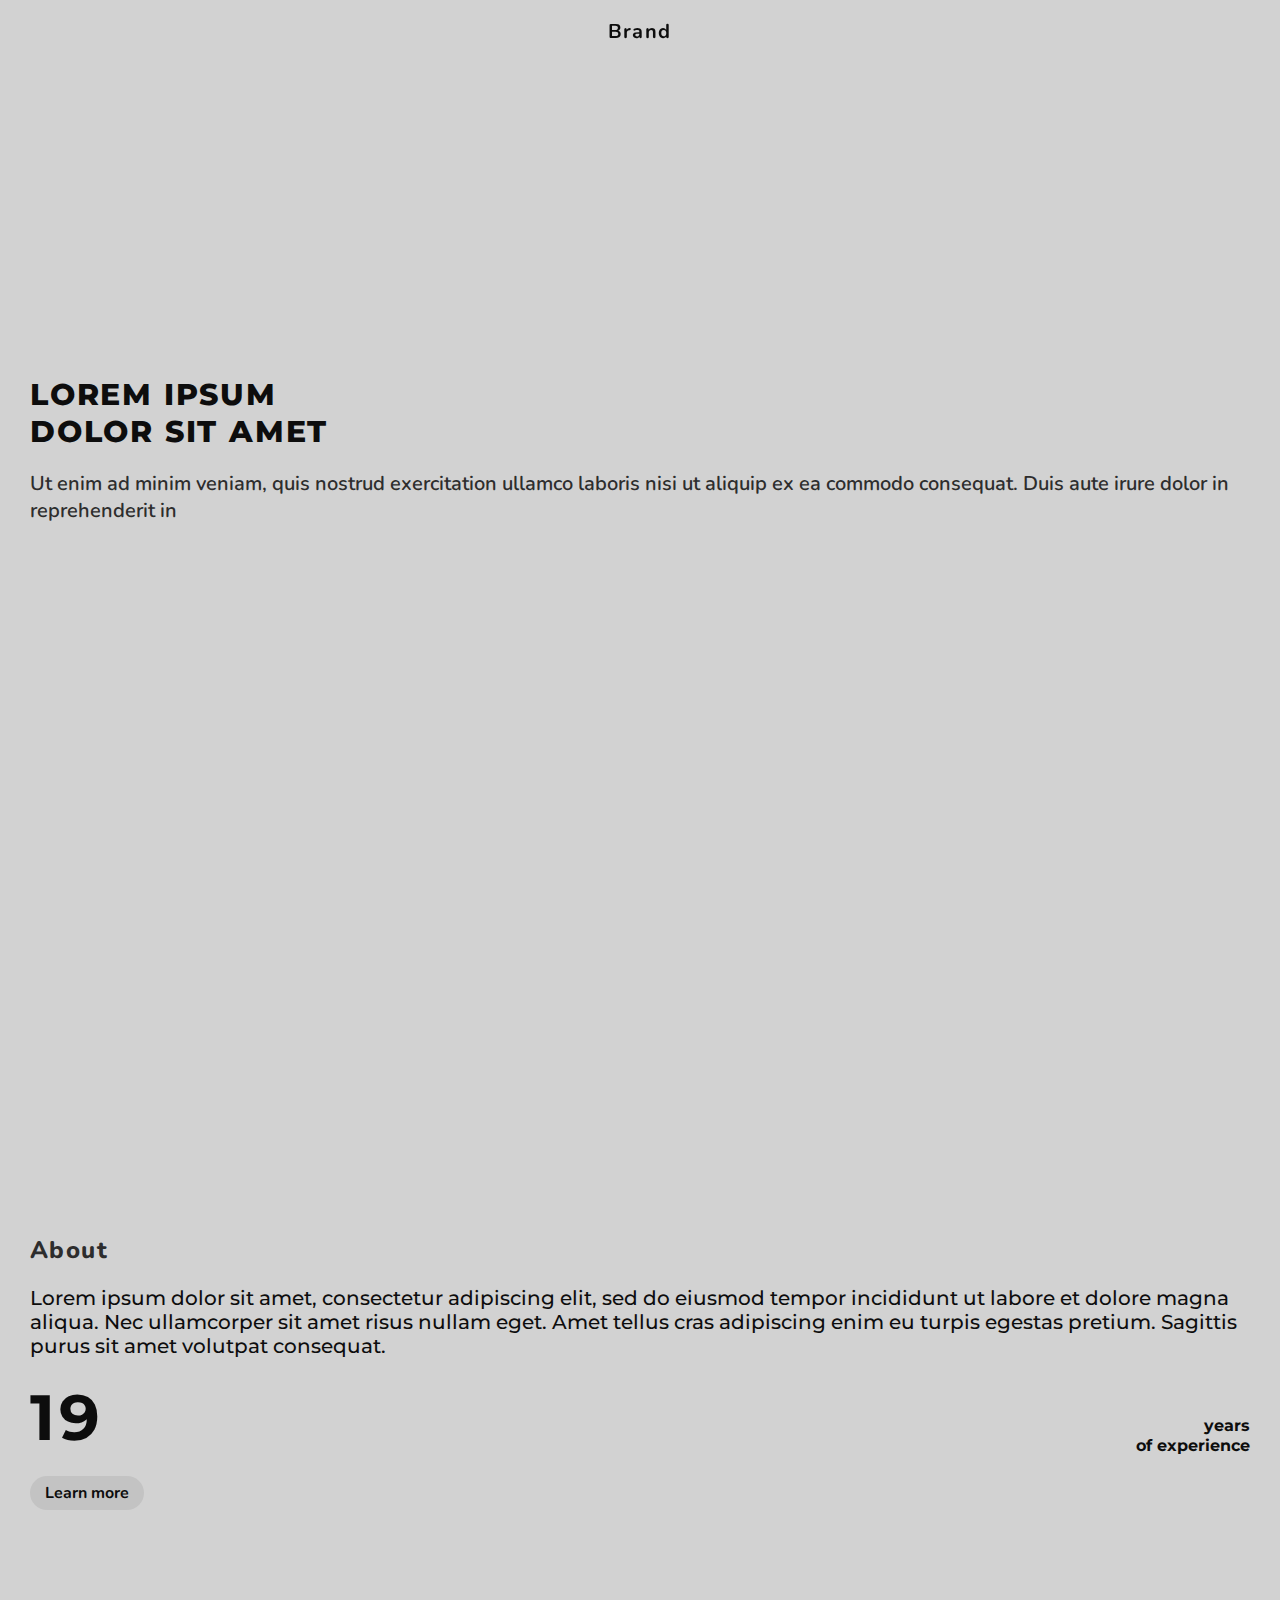
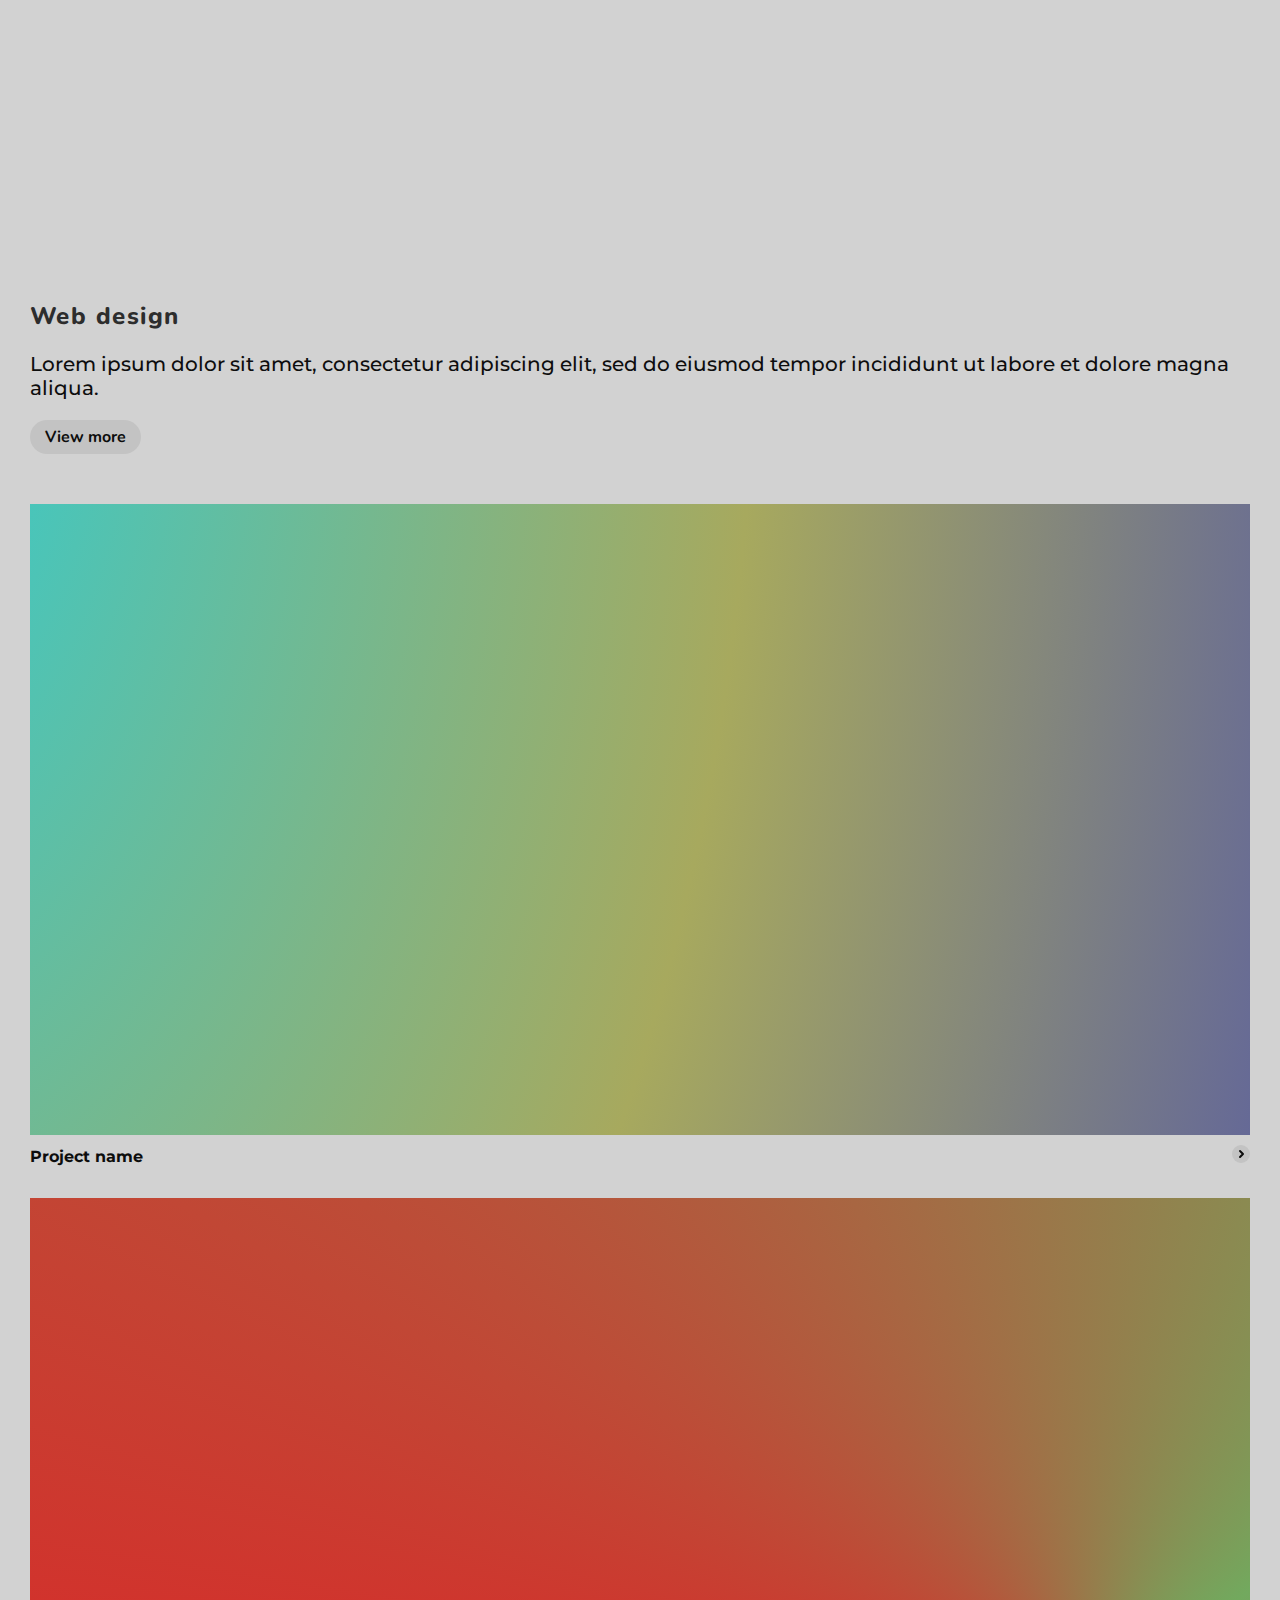
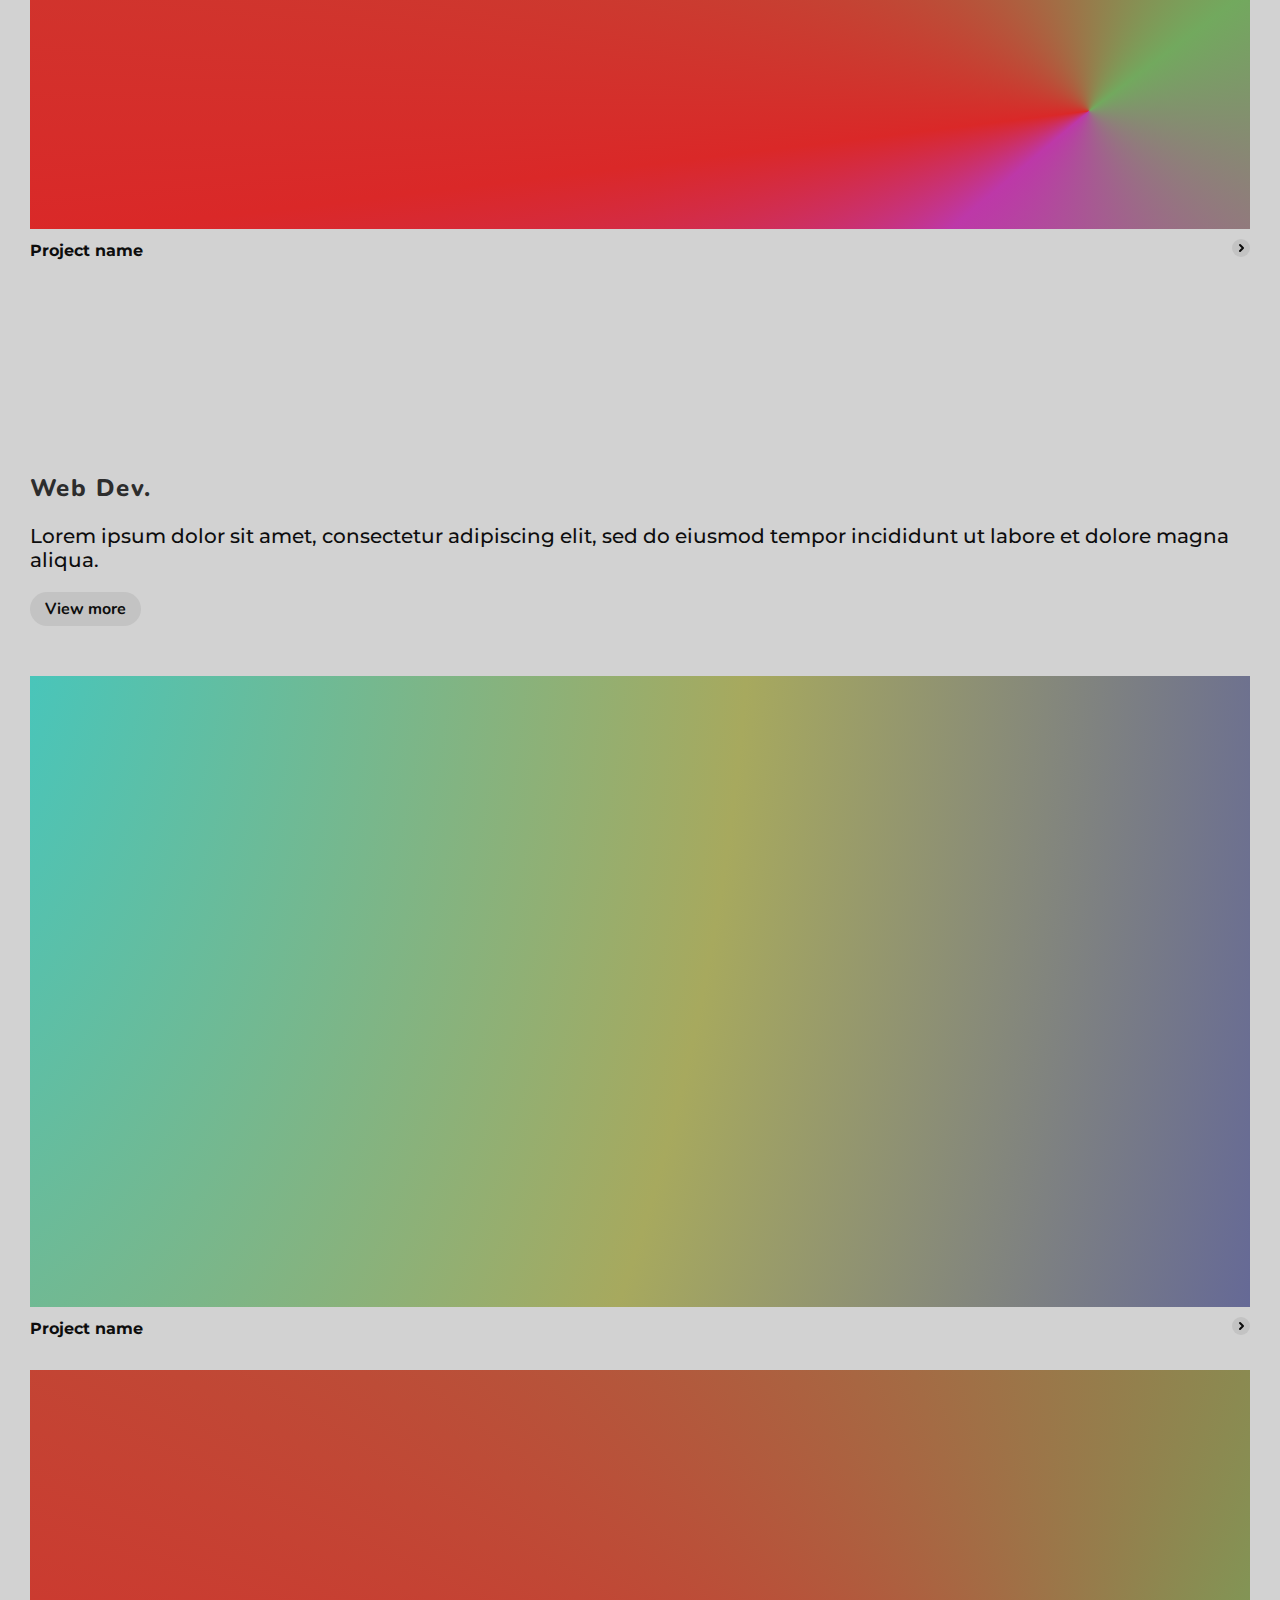
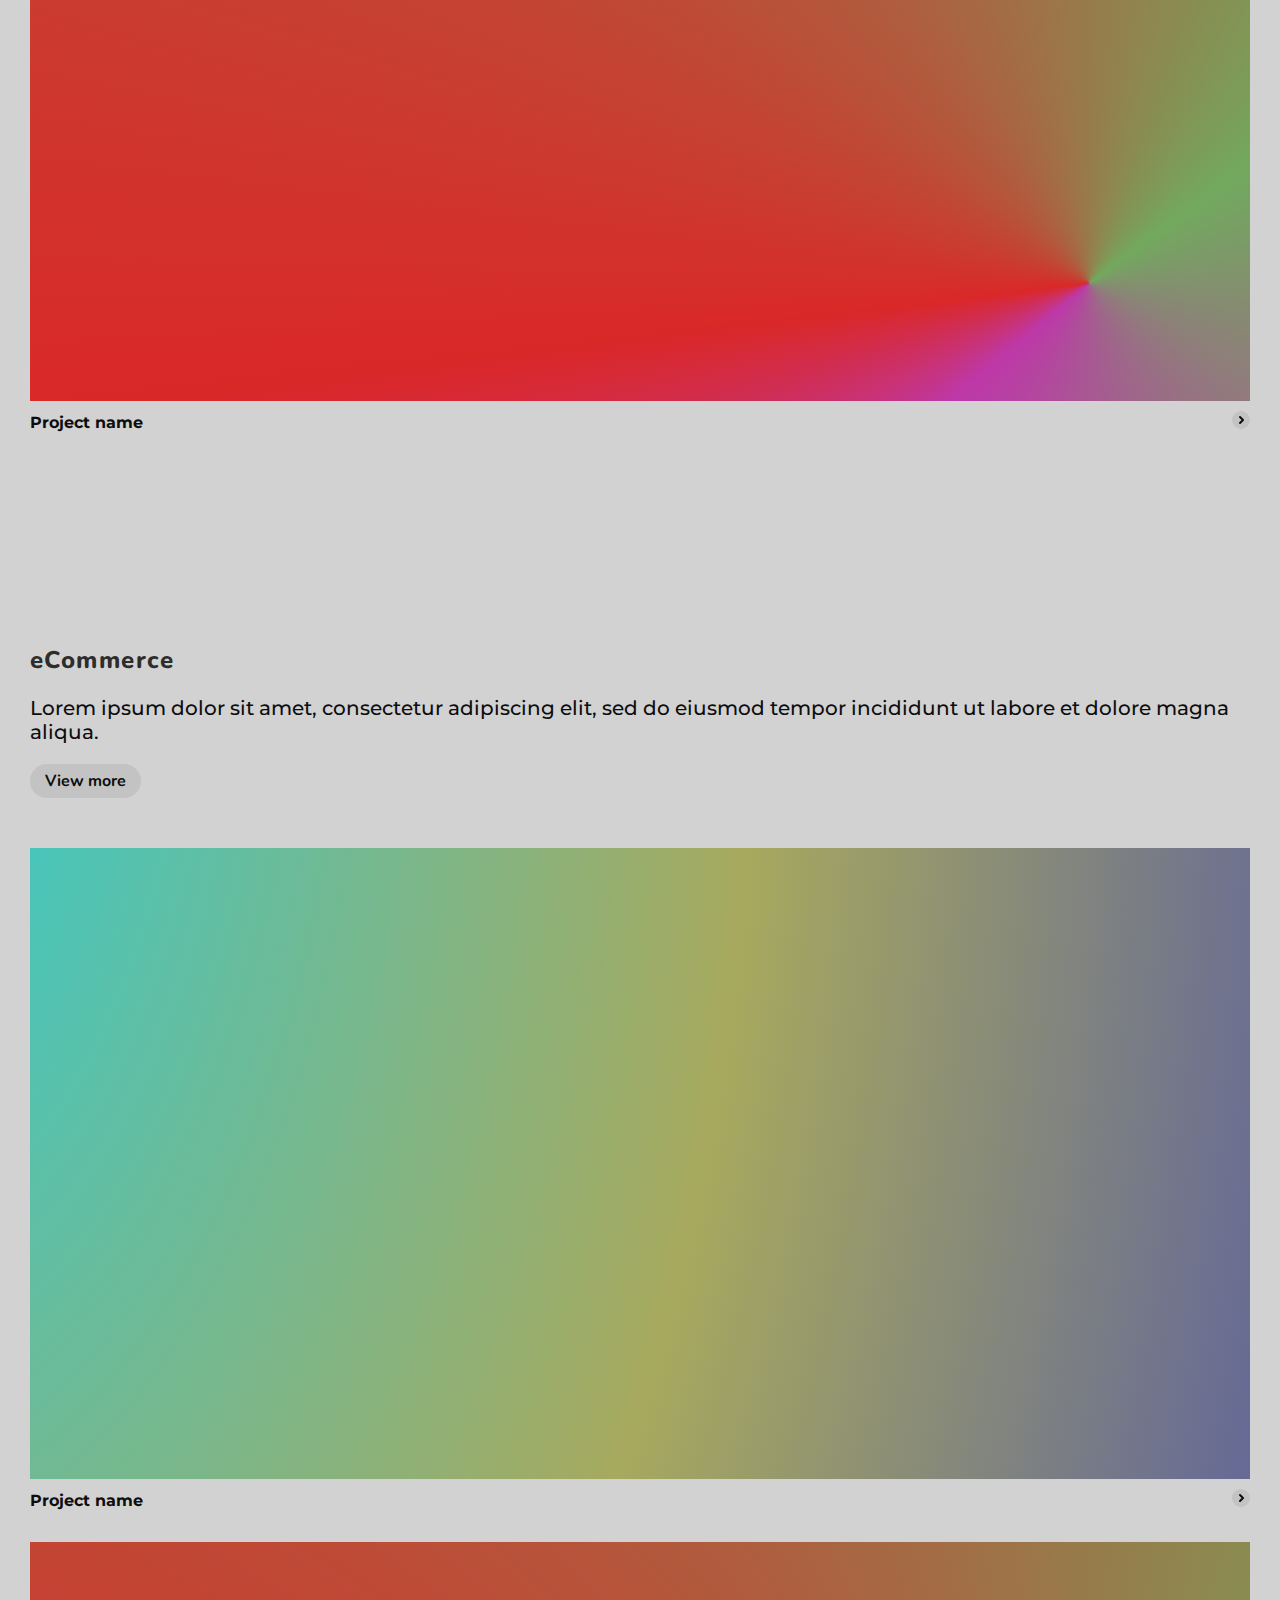
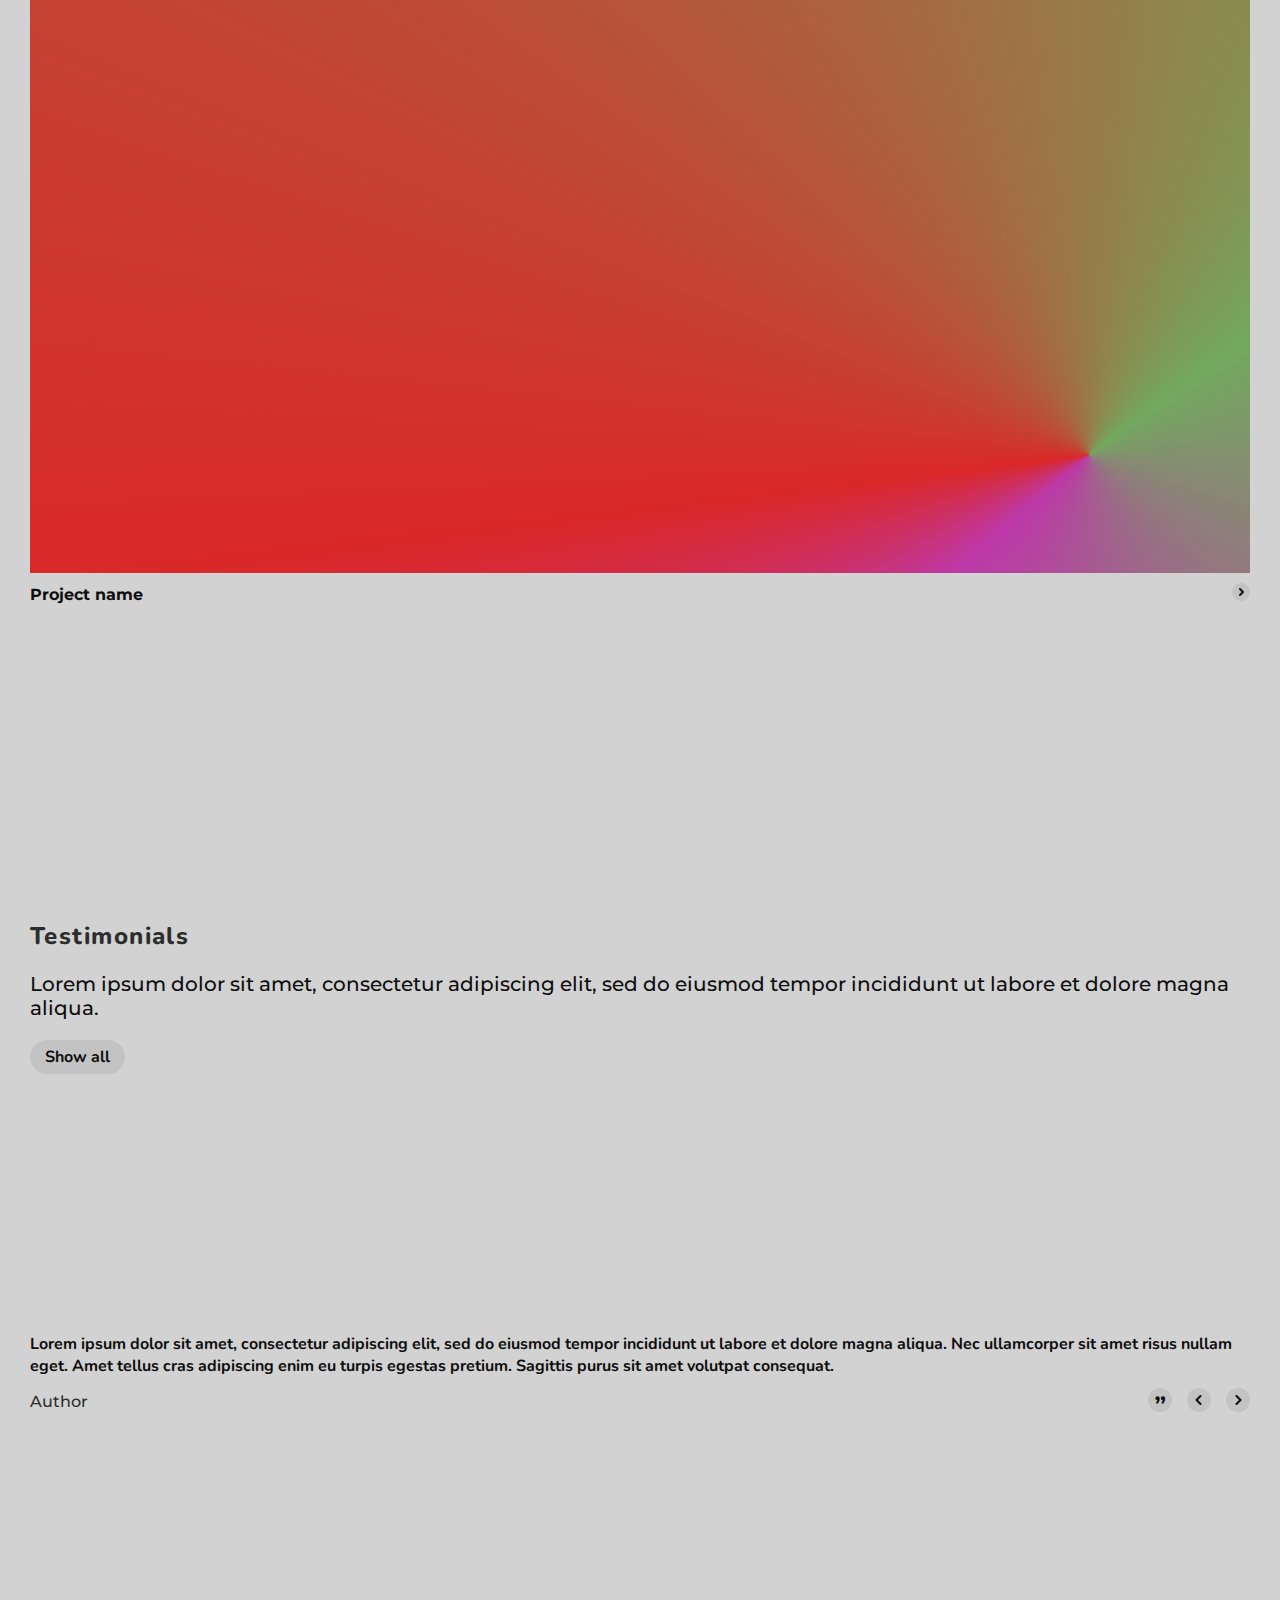
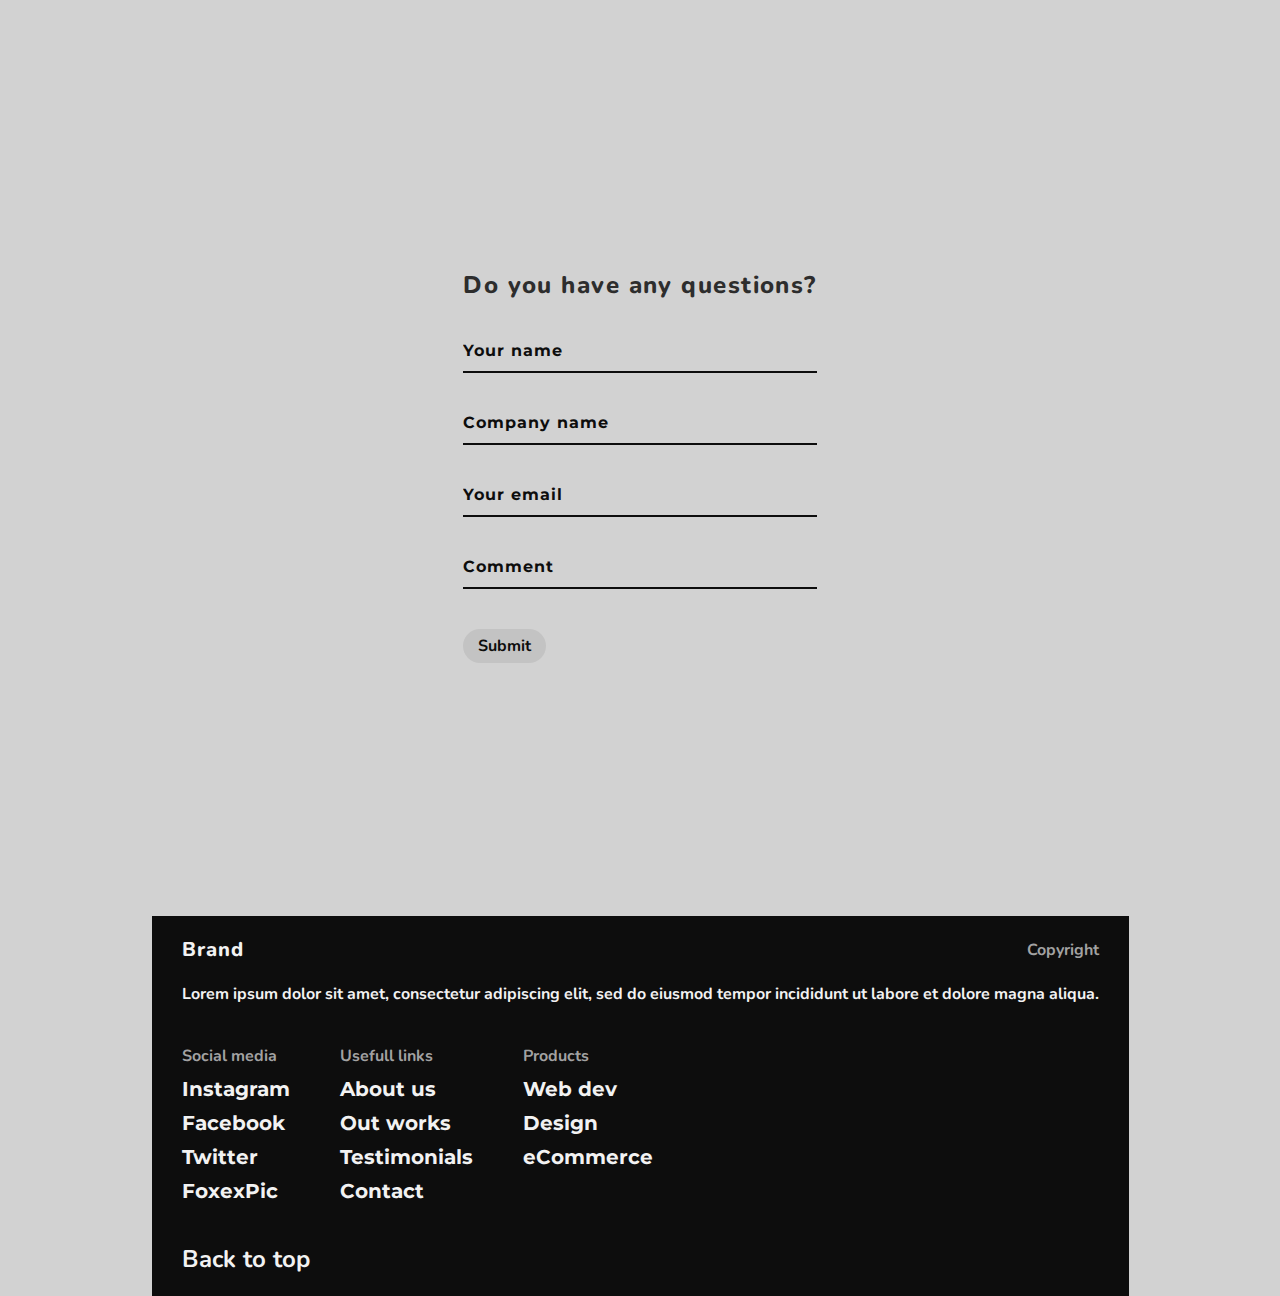
==== squares/index.html @ 0ae828b5 "Add files via upload" ====
<!DOCTYPE html>
<html lang="en">
<head>
    <!-- Meta tags -->
    <meta charset="UTF-8">
    <meta http-equiv="X-UA-Compatible" content="IE=edge">
    <meta name="viewport" content="width=device-width, initial-scale=1.0">

    <!-- Title -->
    <title>Squares</title>

    <!-- Stylesheets -->
    <link rel="stylesheet" href="style.css">
</head>
<body>
    
    <!-- Preloader -->
    <section class="preloader" style="display: none">
        <div class="progressbar"></div>
    </section>

    <!-- Main page -->
    <section class="main-page">

        <!-- Navigation -->
        <nav onclick="changeTheme()">
            <div class="hamburger">
                <div class="shape"></div>
            </div>

            <div class="logo">Brand</div>
            <div class="theme">Light</div>
        </nav>

        <!-- Hero -->
        <div class="hero">
            <div class="content">
                <div class="title">Lorem ipsum<br>dolor sit amet</div>
                <div class="subtext">Ut enim ad minim veniam, quis nostrud exercitation ullamco laboris nisi ut aliquip ex ea commodo consequat. Duis aute irure dolor in reprehenderit in</div>
            </div>
        </div>

        <!-- About us -->
        <div class="about">
            <!-- <div class="anchor">Next item</div> -->

            <div class="content">
                <div class="topic">About</div>
                <div class="bodytext">Lorem ipsum dolor sit amet, consectetur adipiscing elit, sed do eiusmod tempor incididunt ut labore et dolore magna aliqua. Nec ullamcorper sit amet risus nullam eget. Amet tellus cras adipiscing enim eu turpis egestas pretium. Sagittis purus sit amet volutpat consequat.</div>
                <div class="experience"><span>19</span><span>years<br>of experience</span></div>
                <button class="more_about">Learn more</button>
            </div>
        </div>

        <!-- Design -->
        <div class="design works">
            <!-- <div class="anchor">Next item</div> -->

            <div class="content">
                <div class="topic">Web design</div>
                <div class="bodytext">Lorem ipsum dolor sit amet, consectetur adipiscing elit, sed do eiusmod tempor incididunt ut labore et dolore magna aliqua.</div>
                <button class="more_about">View more</button>

                <div class="list">
                    <div class="work">
                        <div class="artwork"></div>
                        <div class="text">
                            <span>Project name</span>
                            <div class="arrow">
                                <svg width="18" height="18" viewBox="0 0 18 18" fill="none" xmlns="http://www.w3.org/2000/svg">
                                    <circle cx="9" cy="9" r="9" transform="rotate(-90 9 9)" fill="#C3C3C3"/>
                                    <path d="M8 6L11 9L8 12" stroke="#0D0D0D" stroke-width="2" stroke-linecap="round" stroke-linejoin="round"/>
                                </svg>
                            </div>
                        </div>
                    </div>
                    
                    <div class="work">
                        <div class="artwork"></div>
                        <div class="text">
                            <span>Project name</span>
                            <div class="arrow">
                                <svg width="18" height="18" viewBox="0 0 18 18" fill="none" xmlns="http://www.w3.org/2000/svg">
                                    <circle cx="9" cy="9" r="9" transform="rotate(-90 9 9)" fill="#C3C3C3"/>
                                    <path d="M8 6L11 9L8 12" stroke="#0D0D0D" stroke-width="2" stroke-linecap="round" stroke-linejoin="round"/>
                                </svg>
                            </div>
                        </div>
                    </div>
                </div>
            </div>
        </div>

        <!-- Web Devevelopemente -->
        <div class="webdev works">
            <!-- <div class="anchor">Next item</div> -->

            <div class="content">
                <div class="topic">Web Dev.</div>
                <div class="bodytext">Lorem ipsum dolor sit amet, consectetur adipiscing elit, sed do eiusmod tempor incididunt ut labore et dolore magna aliqua.</div>
                <button class="more_about">View more</button>

                <div class="list">
                    <div class="work">
                        <div class="artwork"></div>
                        <div class="text">
                            <span>Project name</span>
                            <div class="arrow">
                                <svg width="18" height="18" viewBox="0 0 18 18" fill="none" xmlns="http://www.w3.org/2000/svg">
                                    <circle cx="9" cy="9" r="9" transform="rotate(-90 9 9)" fill="#C3C3C3"/>
                                    <path d="M8 6L11 9L8 12" stroke="#0D0D0D" stroke-width="2" stroke-linecap="round" stroke-linejoin="round"/>
                                </svg>
                            </div>
                        </div>
                    </div>
                    
                    <div class="work">
                        <div class="artwork"></div>
                        <div class="text">
                            <span>Project name</span>
                            <div class="arrow">
                                <svg width="18" height="18" viewBox="0 0 18 18" fill="none" xmlns="http://www.w3.org/2000/svg">
                                    <circle cx="9" cy="9" r="9" transform="rotate(-90 9 9)" fill="#C3C3C3"/>
                                    <path d="M8 6L11 9L8 12" stroke="#0D0D0D" stroke-width="2" stroke-linecap="round" stroke-linejoin="round"/>
                                </svg>
                            </div>
                        </div>
                    </div>
                </div>
            </div>
        </div>

        <!-- Commerce -->
        <div class="eсommerce works">
            <!-- <div class="anchor">Next item</div> -->

            <div class="content">
                <div class="topic">eCommerce</div>
                <div class="bodytext">Lorem ipsum dolor sit amet, consectetur adipiscing elit, sed do eiusmod tempor incididunt ut labore et dolore magna aliqua.</div>
                <button class="more_about">View more</button>

                <div class="list">
                    <div class="work">
                        <div class="artwork"></div>
                        <div class="text">
                            <span>Project name</span>
                            <div class="arrow">
                                <svg width="18" height="18" viewBox="0 0 18 18" fill="none" xmlns="http://www.w3.org/2000/svg">
                                    <circle cx="9" cy="9" r="9" transform="rotate(-90 9 9)" fill="#C3C3C3"/>
                                    <path d="M8 6L11 9L8 12" stroke="#0D0D0D" stroke-width="2" stroke-linecap="round" stroke-linejoin="round"/>
                                </svg>
                            </div>
                        </div>
                    </div>
                    
                    <div class="work">
                        <div class="artwork"></div>
                        <div class="text">
                            <span>Project name</span>
                            <div class="arrow">
                                <svg width="18" height="18" viewBox="0 0 18 18" fill="none" xmlns="http://www.w3.org/2000/svg">
                                    <circle cx="9" cy="9" r="9" transform="rotate(-90 9 9)" fill="#C3C3C3"/>
                                    <path d="M8 6L11 9L8 12" stroke="#0D0D0D" stroke-width="2" stroke-linecap="round" stroke-linejoin="round"/>
                                </svg>
                            </div>
                        </div>
                    </div>
                </div>
            </div>
        </div>

        <!-- Testimonials -->
        <div class="reviews">
            <div class="content">
                <div class="topic">Testimonials</div>
                <div class="bodytext">Lorem ipsum dolor sit amet, consectetur adipiscing elit, sed do eiusmod tempor incididunt ut labore et dolore magna aliqua.</div>
                <button class="more_about">Show all</button>
            </div>

            <div class="vlist">
                <div class="review">
                    <div class="text">Lorem ipsum dolor sit amet, consectetur adipiscing elit, sed do eiusmod tempor incididunt ut labore et dolore magna aliqua. Nec ullamcorper sit amet risus nullam eget. Amet tellus cras adipiscing enim eu turpis egestas pretium. Sagittis purus sit amet volutpat consequat.</div>
                    <div class="author">Author</div>
                    <div class="controls">
                        <div class="icon">”</div>
                        <div class="prev">
                            <svg width="7" height="10" viewBox="0 0 7 10" fill="none" xmlns="http://www.w3.org/2000/svg">
                                <path d="M5.5 9L1.5 5L5.5 1" style="stroke: var(--primary)" stroke-width="2" stroke-linecap="round" stroke-linejoin="round"/>
                                </svg>
                                
                        </div>
                        <div class="next">
                            <svg width="7" height="10" viewBox="0 0 7 10" fill="none" xmlns="http://www.w3.org/2000/svg">
                                <path d="M1.5 1L5.5 5L1.5 9" style="stroke: var(--primary)" stroke-width="2" stroke-linecap="round" stroke-linejoin="round"/>
                                </svg>
                                
                        </div>
                    </div>
                </div>
            </div>
        </div>

        <!-- Contact -->
        <div class="contact">
            <div class="content">
                <div class="topic">Do you have any questions?</div>

                <form>
                    <input type="text" name="name" placeholder="Your name">
                    <input type="text" name="company" placeholder="Company name">
                    <input type="email" name="email" placeholder="Your email">
                    <input type="text" name="comment" placeholder="Comment">
                    <input type="submit" value="Submit">
                </form>
            </div>
        </div>
        
        <!-- Footer -->
        <div class="footer">
            <div class="top">
                <div class="logo">Brand</div>
                <div class="copyright">Copyright</div>    
            </div>
            <div class="subtext">Lorem ipsum dolor sit amet, consectetur adipiscing elit, sed do eiusmod tempor incididunt ut labore et dolore magna aliqua.</div>
        
            <div class="grid">
                <div class="social">
                    <div class="title">Social media</div>
                    <div class="instagram">Instagram</div>
                    <div class="facebook">Facebook</div>
                    <div class="twitter">Twitter</div>
                    <div class="foxexpic">FoxexPic</div>
                </div>
                <div class="ulinks">
                    <div class="title">Usefull links</div>
                    <div class="labout">About us</div>
                    <div class="lworks">Out works</div>
                    <div class="lreviews">Testimonials</div>
                    <div class="lcontact">Contact</div>
                </div>
                <div class="products">
                    <div class="title">Products</div>
                    <div class="pwebdev">Web dev</div>
                    <div class="pdesign">Design</div>
                    <div class="pecomm">eCommerce</div>
                </div>
            </div>

            <div class="btt"><a href="#top">Back to top</a></div>
        </div>

    </section>

    <!-- Scripts -->
    <script src="scripts/jquery.js"></script>
    <script src="scripts/tween.js"></script>
    <script src="scripts/timeline.js"></script>
    <script src="scripts/script.js"></script>

</body>
</html>
---- squares/style.css ----
* {
    margin: 0;
    padding: 0;
    box-sizing: border-box;
}

:root {
    --bg: #D2D2D2;
    --primary: #0D0D0D;
    --secondary: #2D2D2D;
    --light: #E7E7E7;
    --button: #C3C3C3;

    --artwork: 0.1;

}

html::-webkit-scrollbar {
    display: none;
  }
  

html {
    -ms-overflow-style: none;
    scrollbar-width: none;
    scroll-behavior: smooth;
}

body {
    background: var(--bg);
    overflow: overlay;
}

button, input[type="submit"] {
    border: none!important;
    outline: none!important;

    padding: 6px 15px;
    background: var(--button);
    border-radius: 25px;

    font-family: "Nunito";
    font-weight: 700;
    font-size: 16px;
    line-height: 22px;
    color: var(--primary)
}

/* ========= */

@font-face {
    font-family: "Nunito";
    src: url("fonts/Nunito.ttf") format("truetype");
    font-weight: 600;
}

@font-face {
    font-family: "Nunito";
    src: url("fonts/Nunito.ttf") format("truetype");
    font-weight: 700;
}

@font-face {
    font-family: "Nunito";
    src: url("fonts/Nunito.ttf") format("truetype");
    font-weight: 800;
}

@font-face {
    font-family: "Montserrat";
    src: url("fonts/Montserrat.ttf") format("truetype");
    font-weight: 500;
}

@font-face {
    font-family: "Montserrat";
    src: url("fonts/Montserrat.ttf") format("truetype");
    font-weight: 700;
}

@font-face {
    font-family: "Montserrat";
    src: url("fonts/Montserrat.ttf") format("truetype");
    font-weight: 800;
}

/* ========= */

@keyframes loading {
    from { width: 0%; }
    to { width: 100%; }
}

@keyframes fadeOut {
    from { opacity: 1; }
    to { opacity: 0; }
}

/* ========= */

.preloader {
    width: 100vw;
    height: 100vh;
    position: fixed;
    background-color: #0D0D0D;
    animation: 0.6s ease 2s both fadeOut;
}

.progressbar {
    bottom: 0;
    width: 0;
    height: 4px;
    position: absolute;
    background-color: #F2F2F2;
    animation: 1.5s ease 0.5s both loading;
}

/* ========= */

.main-page {
    width: 100vw;
    min-height: 100vh;
    height: fit-content;

    display: flex;
    flex-direction: column;
    align-items: center;
}

nav {
    width: 100vw;
    font-family: "Nunito";
    transition: 0.3s ease;

    top: 0;
    left: 0;
    z-index: 1000;
    position: fixed;

    display: flex;
    justify-content: space-between;
    align-items: center;
    padding: 10px 60px;
}

.hamburger {
    width: 53px;
    height: 42px;
    display: flex;
    align-items: center;

    opacity: 0;
}

.hamburger .shape {
    position: relative;
}

.hamburger .shape::before,
.hamburger .shape::after {
    top: 8px;
    content: "";
    position: absolute;

    width: 30px;
    height: 2px;
    background: var(--primary);
}

.hamburger .shape::before { top: -4px; }
.hamburger .shape::after { top: 4px; }

nav .logo {
    font-weight: 700;
    font-size: 20px;
    line-height: 44px;

    text-align: center;
    letter-spacing: 0.06em;

    color: var(--primary);
}

nav .theme {
    font-weight: 700;
    font-size: 20px;
    line-height: 27px;
    text-align: right;
    letter-spacing: 0.06em;
    color: var(--secondary);

    opacity: 0;
}
/* 
@media (min-width: 768px) {

    nav .logo {
        font-size: 28px;
    }

    .hamburger {
        opacity: 1;
    }

    nav .theme {
        opacity: 1;
    }

} */

/* ========= */

.hero {
    width: 100vw;
    height: 100vh;
    display: flex;
    align-items: center;

    padding: 0 30px;
}

.hero .title {
    font-family: "Montserrat";
    font-weight: 800;
    font-size: 30px;
    letter-spacing: 0.06em;
    text-transform: uppercase;
    margin-bottom: 20px;
    color: var(--primary);
}

.hero .subtext {
    font-family: "Nunito";
    font-weight: 600;
    font-size: 20px;
    color: var(--secondary);
    padding-right: 10px;
}

/* ========= */

.about {
    padding: 0 30px;
    min-height: 100vh;
    position: relative;
    display: grid;
    place-items: center;
}

.about .content {
    font-family: "Nunito";
    display: flex;
    flex-direction: column;
    align-items: flex-start;
    padding: 0px;
    gap: 20px;
}

.about .topic {
    font-weight: 800;
    font-size: 24px;
    letter-spacing: 0.06em;
    color: var(--secondary);
}

.about .bodytext {
    font-family: 'Montserrat';
    font-weight: 500;
    font-size: 20px;
    line-height: 24px;
    color: var(--primary);
}

.about .experience {
    display: flex;
    justify-content: space-between;
    align-items: flex-end;
    width: 100%;
    font-family: "Montserrat";
}

.about span:first-child {
    font-weight: 700;
    font-size: 64px;
    line-height: 78px;
    letter-spacing: 0.06em;
    color: var(--primary);
}

.about span:last-child {
    font-weight: 700;
    font-size: 16px;
    line-height: 20px;
    text-align: right;
    color: var(--primary);
}

/* ========= */

.works {
    padding: 100px 30px;
    min-height: 100vh;
    position: relative;
    display: grid;
    place-items: center;
}

.works .content {
    font-family: "Nunito";
    display: flex;
    flex-direction: column;
    align-items: flex-start;
    padding: 0px;
    gap: 20px;
}

.works .topic {
    font-weight: 800;
    font-size: 24px;
    letter-spacing: 0.06em;
    color: var(--secondary);
}

.works .bodytext {
    font-family: 'Montserrat';
    font-weight: 500;
    font-size: 20px;
    line-height: 24px;
    color: var(--primary);
}

.works .list {
    margin-top: 30px;
    display: flex;
    flex-direction: column;
    gap: 20px;
}

.works .artwork {
    width: calc(580px * var(--artwork));
    height: calc(300px * var(--artwork));
    background-color: var(--primary);
}

.works .text {
    font-family: "Montserrat";
    font-weight: 600;
    font-size: 16px;
    line-height: 20px;
    color: var(--primary);

    display: flex;
    align-items: center;
    justify-content: space-between;
    padding: 10px 0px;
    gap: 10px;
}

.works .work:first-child .artwork {
    background: radial-gradient(156.71% 527.2% at -17.07% -34.66%, #28CFDA 0%, #A7A95E 48.81%, #383DBD 100%)
}

.works .work:last-child .artwork {
    background: conic-gradient(from 203.09deg at 86.81% 81.31%, #72A95E -150deg, #BD38A8 26.57deg, #DA2828 60deg, #72A95E 210deg, #BD38A8 386.57deg);
}

/* ========= */

.reviews {
    padding: 100px 30px;
    min-height: 100vh;
    position: relative;
    display: grid;
    place-items: center;
}

.reviews .content {
    font-family: "Nunito";
    display: flex;
    flex-direction: column;
    align-items: flex-start;
    padding: 0px;
    gap: 20px;
}

.reviews .topic {
    font-weight: 800;
    font-size: 24px;
    letter-spacing: 0.06em;
    color: var(--secondary);
}

.reviews .bodytext {
    font-family: 'Montserrat';
    font-weight: 500;
    font-size: 20px;
    line-height: 24px;
    color: var(--primary);
}

.vlist {
    margin-top: 50px;
}

.review {
    display: flex;
    flex-direction: column;
    justify-content: center;
    align-items: flex-start;
    padding: 0px;
    gap: 15px;
    position: relative;
}

.review .text {
    font-family: "Nunito";
    font-weight: 700;
    font-size: 16px;
    line-height: 22px;
    color: var(--primary);
}

.review .author {
    font-family: "Montserrat";
    font-weight: 400;
    font-size: 16px;
    line-height: 20px;
    color: var(--secondary);
}

.review .controls {
    display: flex;
    flex-direction: row;
    justify-content: center;
    align-items: center;
    padding: 0px;
    gap: 15px;

    position: absolute;
    bottom: 0;
    right: 0;
}

.review .controls > div {
    width: 24px;
    height: 24px;
    border-radius: 12px;
    background: var(--button);

    display: grid;
    place-items: center;
}

.review .icon {
    font-family: "Nunito";
    font-weight: 700;
    font-size: 28px;
    line-height: 38px;
    color: var(--primary);
}

.review .prev svg {
    margin-right: 1px;
}

.review .next svg {
    margin-left: 1px;
}

/* ========= */

.contact {
    padding: 100px 30px;
    min-height: 100vh;
    position: relative;
    display: grid;
    place-items: center;
}

.contact .content {
    font-family: "Nunito";
    display: flex;
    flex-direction: column;
    align-items: flex-start;
    padding: 0px;
    gap: 40px;
}

.contact .topic {
    font-weight: 800;
    font-size: 24px;
    letter-spacing: 0.06em;
    color: var(--secondary);
}

.contact form {
    display: flex;
    flex-direction: column;
    align-items: flex-start;
    padding: 0px;
    gap: 40px;
    width: 100%;
}

input[type="text"],
input[type="email"] {
    background: transparent;
    width: 100%;
    border: none;
    outline: none;
    padding-bottom: 10px;
    border-bottom: 2px solid var(--primary);
}

input::placeholder,
input[type="text"],
input[type="email"] {
    font-family: 'Montserrat';
    font-weight: 600;
    font-size: 16px;
    line-height: 20px;
    letter-spacing: 0.06em;
    color: var(--primary);
}

/* ========= */

.footer {
    padding: 20px 30px;
    color: #F2F2F2;
    background: #0D0D0D;
}

.footer .top {
    width: 100%;
    display: flex;
    justify-content: space-between;
    align-items: center;
    margin-bottom: 20px;
}

.footer .logo {
    font-family: "Nunito";
    font-weight: 800;
    font-size: 20px;
    line-height: 27px;
    letter-spacing: 0.06em;
    color: #F2F2F2;
}

.footer .copyright {
    font-family: "Nunito";
    font-weight: 700;
    font-size: 16px;
    line-height: 22px;
    color: #A2A2A2;
}

.footer .subtext {
    font-family: "Nunito";
    font-weight: 700;
    font-size: 16px;
    line-height: 22px;
    color: #F2F2F2;
    margin-bottom: 40px;
}

.footer .grid {
    display: flex;
    flex-wrap: wrap;
    gap: 40px 50px;
    margin-bottom: 40px;

    font-family: "Montserrat";
    font-weight: 700;
    font-size: 20px;
    line-height: 24px;
    color: #F2F2F2;
}

.footer .grid > div {
    display: flex;
    flex-direction: column;
    gap: 10px;
}

.footer .grid .title {
    font-family: "Nunito";
    font-weight: 700;
    font-size: 16px;
    line-height: 22px;
    color: #A2A2A2;
}

.footer .btt {
    font-family: 'Nunito';
    font-weight: 700;
    font-size: 24px;
    line-height: 33px;
    color: #F2F2F2;
}

a {
    color: inherit;
    text-decoration: none;
}
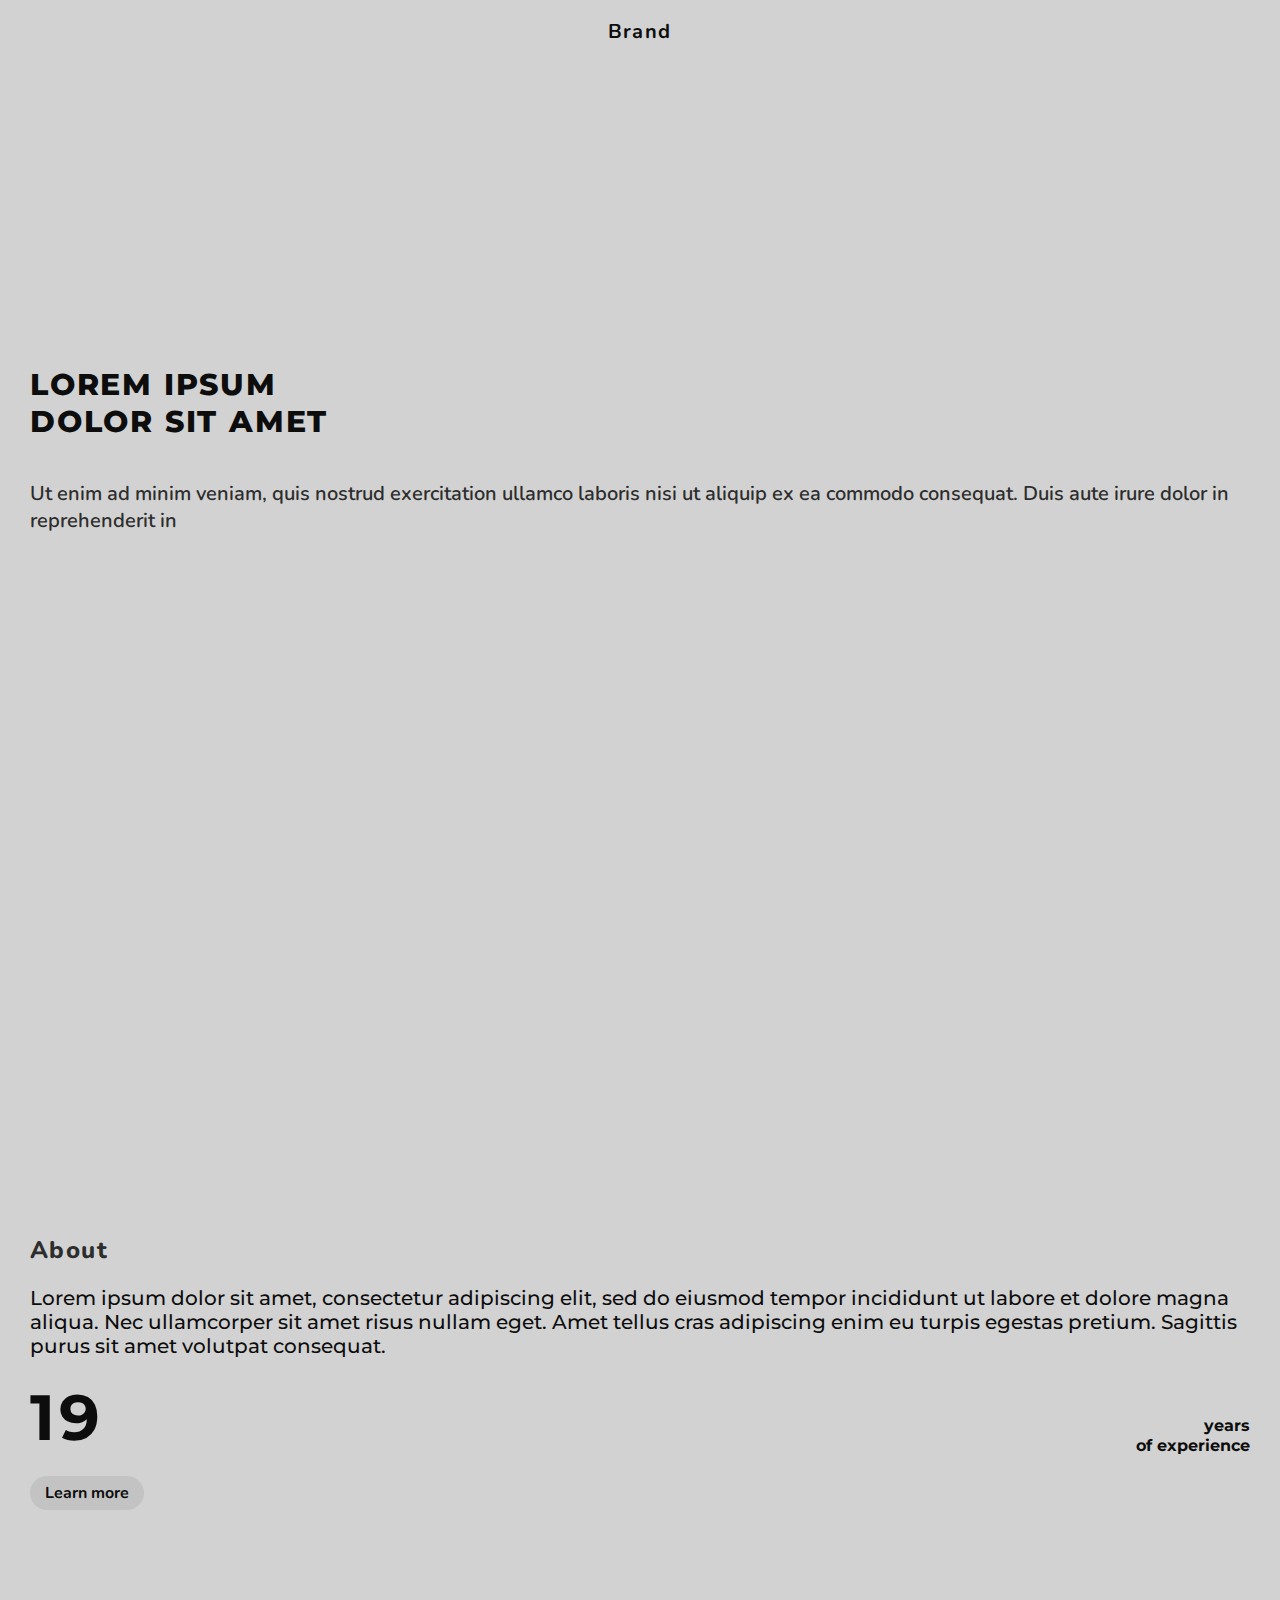
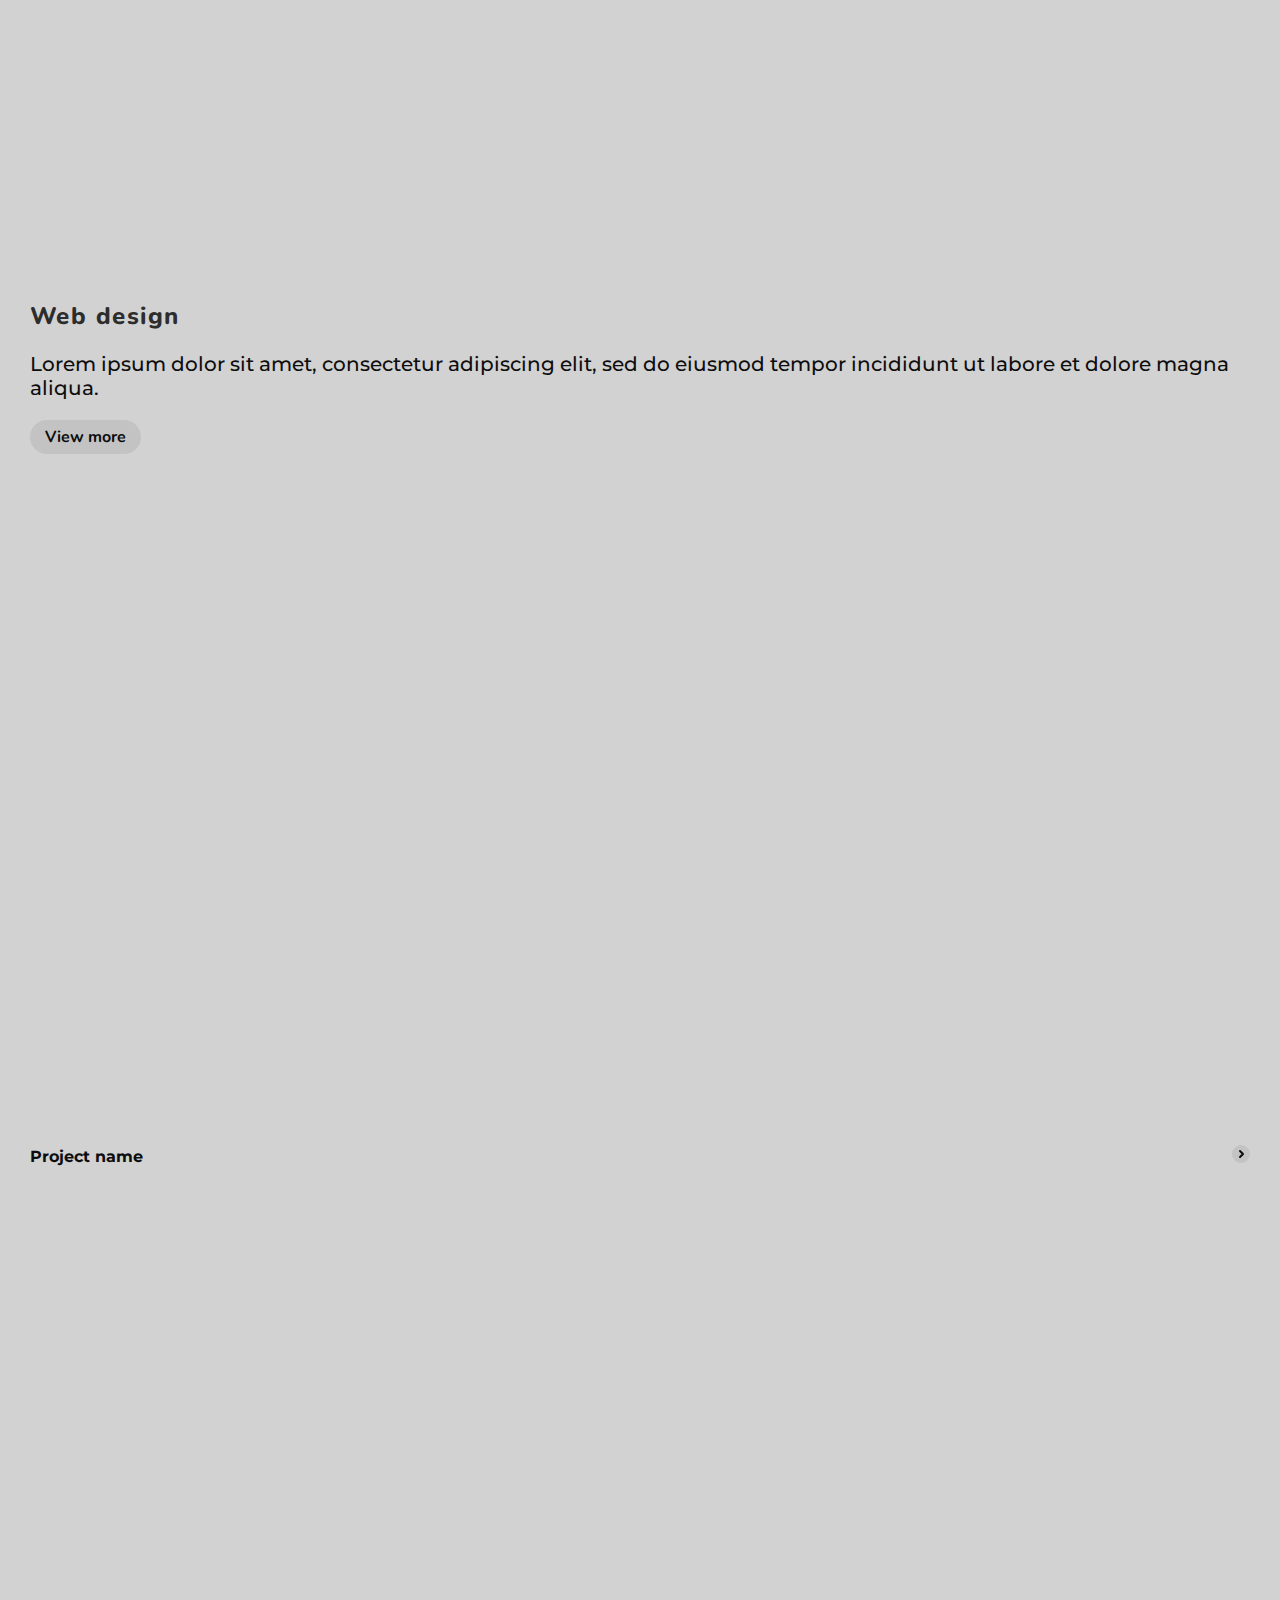
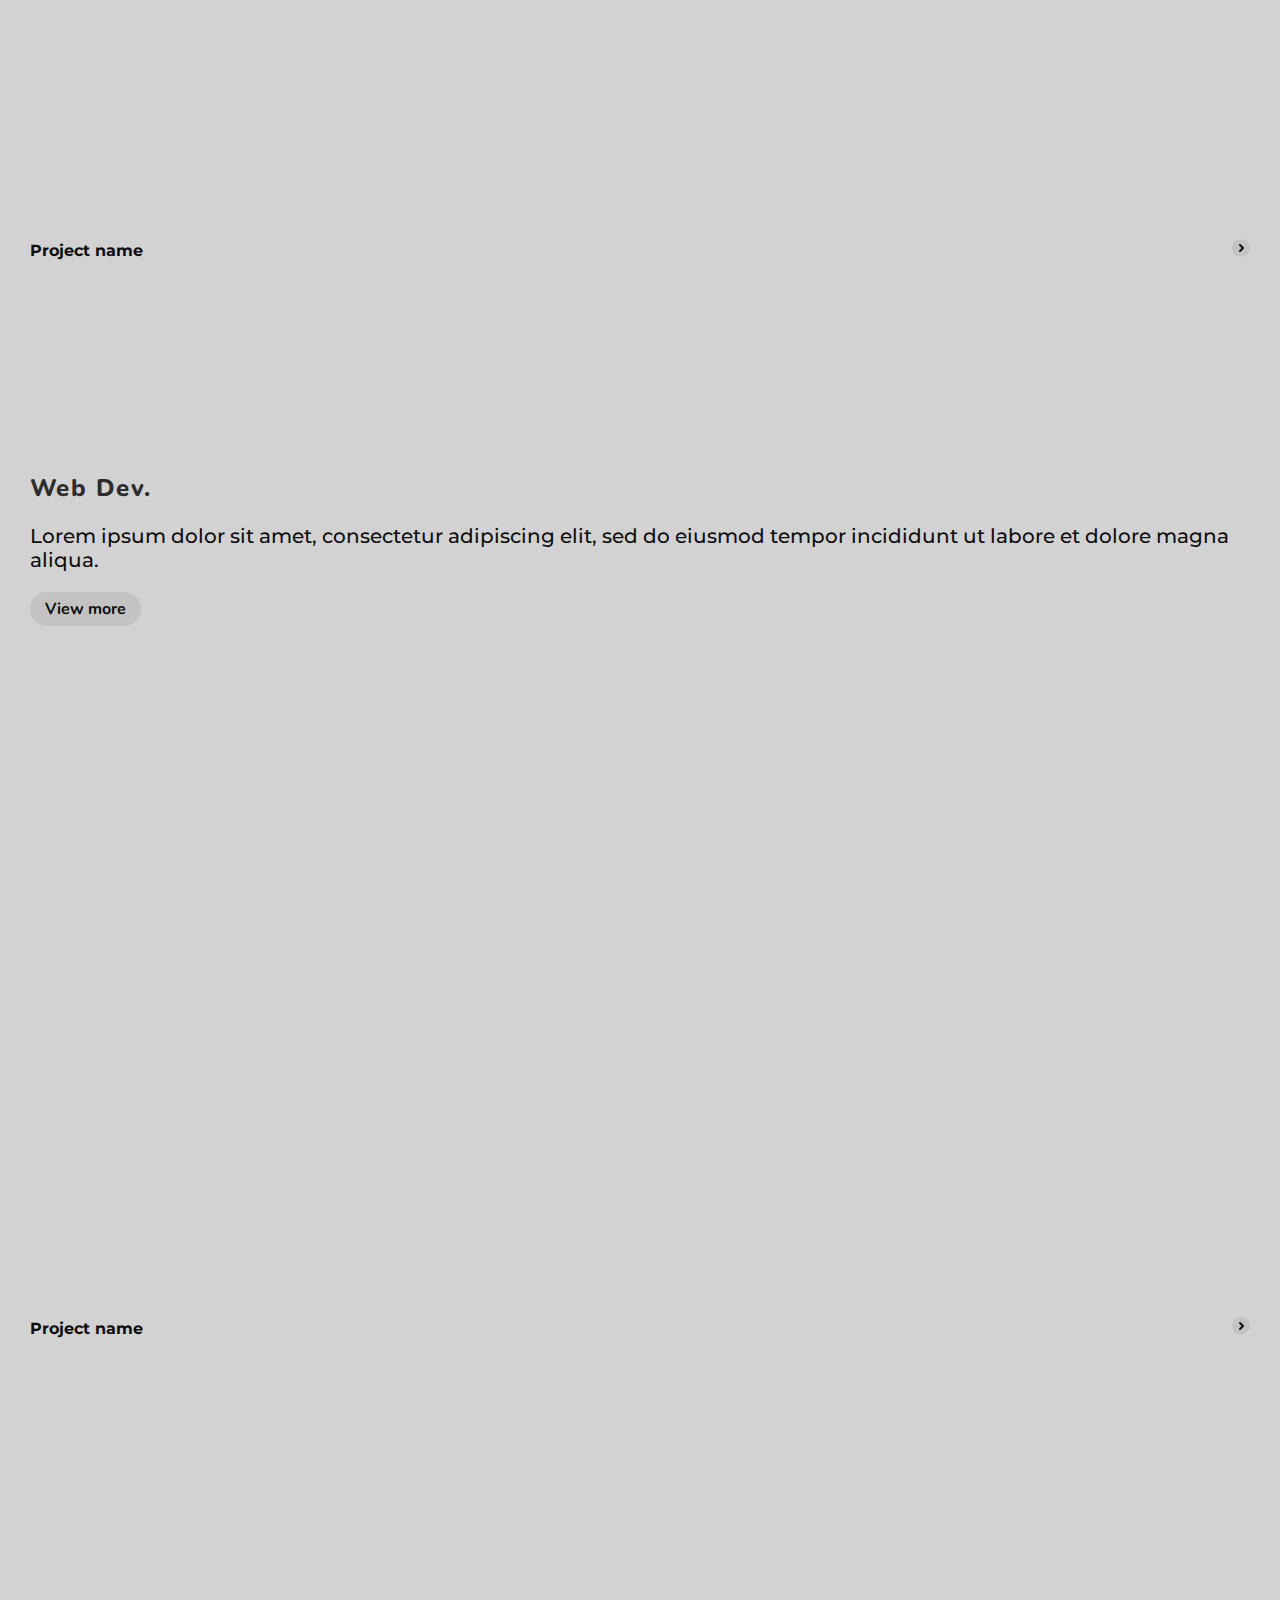
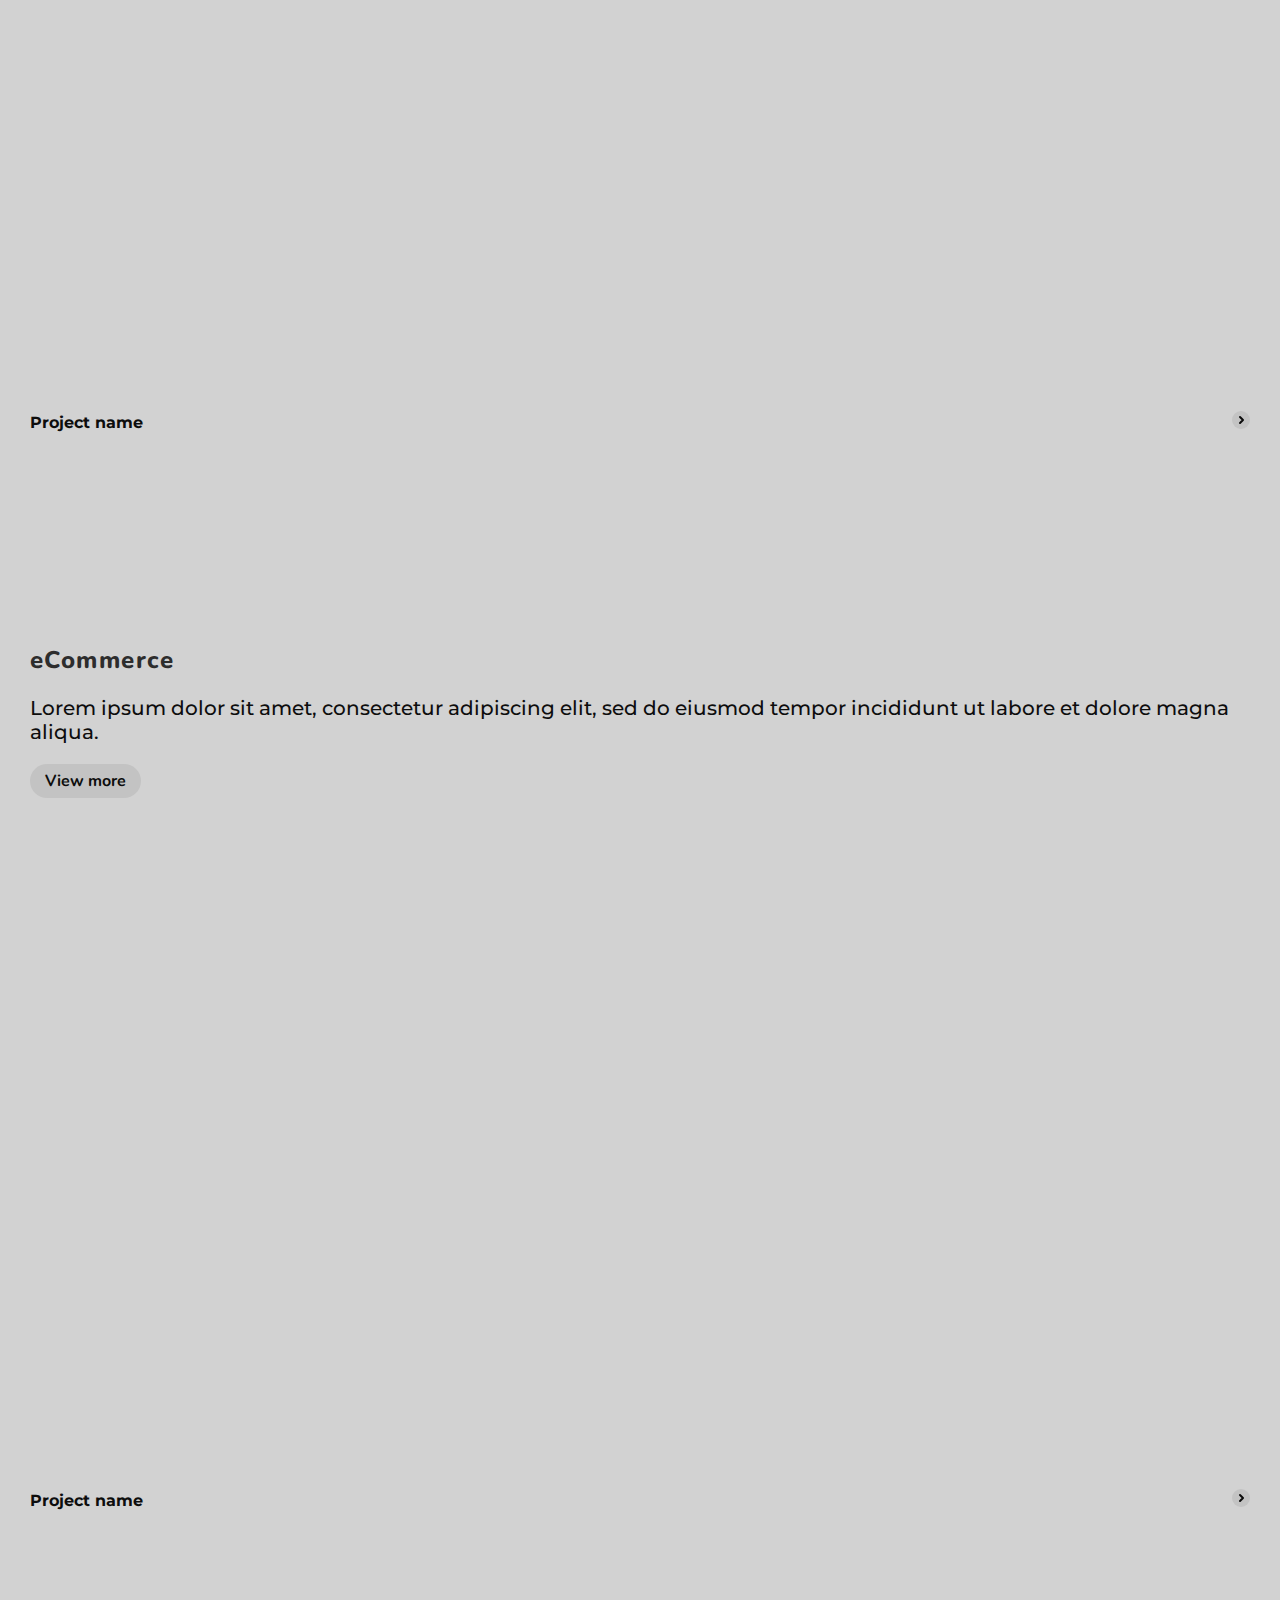
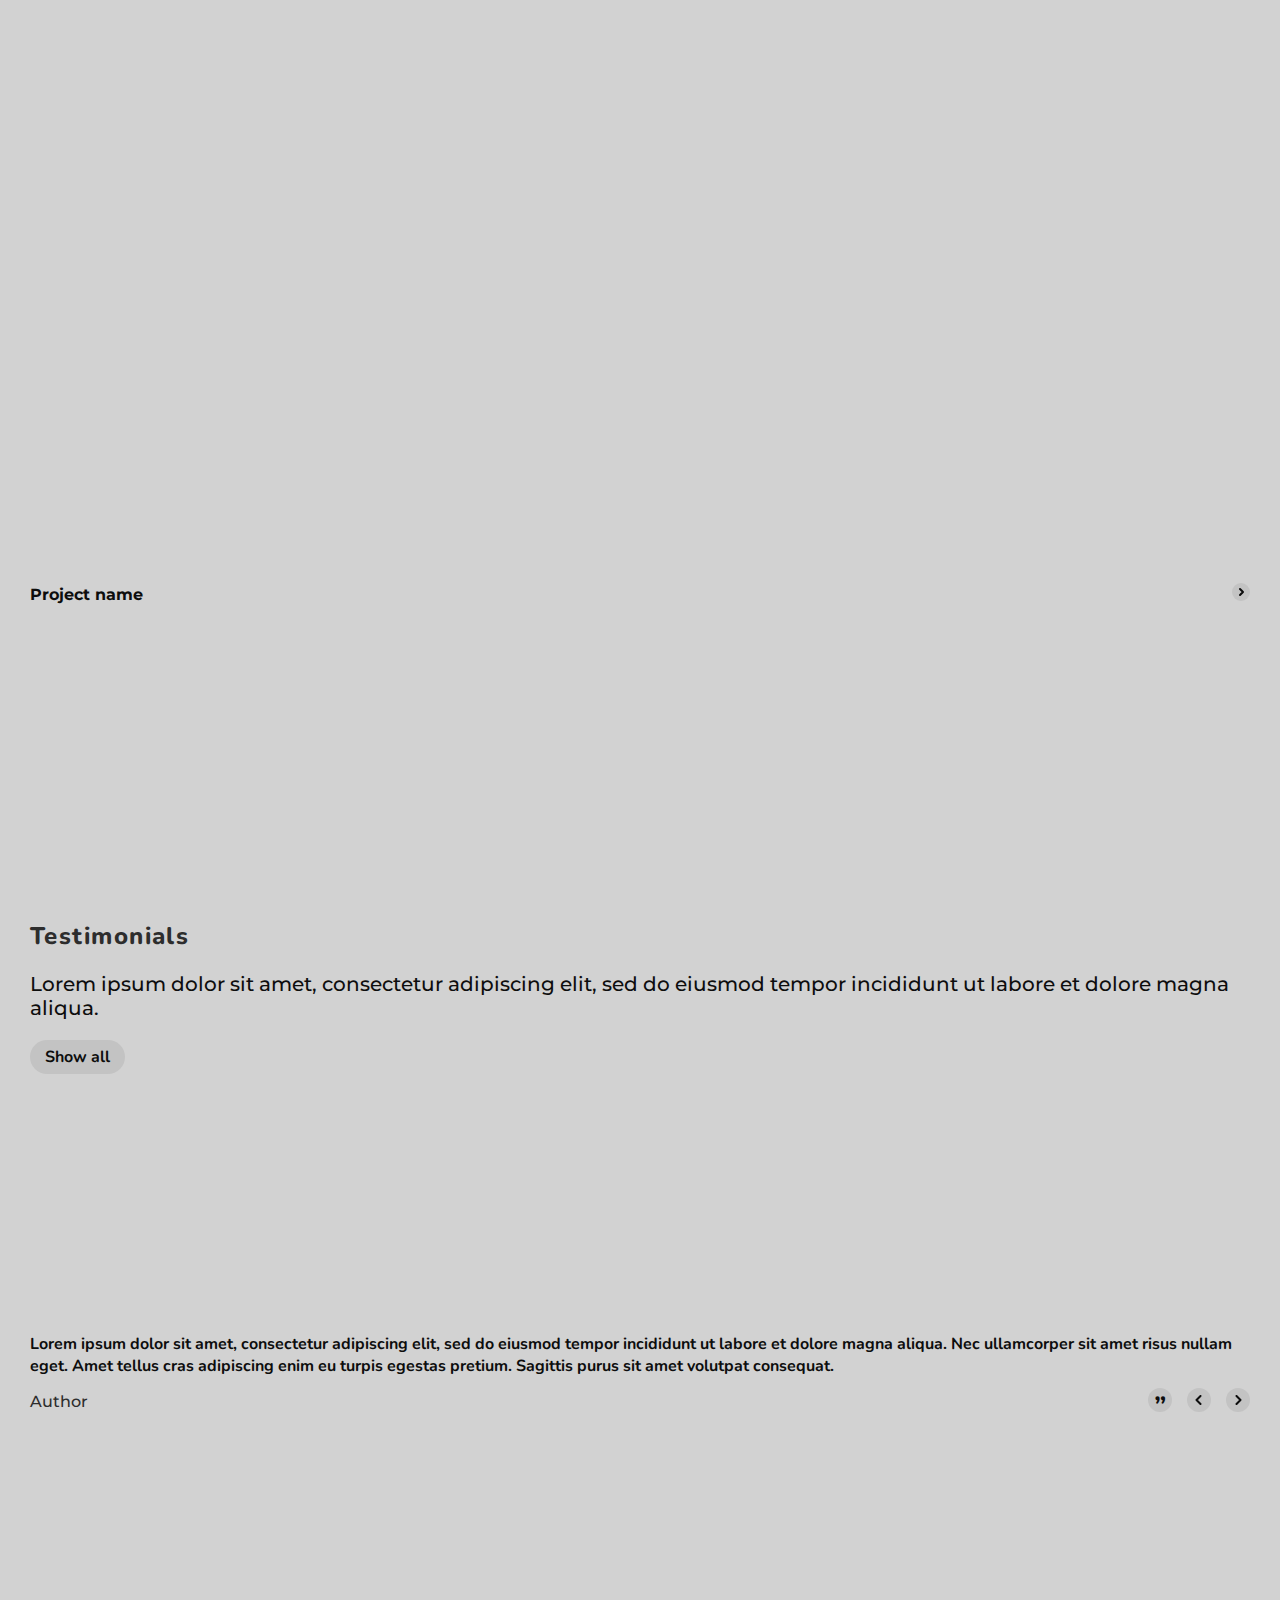
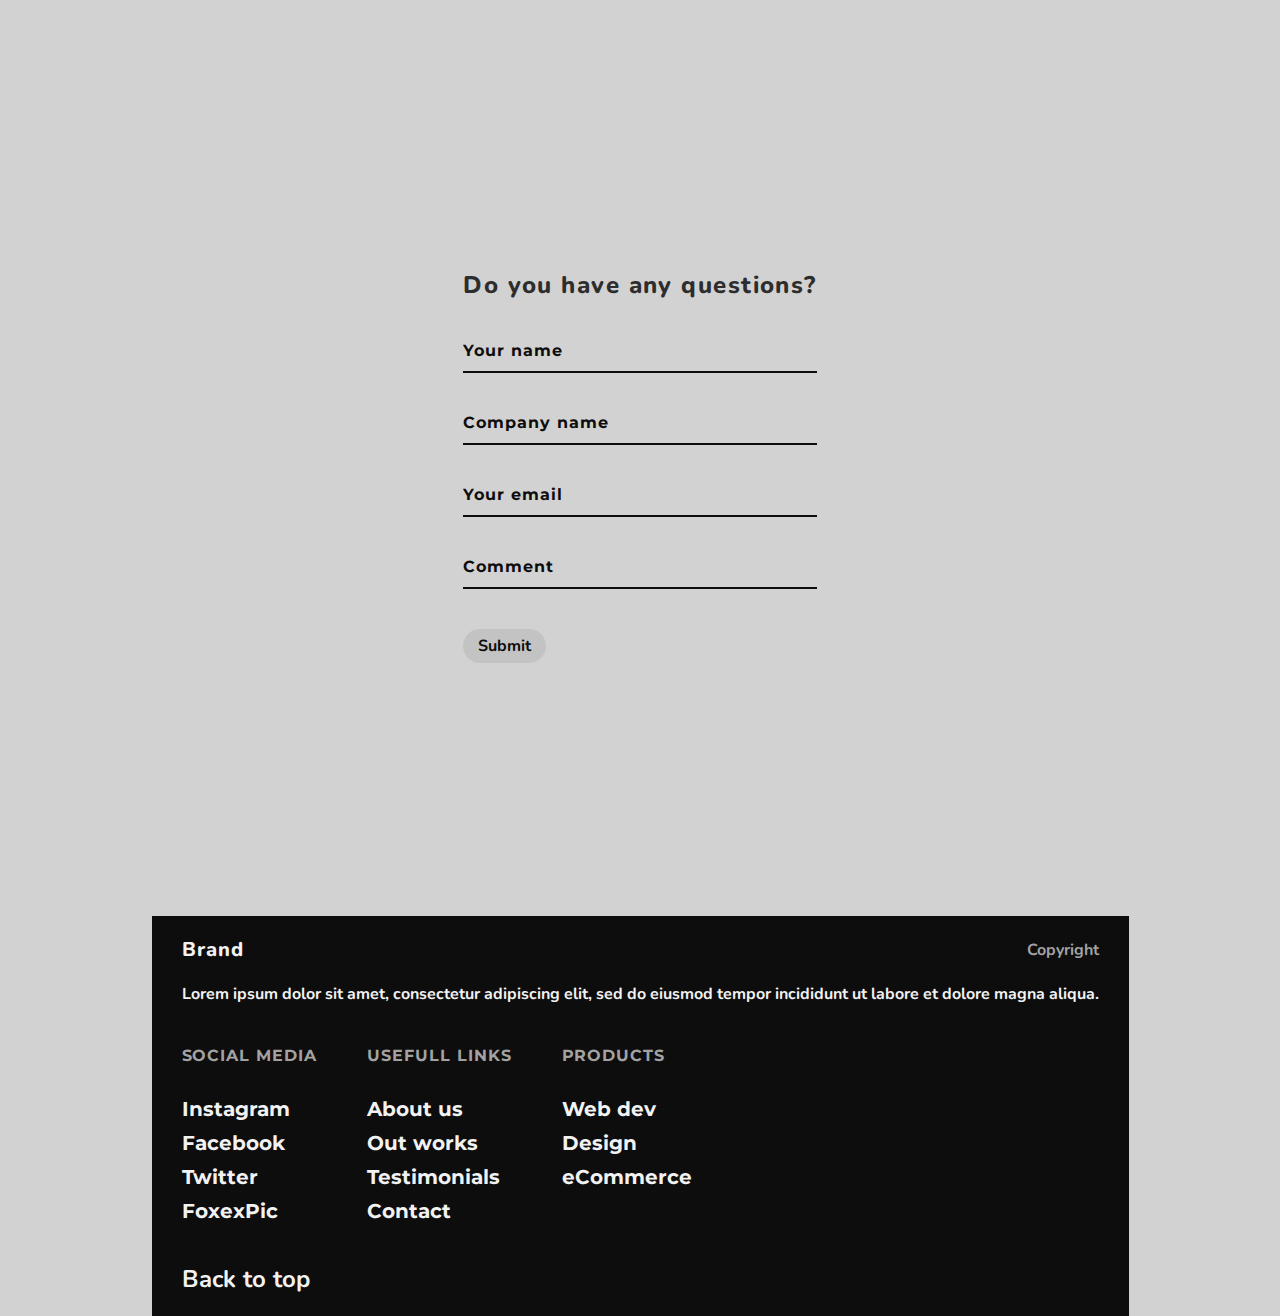
==== commit 09be86d7: "Add files via upload" ====
--- a/squares/index.html
+++ b/squares/index.html
@@ -10,20 +10,47 @@
     <title>Squares</title>
 
     <!-- Stylesheets -->
+    <link rel="stylesheet" href="min.css">
     <link rel="stylesheet" href="style.css">
 </head>
 <body>
     
     <!-- Preloader -->
-    <section class="preloader" style="display: none">
-        <div class="progressbar"></div>
+    <section class="preloader">
+    </section>
+
+    <!-- Menu -->
+    <section class="menu font-nn" style="display: none">
+        <div class="links primary-c">
+            <div class="labout font-ms">About us</div>
+            <div class="lworks font-ms" active>Our works</div>
+            <div class="lreviews font-ms">Testimonials</div>
+            <div class="lreviews font-ms">Contact</div>
+        </div>
+
+        <div class="settings primary-c">
+            <div class="switch themes">Dark mode
+                <div class="button-b">
+                    <span class="secondary-b"></span>
+                </div>
+            </div>
+            <div class="options">
+                Language
+                <div class="list button-c">
+                    <div class="option en" active>EN</div>
+                    <div class="option ua">UA</div>
+                </div>
+            </div>
+        </div>
+
+        <button onclick="menu()">Go back</button>
     </section>
 
     <!-- Main page -->
     <section class="main-page">
 
         <!-- Navigation -->
-        <nav onclick="changeTheme()">
+        <nav onclick="menu()" class="font-nn">
             <div class="hamburger">
                 <div class="shape"></div>
             </div>
@@ -36,7 +63,7 @@
         <div class="hero">
             <div class="content">
                 <div class="title">Lorem ipsum<br>dolor sit amet</div>
-                <div class="subtext">Ut enim ad minim veniam, quis nostrud exercitation ullamco laboris nisi ut aliquip ex ea commodo consequat. Duis aute irure dolor in reprehenderit in</div>
+                <div class="subtext font-nn">Ut enim ad minim veniam, quis nostrud exercitation ullamco laboris nisi ut aliquip ex ea commodo consequat. Duis aute irure dolor in reprehenderit in</div>
             </div>
         </div>
 
@@ -44,7 +71,7 @@
         <div class="about">
             <!-- <div class="anchor">Next item</div> -->
 
-            <div class="content">
+            <div class="content font-nn">
                 <div class="topic">About</div>
                 <div class="bodytext">Lorem ipsum dolor sit amet, consectetur adipiscing elit, sed do eiusmod tempor incididunt ut labore et dolore magna aliqua. Nec ullamcorper sit amet risus nullam eget. Amet tellus cras adipiscing enim eu turpis egestas pretium. Sagittis purus sit amet volutpat consequat.</div>
                 <div class="experience"><span>19</span><span>years<br>of experience</span></div>
@@ -56,14 +83,14 @@
         <div class="design works">
             <!-- <div class="anchor">Next item</div> -->
 
-            <div class="content">
+            <div class="content font-nn">
                 <div class="topic">Web design</div>
                 <div class="bodytext">Lorem ipsum dolor sit amet, consectetur adipiscing elit, sed do eiusmod tempor incididunt ut labore et dolore magna aliqua.</div>
                 <button class="more_about">View more</button>
 
                 <div class="list">
                     <div class="work">
-                        <div class="artwork"></div>
+                        <div class="artwork img1"></div>
                         <div class="text">
                             <span>Project name</span>
                             <div class="arrow">
@@ -76,7 +103,7 @@
                     </div>
                     
                     <div class="work">
-                        <div class="artwork"></div>
+                        <div class="artwork img2"></div>
                         <div class="text">
                             <span>Project name</span>
                             <div class="arrow">
@@ -95,14 +122,14 @@
         <div class="webdev works">
             <!-- <div class="anchor">Next item</div> -->
 
-            <div class="content">
+            <div class="content font-nn">
                 <div class="topic">Web Dev.</div>
                 <div class="bodytext">Lorem ipsum dolor sit amet, consectetur adipiscing elit, sed do eiusmod tempor incididunt ut labore et dolore magna aliqua.</div>
                 <button class="more_about">View more</button>
 
                 <div class="list">
                     <div class="work">
-                        <div class="artwork"></div>
+                        <div class="artwork img1"></div>
                         <div class="text">
                             <span>Project name</span>
                             <div class="arrow">
@@ -115,7 +142,7 @@
                     </div>
                     
                     <div class="work">
-                        <div class="artwork"></div>
+                        <div class="artwork img2"></div>
                         <div class="text">
                             <span>Project name</span>
                             <div class="arrow">
@@ -131,17 +158,17 @@
         </div>
 
         <!-- Commerce -->
-        <div class="eсommerce works">
-            <!-- <div class="anchor">Next item</div> -->
-
-            <div class="content">
+        <div class="ecommerce works">
+            <!-- <div class="anchor">Next item</div> -->
+
+            <div class="content font-nn">
                 <div class="topic">eCommerce</div>
                 <div class="bodytext">Lorem ipsum dolor sit amet, consectetur adipiscing elit, sed do eiusmod tempor incididunt ut labore et dolore magna aliqua.</div>
                 <button class="more_about">View more</button>
 
                 <div class="list">
                     <div class="work">
-                        <div class="artwork"></div>
+                        <div class="artwork img1"></div>
                         <div class="text">
                             <span>Project name</span>
                             <div class="arrow">
@@ -154,7 +181,7 @@
                     </div>
                     
                     <div class="work">
-                        <div class="artwork"></div>
+                        <div class="artwork img2"></div>
                         <div class="text">
                             <span>Project name</span>
                             <div class="arrow">
@@ -171,14 +198,14 @@
 
         <!-- Testimonials -->
         <div class="reviews">
-            <div class="content">
+            <div class="content font-nn">
                 <div class="topic">Testimonials</div>
                 <div class="bodytext">Lorem ipsum dolor sit amet, consectetur adipiscing elit, sed do eiusmod tempor incididunt ut labore et dolore magna aliqua.</div>
                 <button class="more_about">Show all</button>
             </div>
 
             <div class="vlist">
-                <div class="review">
+                <div class="review font-nn">
                     <div class="text">Lorem ipsum dolor sit amet, consectetur adipiscing elit, sed do eiusmod tempor incididunt ut labore et dolore magna aliqua. Nec ullamcorper sit amet risus nullam eget. Amet tellus cras adipiscing enim eu turpis egestas pretium. Sagittis purus sit amet volutpat consequat.</div>
                     <div class="author">Author</div>
                     <div class="controls">
@@ -202,7 +229,7 @@
 
         <!-- Contact -->
         <div class="contact">
-            <div class="content">
+            <div class="content font-nn">
                 <div class="topic">Do you have any questions?</div>
 
                 <form>
@@ -216,7 +243,7 @@
         </div>
         
         <!-- Footer -->
-        <div class="footer">
+        <div class="footer font-nn">
             <div class="top">
                 <div class="logo">Brand</div>
                 <div class="copyright">Copyright</div>    
@@ -246,7 +273,7 @@
                 </div>
             </div>
 
-            <div class="btt"><a href="#top">Back to top</a></div>
+            <div class="btt">Back to top</div>
         </div>
 
     </section>
@@ -255,6 +282,7 @@
     <script src="scripts/jquery.js"></script>
     <script src="scripts/tween.js"></script>
     <script src="scripts/timeline.js"></script>
+    <script src="scripts/min.js"></script>
     <script src="scripts/script.js"></script>
 
 </body>
--- a/squares/min.css
+++ b/squares/min.css
@@ -0,0 +1,317 @@
+* {
+    margin: 0;
+    padding: 0;
+    box-sizing: border-box;
+}
+
+:root {
+    --bg: #D2D2D2;
+    --primary: #0D0D0D;
+    --secondary: #2D2D2D;
+    --light: #E7E7E7;
+    --button: #C3C3C3;
+
+    --artwork: 0.1;
+
+}
+
+*::-webkit-scrollbar {
+    display: none;
+  }
+  
+
+* {
+    -ms-overflow-style: none;
+    scrollbar-width: none;
+    /* scroll-behavior: smooth; */
+}
+
+body {
+    background-color: var(--bg);
+    transition: background-color 0.3s ease;
+    overflow: overlay;
+}
+
+button, input[type="submit"] {
+    border: none!important;
+    outline: none!important;
+
+    padding: 6px 15px;
+    background: var(--button);
+    border-radius: 25px;
+    width: fit-content;
+
+    font-family: "Nunito";
+    font-weight: 700;
+    font-size: 16px;
+    line-height: 22px;
+    color: var(--primary);
+    transition: 0.3s ease;
+    cursor: pointer;
+}
+
+section {
+    transition: 0.3s ease;
+}
+
+/* ========= */
+
+@font-face {
+    font-family: "Nunito";
+    src: url("./fonts/Nunito.ttf") format("truetype");
+    font-weight: 600;
+}
+
+@font-face {
+    font-family: "Nunito";
+    src: url("./fonts/Nunito.ttf") format("truetype");
+    font-weight: 700;
+}
+
+@font-face {
+    font-family: "Nunito";
+    src: url("./fonts/Nunito.ttf") format("truetype");
+    font-weight: 800;
+}
+
+@font-face {
+    font-family: "Montserrat";
+    src: url("./fonts/Montserrat.ttf") format("truetype");
+    font-weight: 500;
+}
+
+@font-face {
+    font-family: "Montserrat";
+    src: url("./fonts/Montserrat.ttf") format("truetype");
+    font-weight: 700;
+}
+
+@font-face {
+    font-family: "Montserrat";
+    src: url("./fonts/Montserrat.ttf") format("truetype");
+    font-weight: 800;
+}
+
+/* ========= */
+
+@keyframes loading {
+    from { width: 0%; }
+    to { width: 100%; }
+}
+
+@keyframes fadeOut {
+    from { opacity: 1; }
+    to { opacity: 0; }
+}
+
+/* ========= */
+
+.font-nn { font-family: "Nunito"; }
+.font-ms { font-family: "Montserrat"; }
+
+.bg-c, .primary-c, .secondary-c,
+.button-c, .light-c {
+    transition: color 0.3s ease;
+}
+
+.bg-c { color: var(--bg); }
+.primary-c { color: var(--primary); }
+.secondary-c { color: var(--secondary); }
+.button-c { color: var(--button); }
+.light-c { color: var(--light); }
+
+.bg-b, .primary-b, .secondary-b,
+.button-b, .light-b {
+    transition: background-color 0.3s ease;
+}
+
+.bg-b { background-color: var(--bg); }
+.primary-b { background-color: var(--primary); }
+.secondary-b { background-color: var(--secondary); }
+.button-b { background-color: var(--button); }
+.light-b { background-color: var(--light); }
+
+/* ========= */
+
+.content  {
+    display: flex;
+    flex-direction: column;
+    align-items: flex-start;
+    gap: 20px;
+}
+
+.topic {
+    font-weight: 800;
+    font-size: 24px;
+    letter-spacing: 0.06em;
+    color: var(--secondary);
+    transition: color 0.3s ease;
+}
+
+.bodytext {
+    font-family: 'Montserrat';
+    font-weight: 500;
+    font-size: 20px;
+    line-height: 24px;
+    color: var(--primary);
+    transition: color 0.3s ease;
+}
+
+/* ========= */
+
+nav {
+    width: 100vw;
+    transition: 0.3s ease;
+
+    top: 0;
+    left: 0;
+    z-index: 10;
+    position: fixed;
+
+    display: flex;
+    justify-content: space-between;
+    align-items: center;
+    padding: 10px 60px;
+}
+
+.hamburger {
+    width: 53px;
+    height: 42px;
+    display: flex;
+    align-items: center;
+
+    opacity: 0;
+}
+
+.hamburger .shape {
+    position: relative;
+}
+
+.hamburger .shape::before,
+.hamburger .shape::after {
+    top: 8px;
+    content: "";
+    position: absolute;
+
+    width: 30px;
+    height: 2px;
+    background-color: var(--primary);
+    transition: background-color 0.3s ease;
+}
+
+.hamburger .shape::before { top: -4px; }
+.hamburger .shape::after { top: 4px; }
+
+nav .logo {
+    font-weight: 700;
+    font-size: 20px;
+    line-height: 44px;
+
+    text-align: center;
+    letter-spacing: 0.06em;
+
+    color: var(--primary);
+    transition: color 0.3s ease;
+}
+
+nav .theme {
+    font-weight: 700;
+    font-size: 20px;
+    line-height: 27px;
+    text-align: right;
+    letter-spacing: 0.06em;
+    color: var(--secondary);
+    transition: color 0.3s ease;
+
+    opacity: 0;
+}
+
+/* ========= */
+
+.title {
+    font-family: "Montserrat";
+    font-weight: 800;
+    font-size: 30px;
+    letter-spacing: 0.06em;
+    text-transform: uppercase;
+    margin-bottom: 20px;
+    color: var(--primary);
+    transition: color 0.3s ease;
+}
+
+/* ========= */
+
+.footer {
+    padding: 20px 30px;
+    color: #F2F2F2;
+    background: #0D0D0D;
+}
+
+.footer .top {
+    width: 100%;
+    display: flex;
+    justify-content: space-between;
+    align-items: center;
+    margin-bottom: 20px;
+}
+
+.footer .logo {
+    font-weight: 800;
+    font-size: 20px;
+    line-height: 27px;
+    letter-spacing: 0.06em;
+    color: #F2F2F2;
+}
+
+.footer .copyright {
+    font-weight: 700;
+    font-size: 16px;
+    line-height: 22px;
+    color: #A2A2A2;
+}
+
+.footer .subtext {
+    font-weight: 700;
+    font-size: 16px;
+    line-height: 22px;
+    color: #F2F2F2;
+    margin-bottom: 40px;
+}
+
+.footer .grid {
+    display: flex;
+    flex-wrap: wrap;
+    gap: 40px 50px;
+    margin-bottom: 40px;
+
+    font-family: "Montserrat";
+    font-weight: 700;
+    font-size: 20px;
+    line-height: 24px;
+    color: #F2F2F2;
+}
+
+.footer .grid > div {
+    display: flex;
+    flex-direction: column;
+    gap: 10px;
+}
+
+.footer .grid .title {
+    font-weight: 700;
+    font-size: 16px;
+    line-height: 22px;
+    color: #A2A2A2;
+}
+
+.footer .btt {
+    font-weight: 700;
+    font-size: 24px;
+    line-height: 33px;
+    color: #F2F2F2;
+}
+
+a {
+    color: inherit;
+    text-decoration: none;
+}--- a/squares/style.css
+++ b/squares/style.css
@@ -1,118 +1,104 @@
-* {
-    margin: 0;
-    padding: 0;
-    box-sizing: border-box;
-}
-
-:root {
-    --bg: #D2D2D2;
-    --primary: #0D0D0D;
-    --secondary: #2D2D2D;
-    --light: #E7E7E7;
-    --button: #C3C3C3;
-
-    --artwork: 0.1;
-
-}
-
-html::-webkit-scrollbar {
-    display: none;
-  }
-  
-
-html {
-    -ms-overflow-style: none;
-    scrollbar-width: none;
-    scroll-behavior: smooth;
-}
-
-body {
-    background: var(--bg);
-    overflow: overlay;
-}
-
-button, input[type="submit"] {
-    border: none!important;
-    outline: none!important;
-
-    padding: 6px 15px;
-    background: var(--button);
-    border-radius: 25px;
-
-    font-family: "Nunito";
-    font-weight: 700;
-    font-size: 16px;
-    line-height: 22px;
-    color: var(--primary)
-}
-
-/* ========= */
-
-@font-face {
-    font-family: "Nunito";
-    src: url("fonts/Nunito.ttf") format("truetype");
-    font-weight: 600;
-}
-
-@font-face {
-    font-family: "Nunito";
-    src: url("fonts/Nunito.ttf") format("truetype");
-    font-weight: 700;
-}
-
-@font-face {
-    font-family: "Nunito";
-    src: url("fonts/Nunito.ttf") format("truetype");
-    font-weight: 800;
-}
-
-@font-face {
-    font-family: "Montserrat";
-    src: url("fonts/Montserrat.ttf") format("truetype");
-    font-weight: 500;
-}
-
-@font-face {
-    font-family: "Montserrat";
-    src: url("fonts/Montserrat.ttf") format("truetype");
-    font-weight: 700;
-}
-
-@font-face {
-    font-family: "Montserrat";
-    src: url("fonts/Montserrat.ttf") format("truetype");
-    font-weight: 800;
-}
-
-/* ========= */
-
-@keyframes loading {
-    from { width: 0%; }
-    to { width: 100%; }
-}
-
-@keyframes fadeOut {
-    from { opacity: 1; }
-    to { opacity: 0; }
+.about, .works {
+    min-height: 100vh;
+    position: relative;
+    display: grid;
+    place-items: center;
 }
 
 /* ========= */
 
 .preloader {
+    z-index: 20;
     width: 100vw;
     height: 100vh;
     position: fixed;
     background-color: #0D0D0D;
-    animation: 0.6s ease 2s both fadeOut;
-}
-
-.progressbar {
-    bottom: 0;
-    width: 0;
-    height: 4px;
+}
+
+/* ========= */
+
+.menu {
+    width: 100vw;
+    height: 100vh;
+    padding: 20px 30px;
+    background-color: var(--light);
+    transition: background-color 0.3s ease;
+
+    display: flex;
+    flex-direction: column;
+    justify-content: flex-end;
+    gap: 45px;
+    position: fixed;
+    z-index: 11;
+}
+
+.menu .links {
+    display: flex;
+    flex-direction: column;
+    align-items: flex-start;
+    gap: 10px;
+
+    font-weight: 500;
+    font-size: 20px;
+    line-height: 24px;
+}
+
+.menu .links > [active] {
+    font-weight: 700;
+}
+
+.menu .settings {
+    display: flex;
+    flex-direction: column;
+    align-items: flex-start;
+    gap: 15px;
+
+    font-weight: 600;
+    font-size: 20px;
+    line-height: 27px;
+}
+
+.menu .settings > div {
+    width: 100%;
+    display: flex;
+    flex-direction: row;
+    justify-content: space-between;
+    align-items: center;
+}
+
+.menu .switch div {
+    width: 32px;
+    height: 20px;
+    position: relative;
+    border-radius: 10px;
+    transition: 0.3s ease;
+    cursor: pointer;
+}
+
+.menu .switch span {
+    display: block;
+    width: 18px;
+    height: 18px;
+    border-radius: 9px;
     position: absolute;
-    background-color: #F2F2F2;
-    animation: 1.5s ease 0.5s both loading;
+    top: 1px;
+    left: 1px;
+    transition: 0.3s ease;
+}
+
+.menu .list {
+    display: flex;
+    gap: 15px;
+
+    font-weight: 900;
+    font-size: 20px;
+    line-height: 27px;
+    text-transform: uppercase;
+    cursor: pointer;
+}
+
+.menu .list [active] {
+    color: var(--primary);
 }
 
 /* ========= */
@@ -127,70 +113,6 @@
     align-items: center;
 }
 
-nav {
-    width: 100vw;
-    font-family: "Nunito";
-    transition: 0.3s ease;
-
-    top: 0;
-    left: 0;
-    z-index: 1000;
-    position: fixed;
-
-    display: flex;
-    justify-content: space-between;
-    align-items: center;
-    padding: 10px 60px;
-}
-
-.hamburger {
-    width: 53px;
-    height: 42px;
-    display: flex;
-    align-items: center;
-
-    opacity: 0;
-}
-
-.hamburger .shape {
-    position: relative;
-}
-
-.hamburger .shape::before,
-.hamburger .shape::after {
-    top: 8px;
-    content: "";
-    position: absolute;
-
-    width: 30px;
-    height: 2px;
-    background: var(--primary);
-}
-
-.hamburger .shape::before { top: -4px; }
-.hamburger .shape::after { top: 4px; }
-
-nav .logo {
-    font-weight: 700;
-    font-size: 20px;
-    line-height: 44px;
-
-    text-align: center;
-    letter-spacing: 0.06em;
-
-    color: var(--primary);
-}
-
-nav .theme {
-    font-weight: 700;
-    font-size: 20px;
-    line-height: 27px;
-    text-align: right;
-    letter-spacing: 0.06em;
-    color: var(--secondary);
-
-    opacity: 0;
-}
 /* 
 @media (min-width: 768px) {
 
@@ -219,21 +141,11 @@
     padding: 0 30px;
 }
 
-.hero .title {
-    font-family: "Montserrat";
-    font-weight: 800;
-    font-size: 30px;
-    letter-spacing: 0.06em;
-    text-transform: uppercase;
-    margin-bottom: 20px;
-    color: var(--primary);
-}
-
 .hero .subtext {
-    font-family: "Nunito";
     font-weight: 600;
     font-size: 20px;
     color: var(--secondary);
+    transition: color 0.3s ease;
     padding-right: 10px;
 }
 
@@ -241,34 +153,6 @@
 
 .about {
     padding: 0 30px;
-    min-height: 100vh;
-    position: relative;
-    display: grid;
-    place-items: center;
-}
-
-.about .content {
-    font-family: "Nunito";
-    display: flex;
-    flex-direction: column;
-    align-items: flex-start;
-    padding: 0px;
-    gap: 20px;
-}
-
-.about .topic {
-    font-weight: 800;
-    font-size: 24px;
-    letter-spacing: 0.06em;
-    color: var(--secondary);
-}
-
-.about .bodytext {
-    font-family: 'Montserrat';
-    font-weight: 500;
-    font-size: 20px;
-    line-height: 24px;
-    color: var(--primary);
 }
 
 .about .experience {
@@ -285,6 +169,7 @@
     line-height: 78px;
     letter-spacing: 0.06em;
     color: var(--primary);
+    transition: color 0.3s ease;
 }
 
 .about span:last-child {
@@ -293,40 +178,13 @@
     line-height: 20px;
     text-align: right;
     color: var(--primary);
+    transition: color 0.3s ease;
 }
 
 /* ========= */
 
 .works {
     padding: 100px 30px;
-    min-height: 100vh;
-    position: relative;
-    display: grid;
-    place-items: center;
-}
-
-.works .content {
-    font-family: "Nunito";
-    display: flex;
-    flex-direction: column;
-    align-items: flex-start;
-    padding: 0px;
-    gap: 20px;
-}
-
-.works .topic {
-    font-weight: 800;
-    font-size: 24px;
-    letter-spacing: 0.06em;
-    color: var(--secondary);
-}
-
-.works .bodytext {
-    font-family: 'Montserrat';
-    font-weight: 500;
-    font-size: 20px;
-    line-height: 24px;
-    color: var(--primary);
 }
 
 .works .list {
@@ -339,8 +197,17 @@
 .works .artwork {
     width: calc(580px * var(--artwork));
     height: calc(300px * var(--artwork));
-    background-color: var(--primary);
-}
+    background-size: cover;
+    background-position: center;
+    transition: background-color 0.3s ease;
+}
+
+.design .img1 { background-image: url(https://images.unsplash.com/photo-1526409049865-5b0b188372f1?ixlib=rb-4.0.3&ixid=MnwxMjA3fDB8MHxwaG90by1wYWdlfHx8fGVufDB8fHx8&auto=format&fit=crop&w=1032&q=80); }
+.design .img2 { background-image: url(https://images.unsplash.com/photo-1549619856-ac562a3ed1a3?ixlib=rb-4.0.3&ixid=MnwxMjA3fDB8MHxwaG90by1wYWdlfHx8fGVufDB8fHx8&auto=format&fit=crop&w=870&q=80); }
+.webdev .img1 { background-image: url(https://images.unsplash.com/photo-1561584697-c6a5a41f8359?ixlib=rb-4.0.3&ixid=MnwxMjA3fDB8MHxwaG90by1wYWdlfHx8fGVufDB8fHx8&auto=format&fit=crop&w=870&q=80); }
+.webdev .img2 { background-image: url(https://images.unsplash.com/photo-1549619856-ac562a3ed1a3?ixlib=rb-4.0.3&ixid=MnwxMjA3fDB8MHxwaG90by1wYWdlfHx8fGVufDB8fHx8&auto=format&fit=crop&w=870&q=80); }
+.ecommerce .img1 { background-image: url(https://images.unsplash.com/photo-1567443756539-26a8fdd248cf?ixlib=rb-4.0.3&ixid=MnwxMjA3fDB8MHxwaG90by1wYWdlfHx8fGVufDB8fHx8&auto=format&fit=crop&w=870&q=80); }
+.ecommerce .img2 { background-image: url(https://images.unsplash.com/photo-1553264646-7eb44743436f?ixlib=rb-4.0.3&ixid=MnwxMjA3fDB8MHxwaG90by1wYWdlfHx8fGVufDB8fHx8&auto=format&fit=crop&w=831&q=80); }
 
 .works .text {
     font-family: "Montserrat";
@@ -348,6 +215,7 @@
     font-size: 16px;
     line-height: 20px;
     color: var(--primary);
+    transition: color 0.3s ease;
 
     display: flex;
     align-items: center;
@@ -356,14 +224,6 @@
     gap: 10px;
 }
 
-.works .work:first-child .artwork {
-    background: radial-gradient(156.71% 527.2% at -17.07% -34.66%, #28CFDA 0%, #A7A95E 48.81%, #383DBD 100%)
-}
-
-.works .work:last-child .artwork {
-    background: conic-gradient(from 203.09deg at 86.81% 81.31%, #72A95E -150deg, #BD38A8 26.57deg, #DA2828 60deg, #72A95E 210deg, #BD38A8 386.57deg);
-}
-
 /* ========= */
 
 .reviews {
@@ -372,15 +232,6 @@
     position: relative;
     display: grid;
     place-items: center;
-}
-
-.reviews .content {
-    font-family: "Nunito";
-    display: flex;
-    flex-direction: column;
-    align-items: flex-start;
-    padding: 0px;
-    gap: 20px;
 }
 
 .reviews .topic {
@@ -388,19 +239,10 @@
     font-size: 24px;
     letter-spacing: 0.06em;
     color: var(--secondary);
-}
-
-.reviews .bodytext {
-    font-family: 'Montserrat';
-    font-weight: 500;
-    font-size: 20px;
-    line-height: 24px;
-    color: var(--primary);
-}
-
-.vlist {
-    margin-top: 50px;
-}
+    transition: color 0.3s ease;
+}
+
+.vlist { margin-top: 50px; }
 
 .review {
     display: flex;
@@ -413,11 +255,11 @@
 }
 
 .review .text {
-    font-family: "Nunito";
     font-weight: 700;
     font-size: 16px;
     line-height: 22px;
     color: var(--primary);
+    transition: color 0.3s ease;
 }
 
 .review .author {
@@ -426,6 +268,7 @@
     font-size: 16px;
     line-height: 20px;
     color: var(--secondary);
+    transition: color 0.3s ease;
 }
 
 .review .controls {
@@ -445,27 +288,23 @@
     width: 24px;
     height: 24px;
     border-radius: 12px;
-    background: var(--button);
+    background-color: var(--button);
+    transition: background-color 0.3s ease;
 
     display: grid;
     place-items: center;
 }
 
 .review .icon {
-    font-family: "Nunito";
     font-weight: 700;
     font-size: 28px;
     line-height: 38px;
     color: var(--primary);
-}
-
-.review .prev svg {
-    margin-right: 1px;
-}
-
-.review .next svg {
-    margin-left: 1px;
-}
+    transition: color 0.3s ease;
+}
+
+.review .prev svg { margin-right: 1px; }
+.review .next svg { margin-left: 1px; }
 
 /* ========= */
 
@@ -477,20 +316,14 @@
     place-items: center;
 }
 
-.contact .content {
-    font-family: "Nunito";
-    display: flex;
-    flex-direction: column;
-    align-items: flex-start;
-    padding: 0px;
-    gap: 40px;
-}
+.contact .content { gap: 40px; }
 
 .contact .topic {
     font-weight: 800;
     font-size: 24px;
     letter-spacing: 0.06em;
     color: var(--secondary);
+    transition: color 0.3s ease;
 }
 
 .contact form {
@@ -510,6 +343,7 @@
     outline: none;
     padding-bottom: 10px;
     border-bottom: 2px solid var(--primary);
+    transition: border 0.3s ease;
 }
 
 input::placeholder,
@@ -521,86 +355,5 @@
     line-height: 20px;
     letter-spacing: 0.06em;
     color: var(--primary);
-}
-
-/* ========= */
-
-.footer {
-    padding: 20px 30px;
-    color: #F2F2F2;
-    background: #0D0D0D;
-}
-
-.footer .top {
-    width: 100%;
-    display: flex;
-    justify-content: space-between;
-    align-items: center;
-    margin-bottom: 20px;
-}
-
-.footer .logo {
-    font-family: "Nunito";
-    font-weight: 800;
-    font-size: 20px;
-    line-height: 27px;
-    letter-spacing: 0.06em;
-    color: #F2F2F2;
-}
-
-.footer .copyright {
-    font-family: "Nunito";
-    font-weight: 700;
-    font-size: 16px;
-    line-height: 22px;
-    color: #A2A2A2;
-}
-
-.footer .subtext {
-    font-family: "Nunito";
-    font-weight: 700;
-    font-size: 16px;
-    line-height: 22px;
-    color: #F2F2F2;
-    margin-bottom: 40px;
-}
-
-.footer .grid {
-    display: flex;
-    flex-wrap: wrap;
-    gap: 40px 50px;
-    margin-bottom: 40px;
-
-    font-family: "Montserrat";
-    font-weight: 700;
-    font-size: 20px;
-    line-height: 24px;
-    color: #F2F2F2;
-}
-
-.footer .grid > div {
-    display: flex;
-    flex-direction: column;
-    gap: 10px;
-}
-
-.footer .grid .title {
-    font-family: "Nunito";
-    font-weight: 700;
-    font-size: 16px;
-    line-height: 22px;
-    color: #A2A2A2;
-}
-
-.footer .btt {
-    font-family: 'Nunito';
-    font-weight: 700;
-    font-size: 24px;
-    line-height: 33px;
-    color: #F2F2F2;
-}
-
-a {
-    color: inherit;
-    text-decoration: none;
+    transition: color 0.3s ease;
 }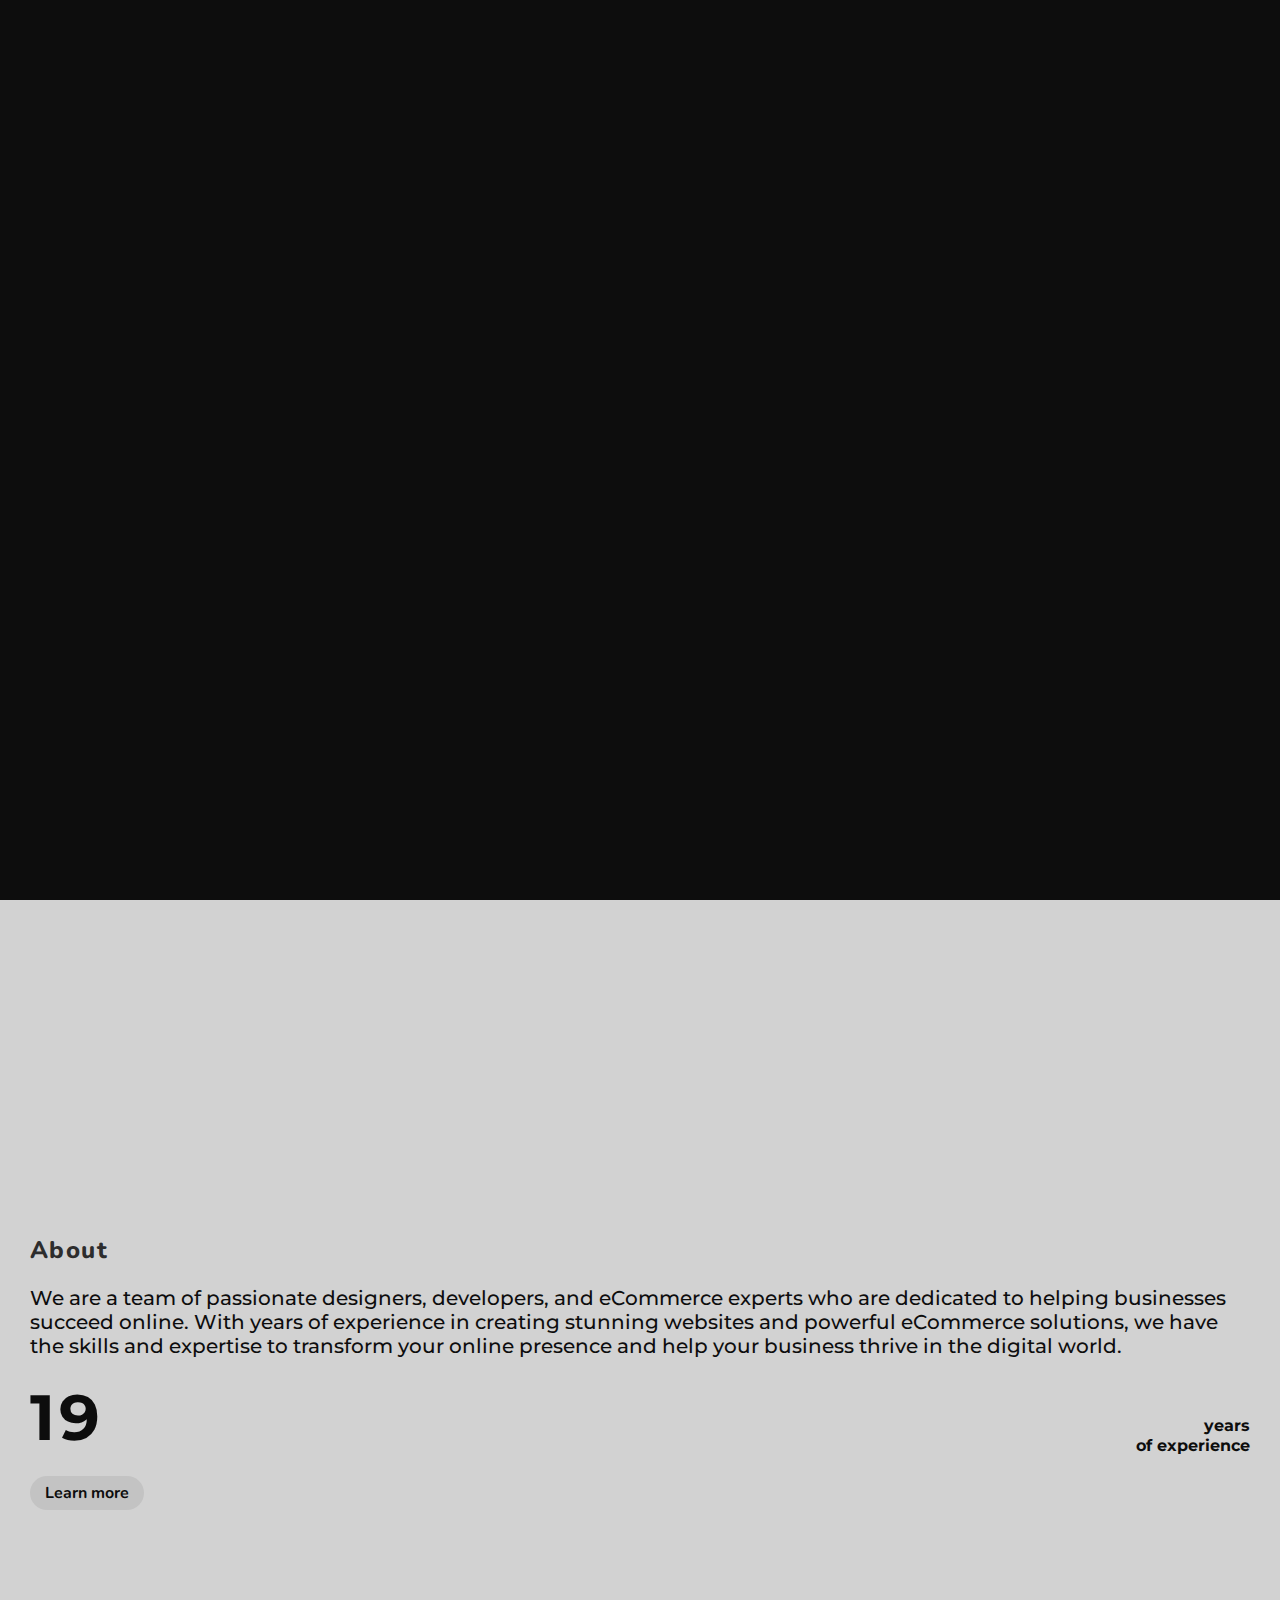
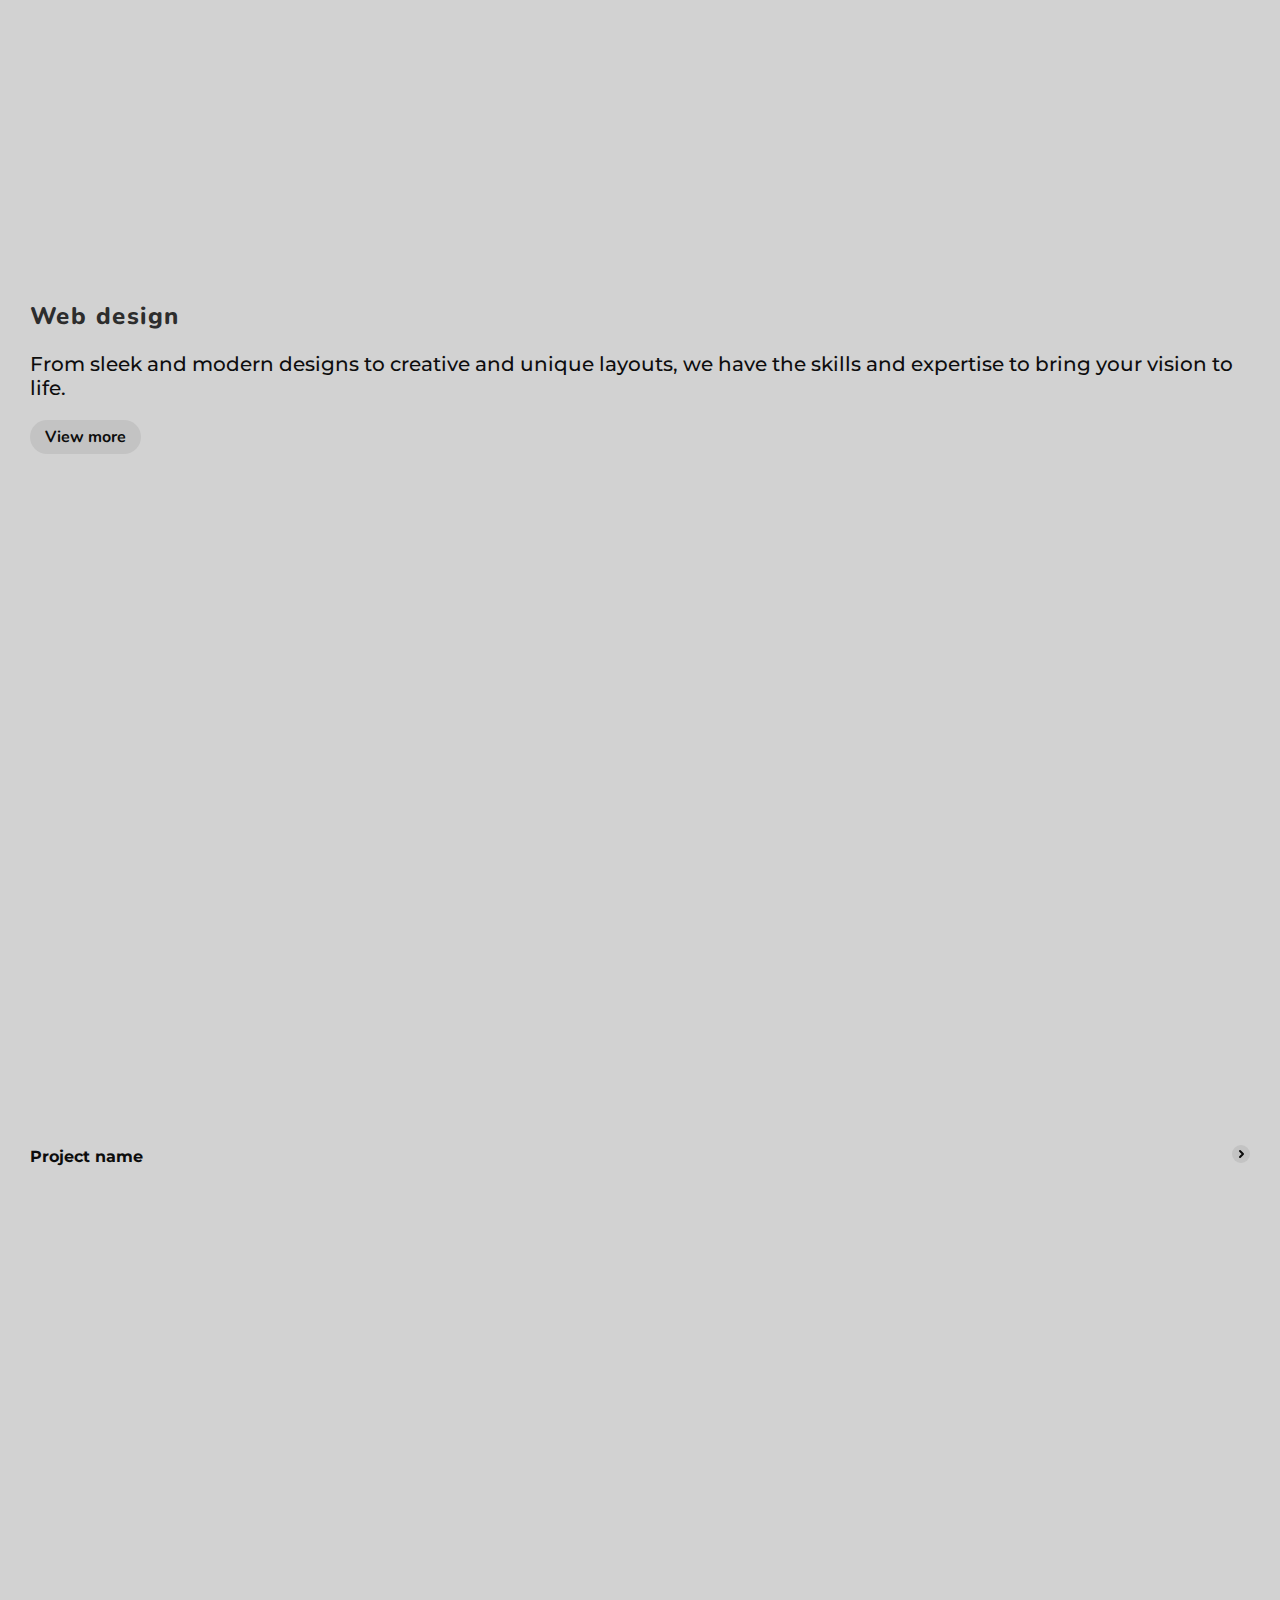
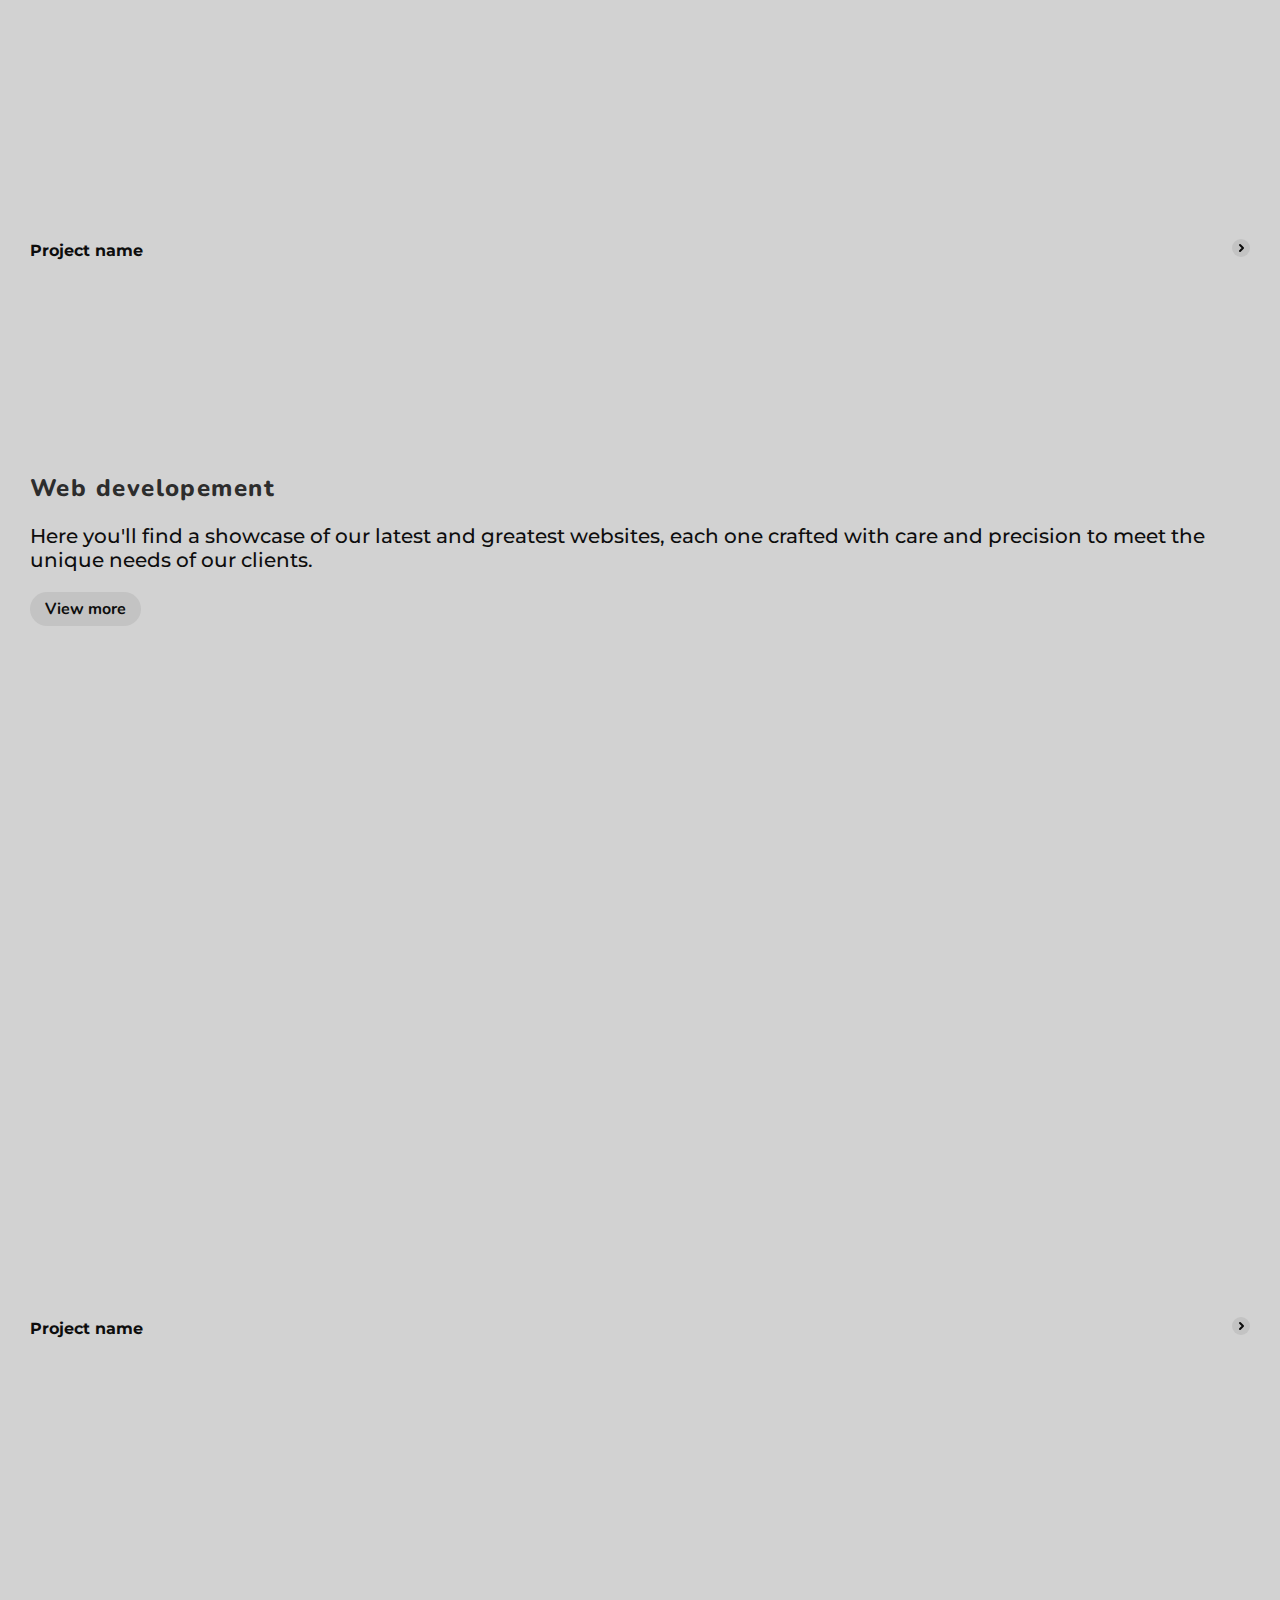
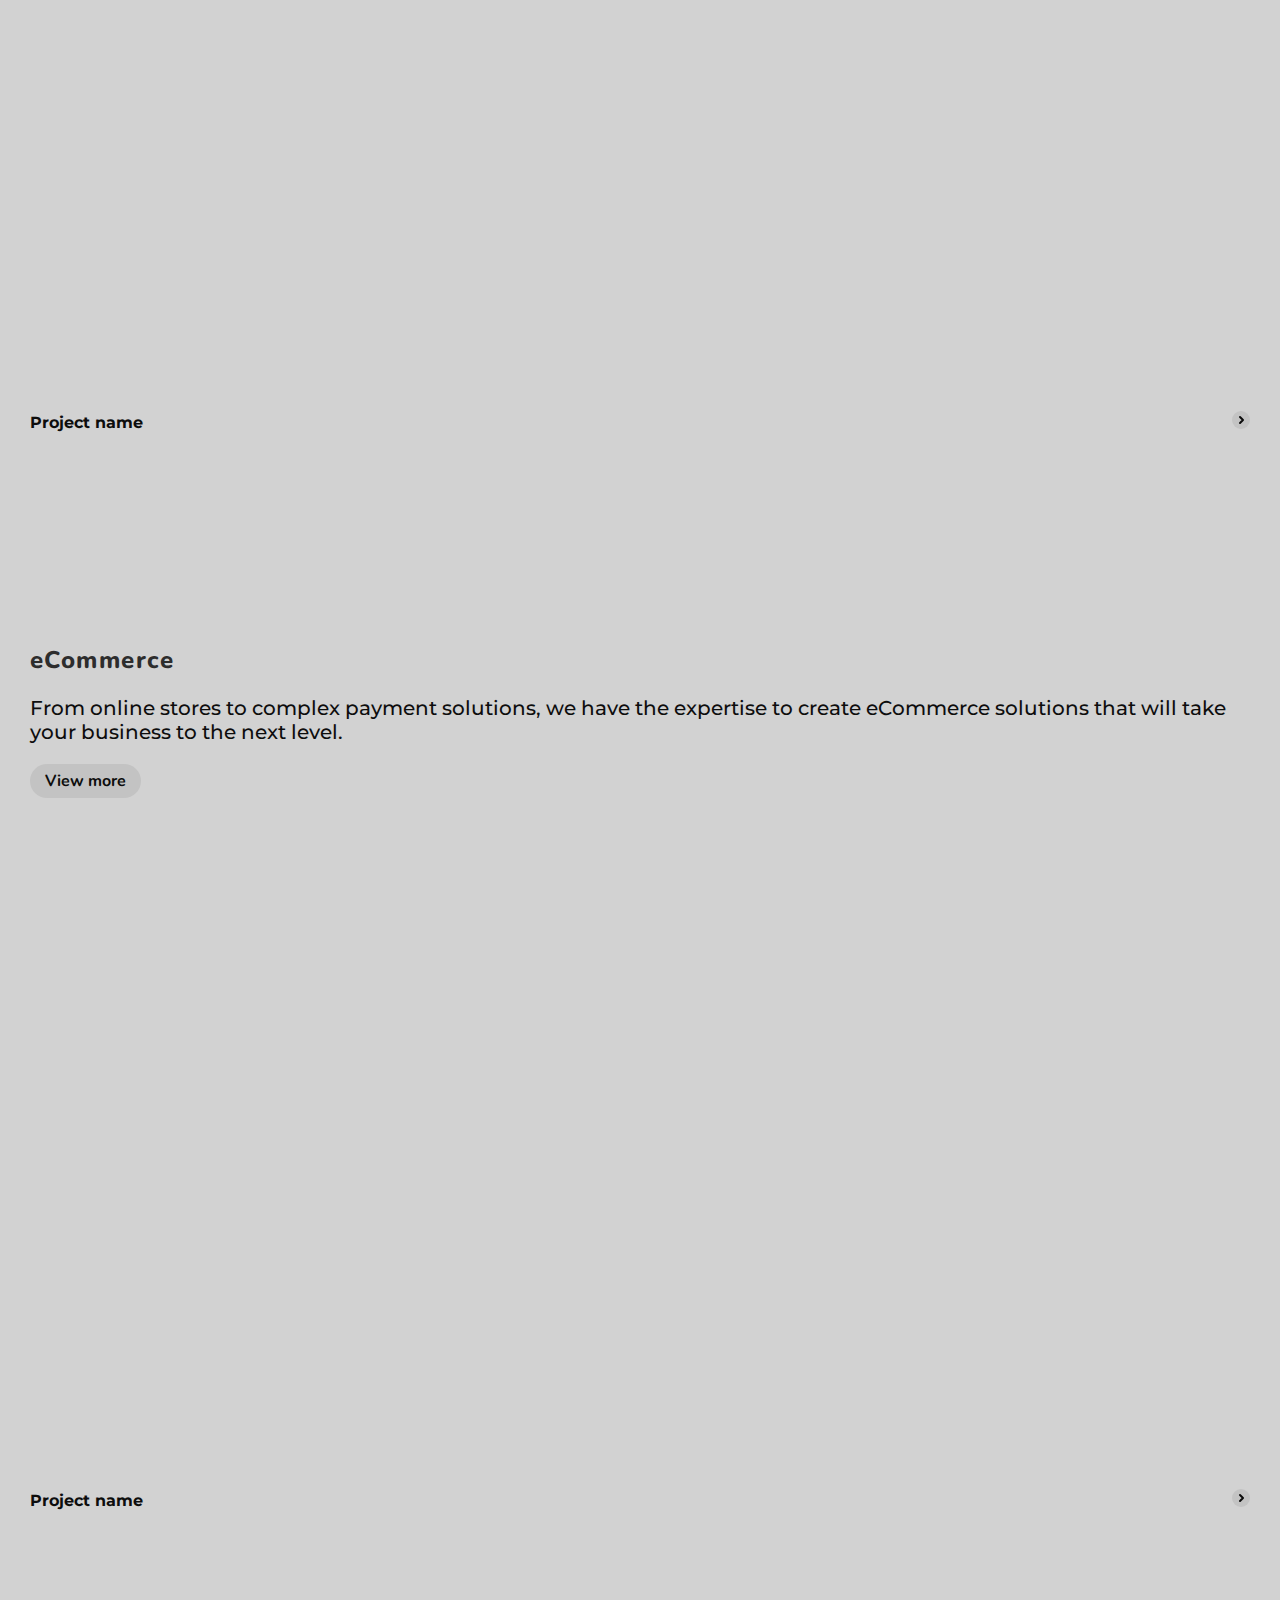
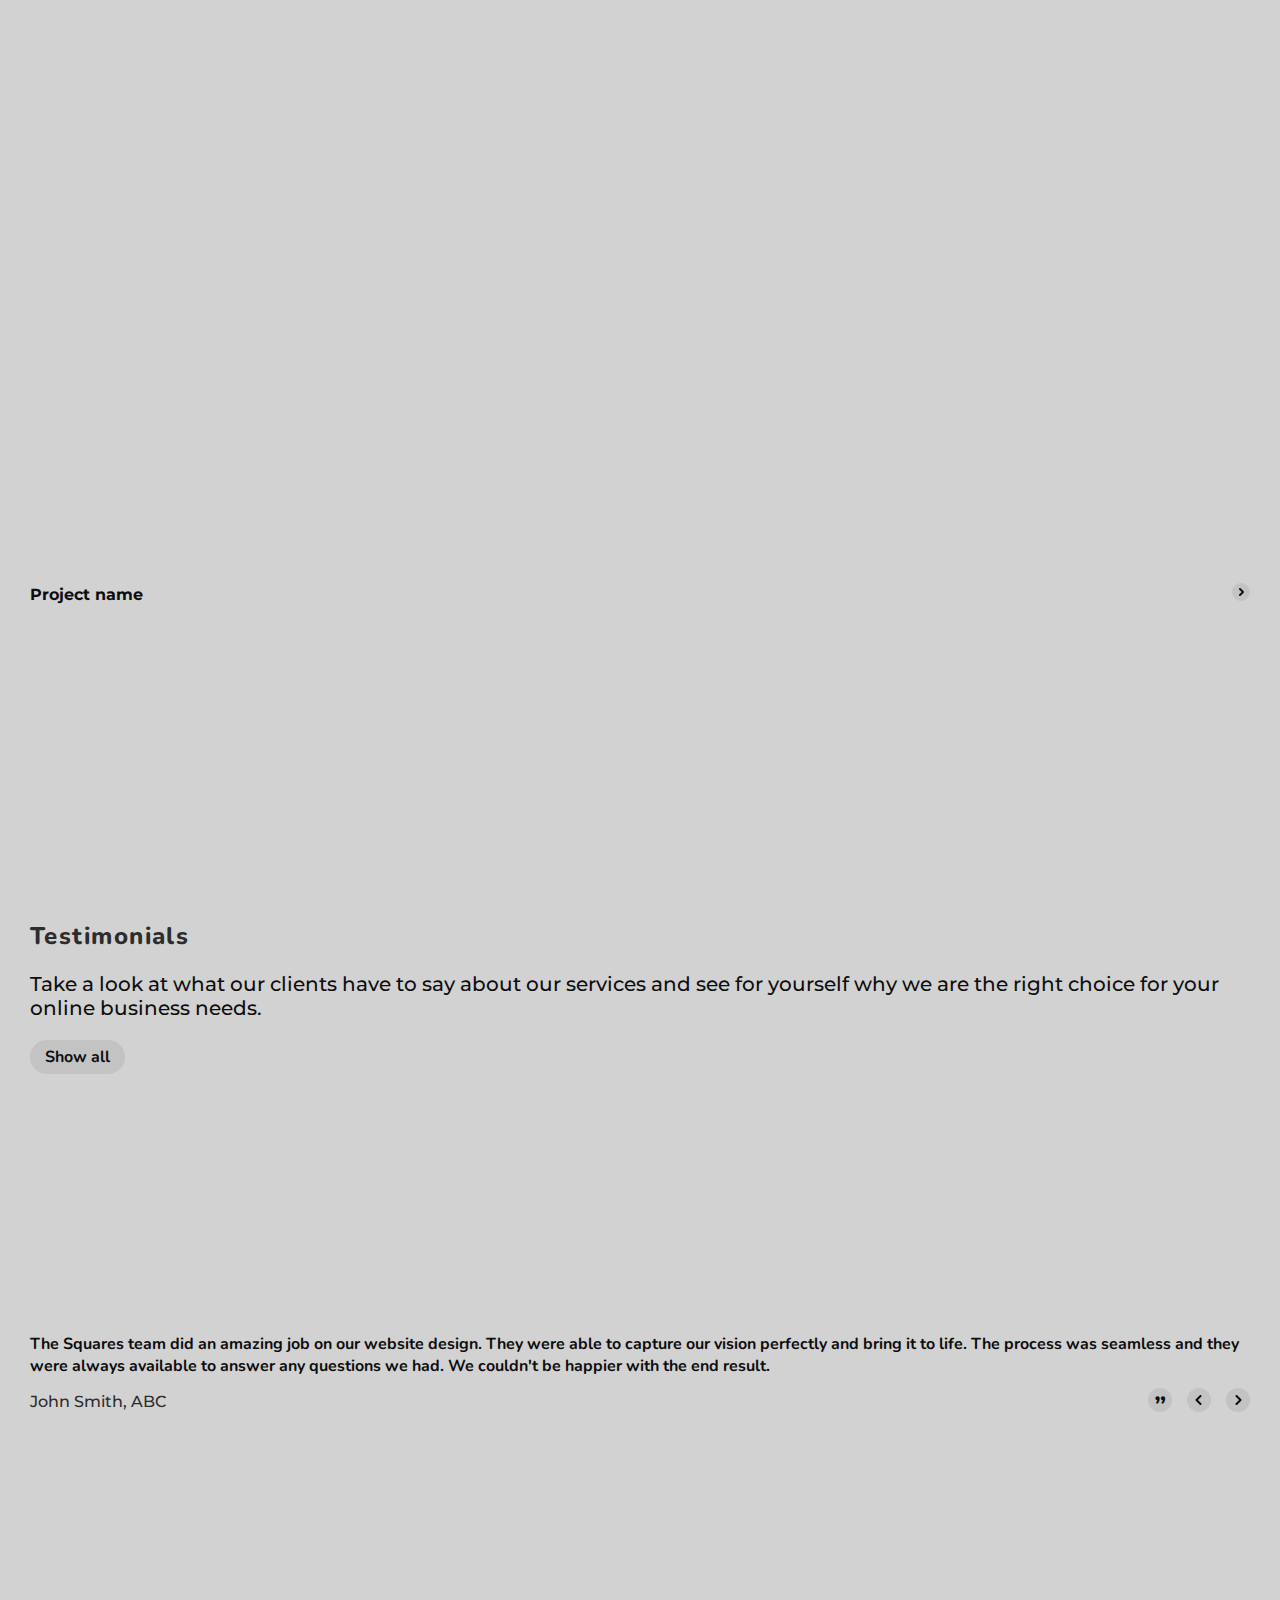
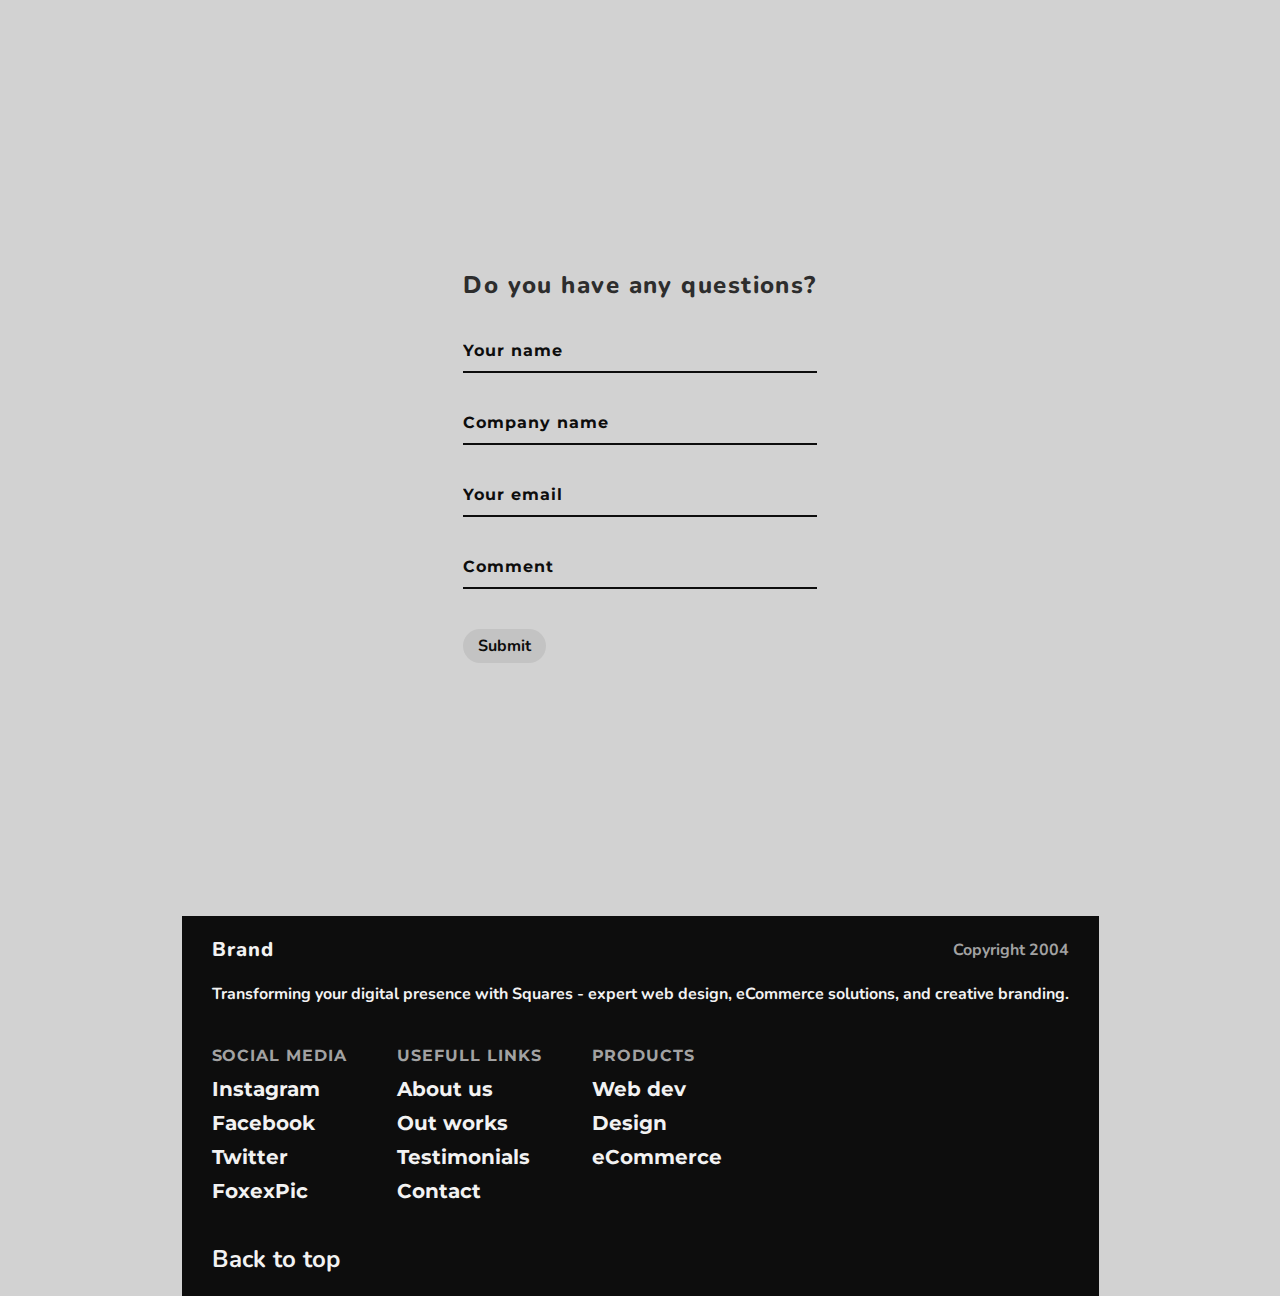
==== commit 7ea97b1b: "Update index.html" ====
--- a/squares/index.html
+++ b/squares/index.html
@@ -55,15 +55,15 @@
                 <div class="shape"></div>
             </div>
 
-            <div class="logo">Brand</div>
+            <div class="logo">Squares</div>
             <div class="theme">Light</div>
         </nav>
 
         <!-- Hero -->
         <div class="hero">
             <div class="content">
-                <div class="title">Lorem ipsum<br>dolor sit amet</div>
-                <div class="subtext font-nn">Ut enim ad minim veniam, quis nostrud exercitation ullamco laboris nisi ut aliquip ex ea commodo consequat. Duis aute irure dolor in reprehenderit in</div>
+                <div class="title">Grow your online business</div>
+                <div class="subtext font-nn">with our comprehensive web design, developement and eCommerce solutions, provided by experienced team.</div>
             </div>
         </div>
 
@@ -73,7 +73,7 @@
 
             <div class="content font-nn">
                 <div class="topic">About</div>
-                <div class="bodytext">Lorem ipsum dolor sit amet, consectetur adipiscing elit, sed do eiusmod tempor incididunt ut labore et dolore magna aliqua. Nec ullamcorper sit amet risus nullam eget. Amet tellus cras adipiscing enim eu turpis egestas pretium. Sagittis purus sit amet volutpat consequat.</div>
+                <div class="bodytext">We are a team of passionate designers, developers, and eCommerce experts who are dedicated to helping businesses succeed online. With years of experience in creating stunning websites and powerful eCommerce solutions, we have the skills and expertise to transform your online presence and help your business thrive in the digital world.</div>
                 <div class="experience"><span>19</span><span>years<br>of experience</span></div>
                 <button class="more_about">Learn more</button>
             </div>
@@ -85,7 +85,7 @@
 
             <div class="content font-nn">
                 <div class="topic">Web design</div>
-                <div class="bodytext">Lorem ipsum dolor sit amet, consectetur adipiscing elit, sed do eiusmod tempor incididunt ut labore et dolore magna aliqua.</div>
+                <div class="bodytext"> From sleek and modern designs to creative and unique layouts, we have the skills and expertise to bring your vision to life. </div>
                 <button class="more_about">View more</button>
 
                 <div class="list">
@@ -123,8 +123,8 @@
             <!-- <div class="anchor">Next item</div> -->
 
             <div class="content font-nn">
-                <div class="topic">Web Dev.</div>
-                <div class="bodytext">Lorem ipsum dolor sit amet, consectetur adipiscing elit, sed do eiusmod tempor incididunt ut labore et dolore magna aliqua.</div>
+                <div class="topic">Web developement</div>
+                <div class="bodytext">Here you'll find a showcase of our latest and greatest websites, each one crafted with care and precision to meet the unique needs of our clients.</div>
                 <button class="more_about">View more</button>
 
                 <div class="list">
@@ -163,7 +163,7 @@
 
             <div class="content font-nn">
                 <div class="topic">eCommerce</div>
-                <div class="bodytext">Lorem ipsum dolor sit amet, consectetur adipiscing elit, sed do eiusmod tempor incididunt ut labore et dolore magna aliqua.</div>
+                <div class="bodytext">From online stores to complex payment solutions, we have the expertise to create eCommerce solutions that will take your business to the next level.</div>
                 <button class="more_about">View more</button>
 
                 <div class="list">
@@ -200,14 +200,14 @@
         <div class="reviews">
             <div class="content font-nn">
                 <div class="topic">Testimonials</div>
-                <div class="bodytext">Lorem ipsum dolor sit amet, consectetur adipiscing elit, sed do eiusmod tempor incididunt ut labore et dolore magna aliqua.</div>
+                <div class="bodytext">Take a look at what our clients have to say about our services and see for yourself why we are the right choice for your online business needs.</div>
                 <button class="more_about">Show all</button>
             </div>
 
             <div class="vlist">
                 <div class="review font-nn">
-                    <div class="text">Lorem ipsum dolor sit amet, consectetur adipiscing elit, sed do eiusmod tempor incididunt ut labore et dolore magna aliqua. Nec ullamcorper sit amet risus nullam eget. Amet tellus cras adipiscing enim eu turpis egestas pretium. Sagittis purus sit amet volutpat consequat.</div>
-                    <div class="author">Author</div>
+                    <div class="text"> The Squares team did an amazing job on our website design. They were able to capture our vision perfectly and bring it to life. The process was seamless and they were always available to answer any questions we had. We couldn't be happier with the end result.</div>
+                    <div class="author">John Smith, ABC</div>
                     <div class="controls">
                         <div class="icon">”</div>
                         <div class="prev">
@@ -246,9 +246,9 @@
         <div class="footer font-nn">
             <div class="top">
                 <div class="logo">Brand</div>
-                <div class="copyright">Copyright</div>    
-            </div>
-            <div class="subtext">Lorem ipsum dolor sit amet, consectetur adipiscing elit, sed do eiusmod tempor incididunt ut labore et dolore magna aliqua.</div>
+                <div class="copyright">Copyright 2004</div>    
+            </div>
+            <div class="subtext">Transforming your digital presence with Squares - expert web design, eCommerce solutions, and creative branding.</div>
         
             <div class="grid">
                 <div class="social">
@@ -286,4 +286,4 @@
     <script src="scripts/script.js"></script>
 
 </body>
-</html>+</html>
--- a/squares/min.css
+++ b/squares/min.css
@@ -50,6 +50,11 @@
     cursor: pointer;
 }
 
+button[active] {
+    background: var(--secondary);
+    color: var(--light);
+}
+
 section {
     transition: 0.3s ease;
 }
@@ -297,11 +302,12 @@
     gap: 10px;
 }
 
-.footer .grid .title {
+.footer .title {
     font-weight: 700;
     font-size: 16px;
     line-height: 22px;
     color: #A2A2A2;
+    margin-bottom: 0;
 }
 
 .footer .btt {
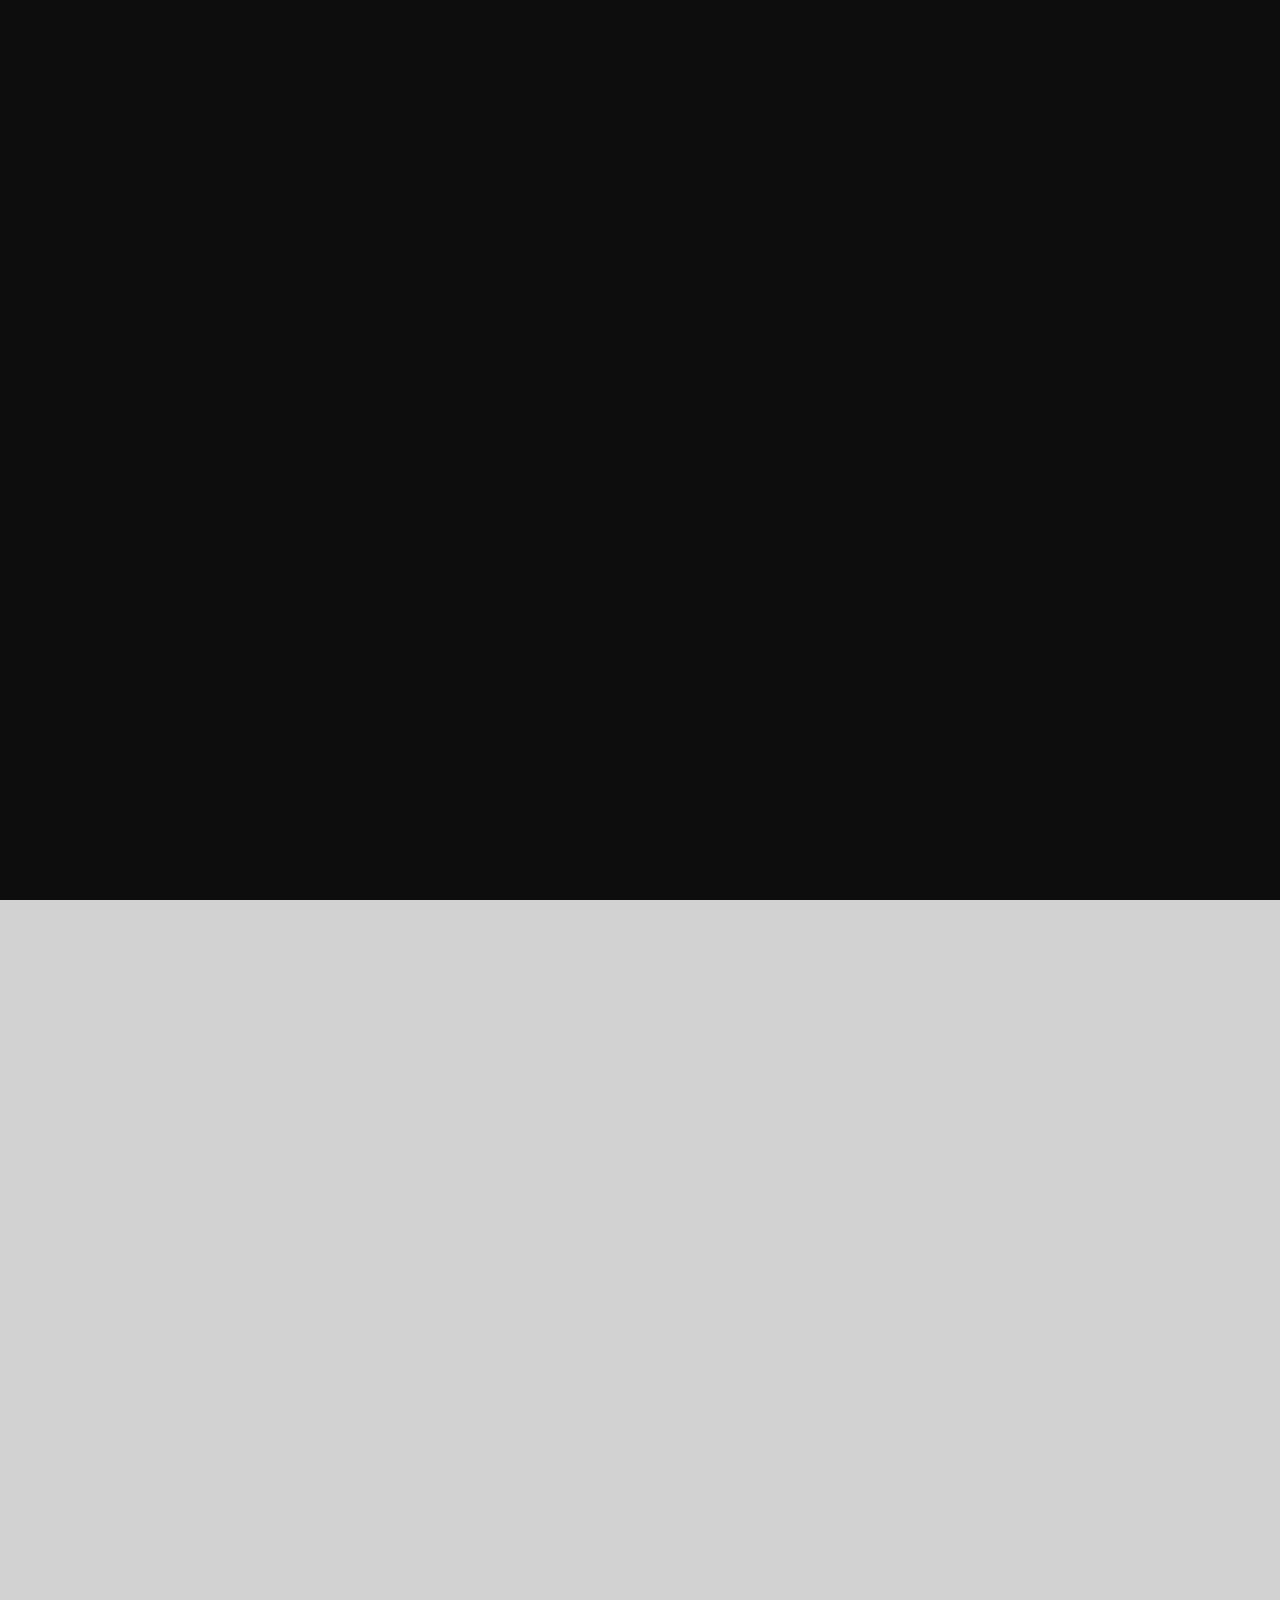
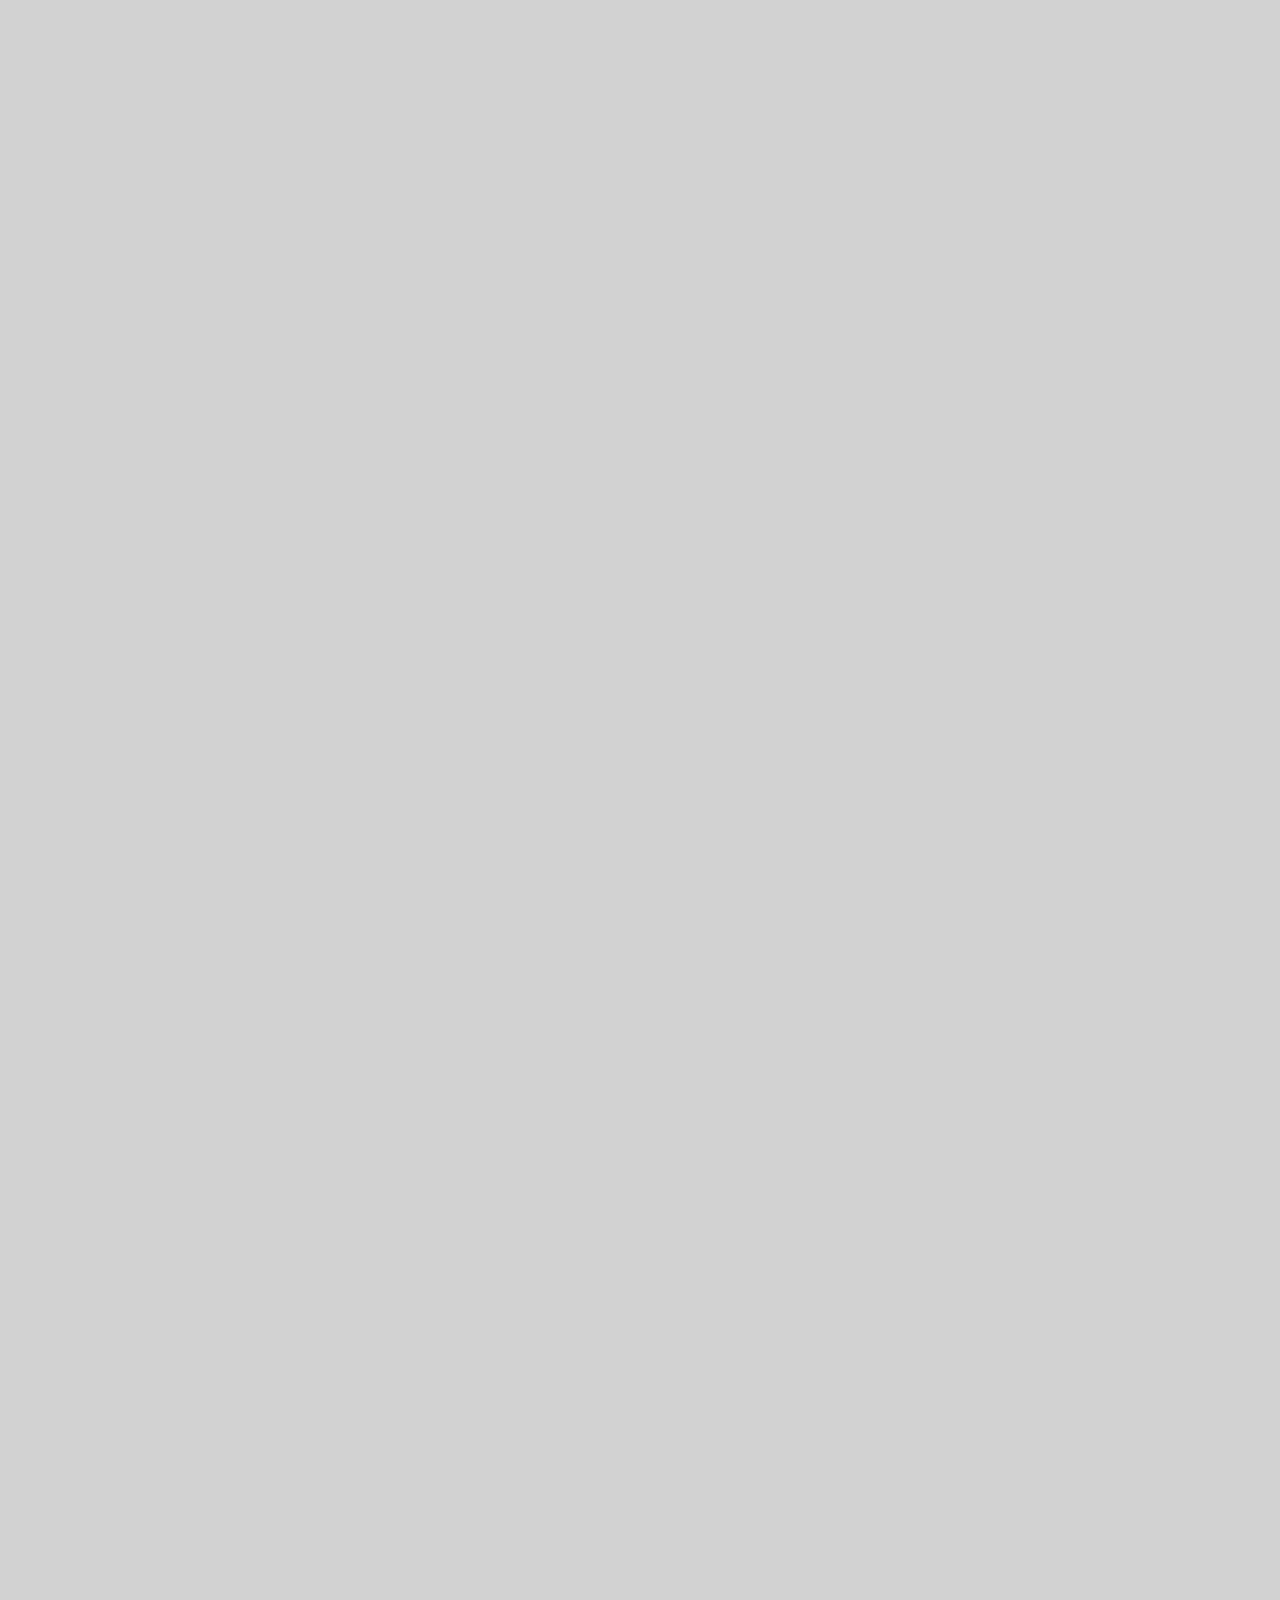
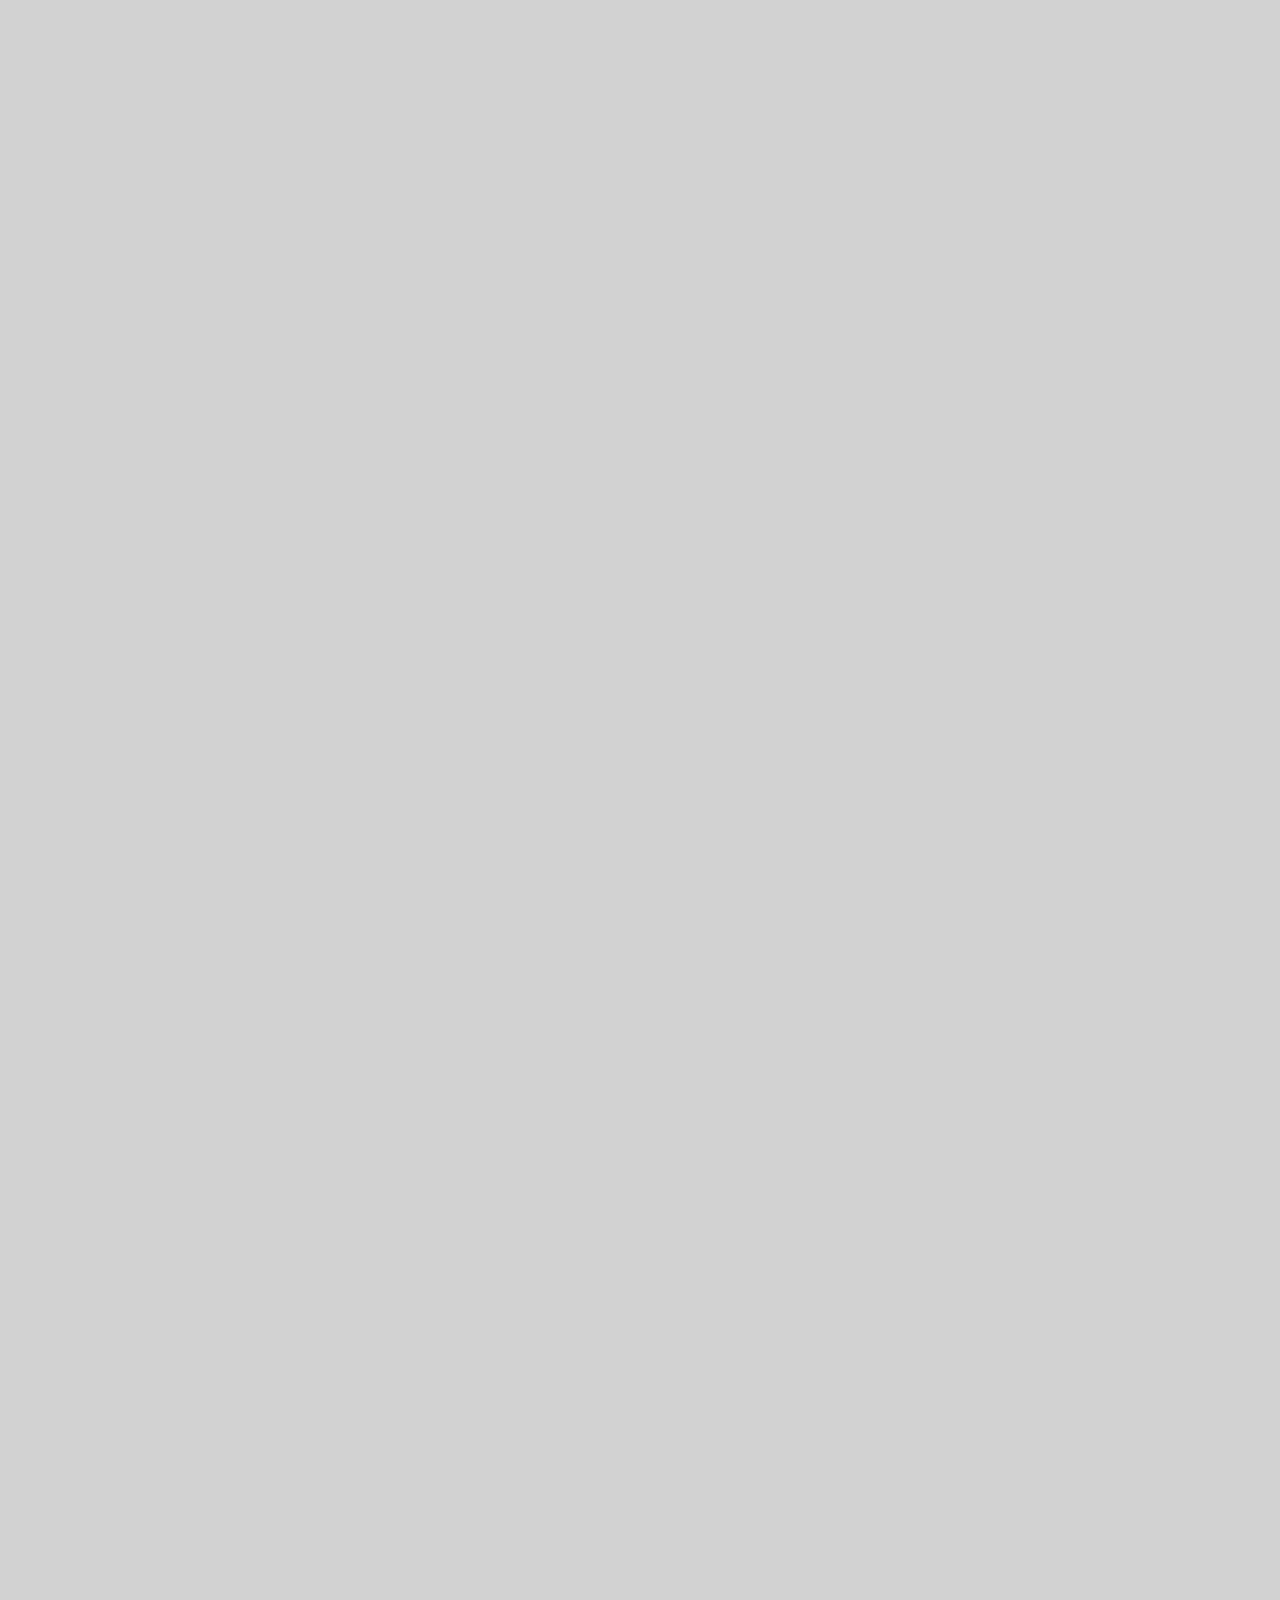
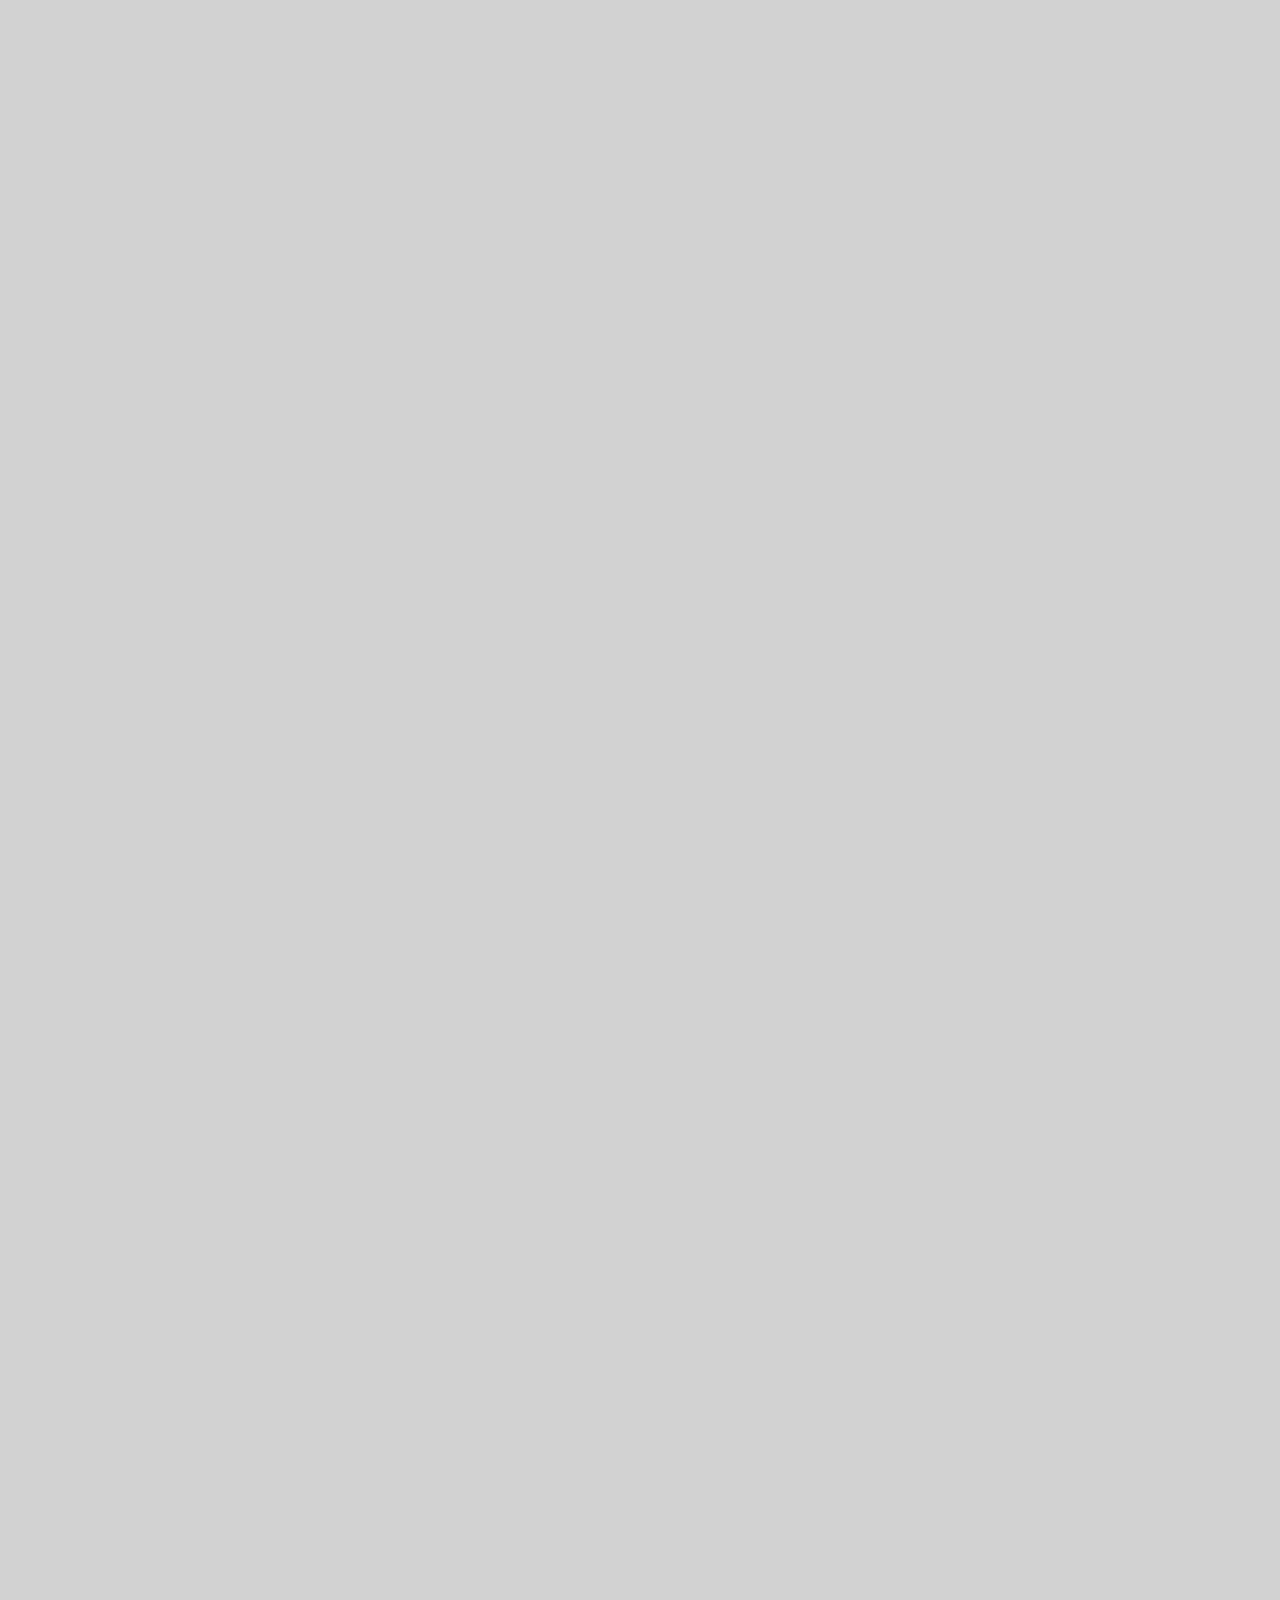
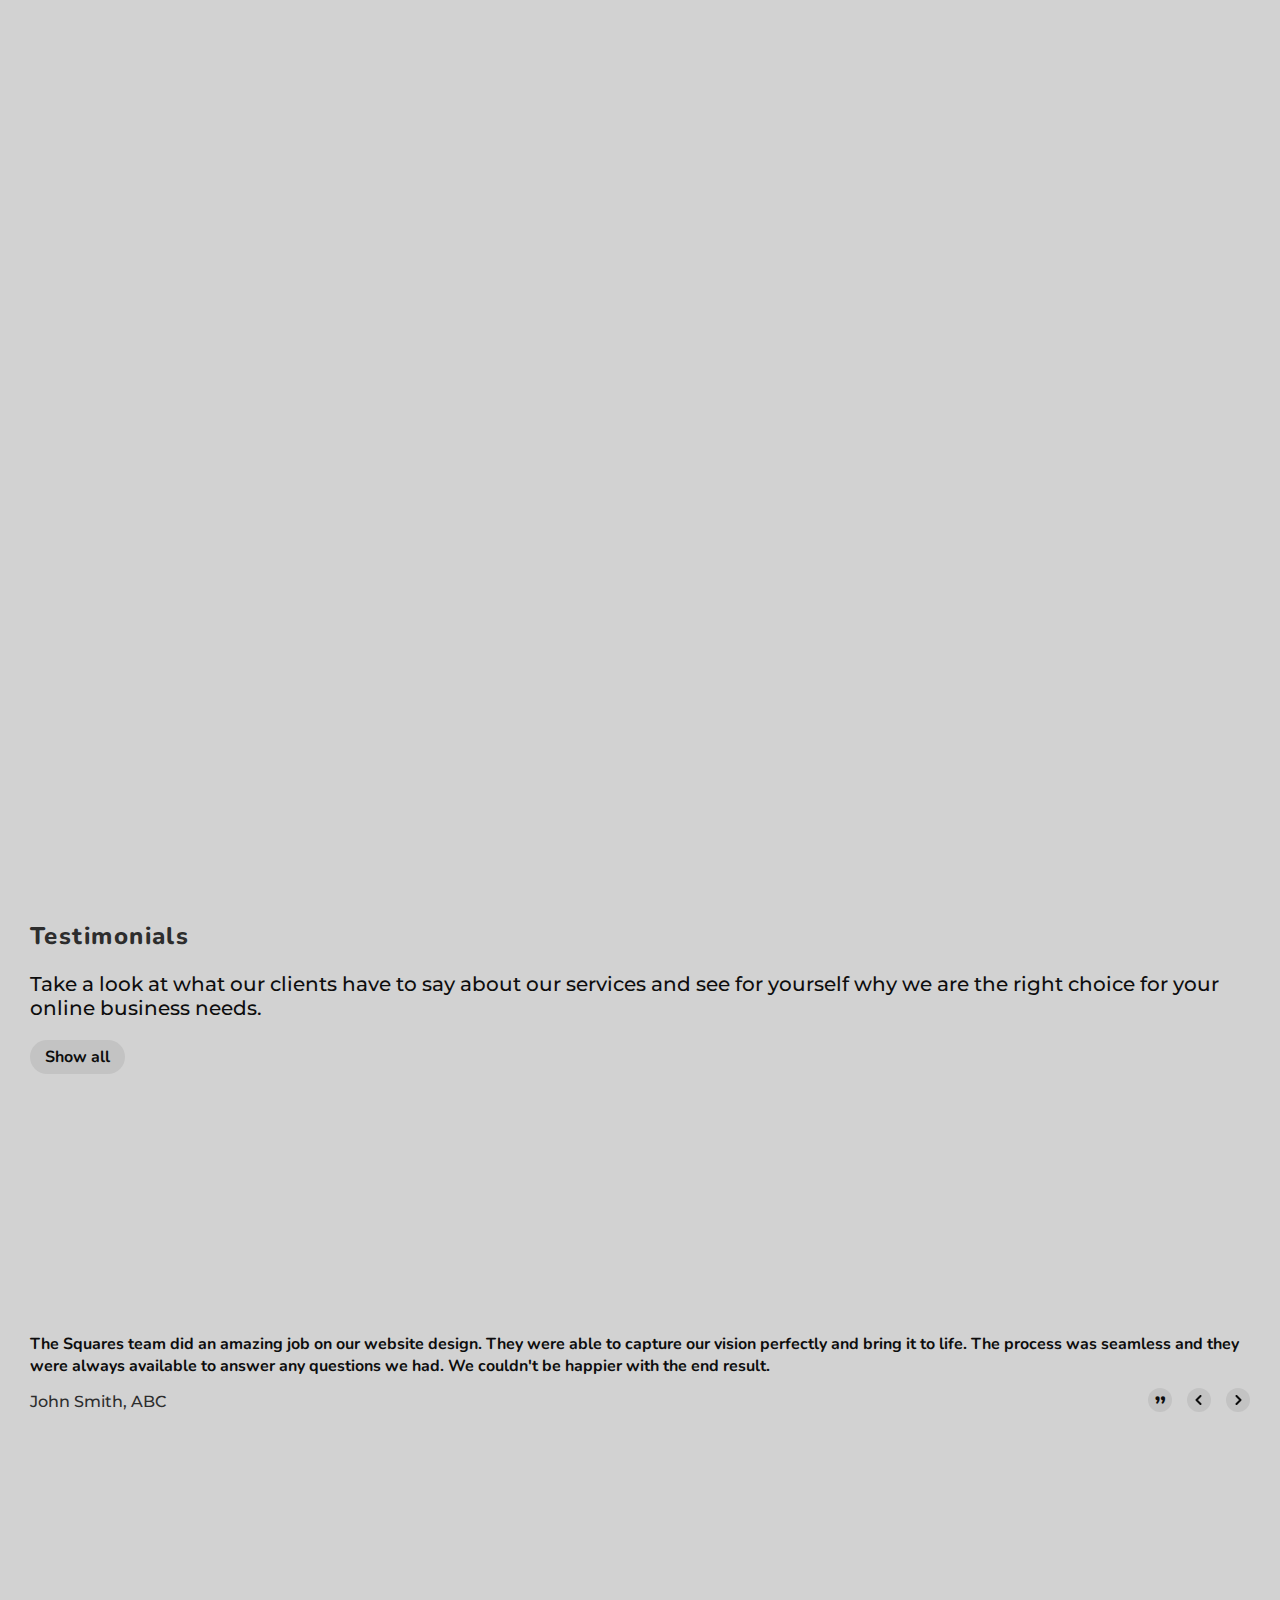
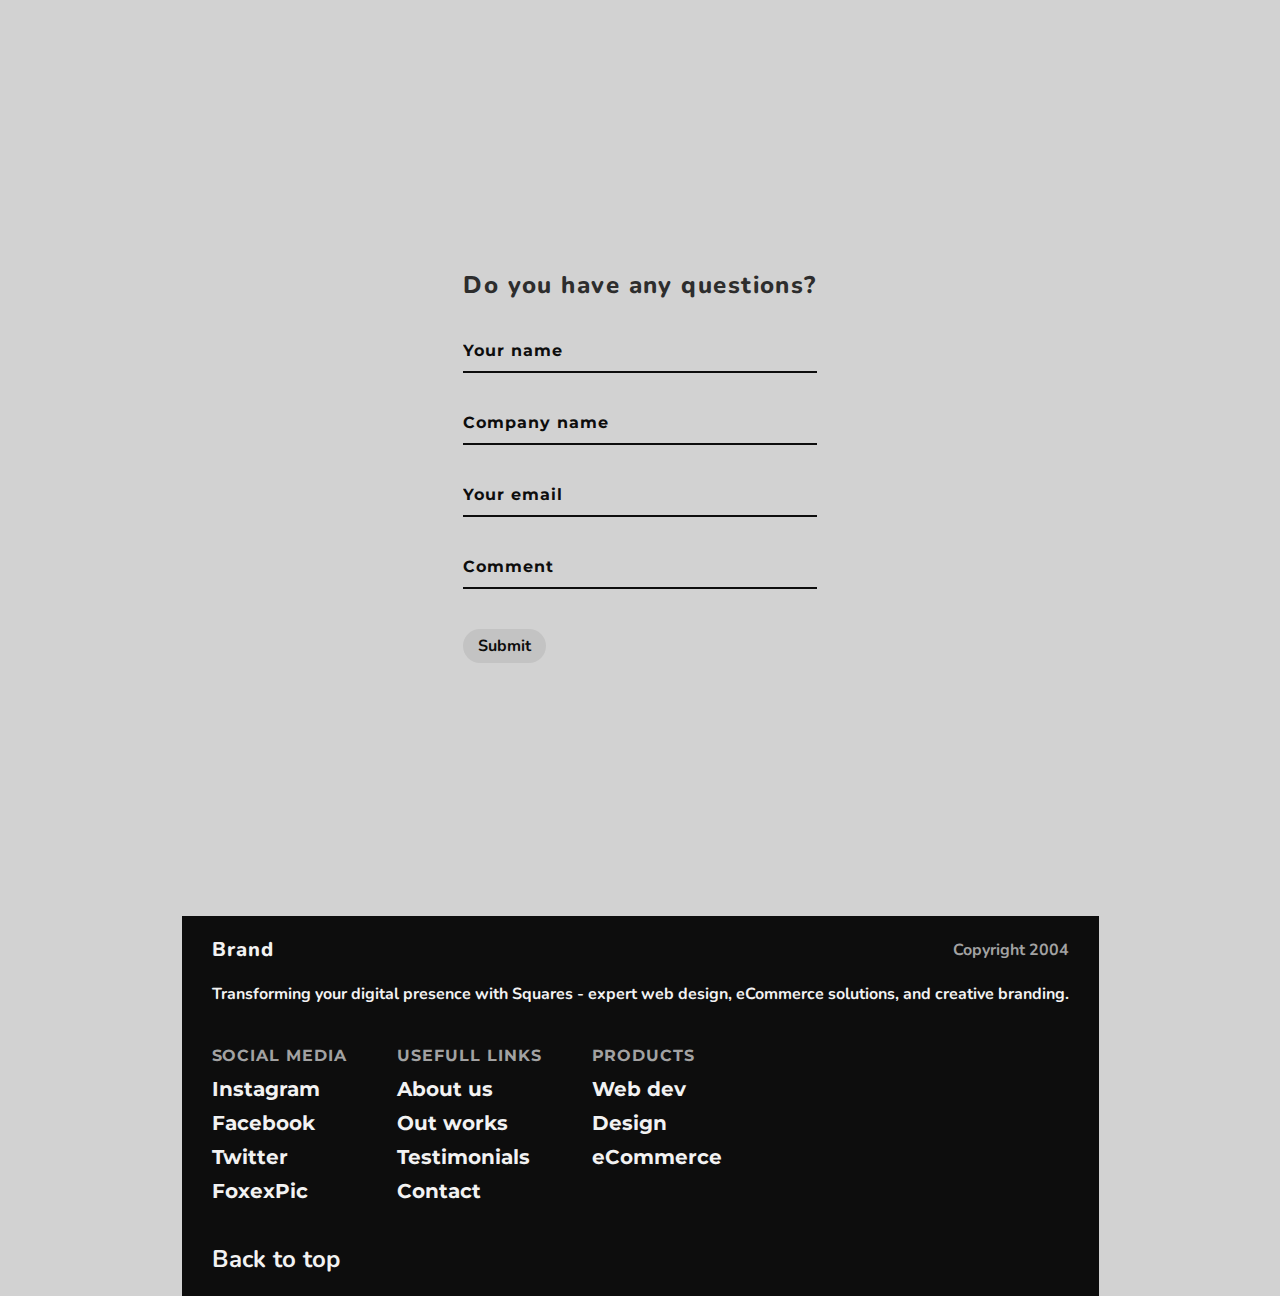
==== commit 4f002ef6: "Update index.html" ====
--- a/squares/index.html
+++ b/squares/index.html
@@ -21,6 +21,9 @@
 
     <!-- Menu -->
     <section class="menu font-nn" style="display: none">
+        
+        <button onclick="menu()">Go back</button>
+
         <div class="links primary-c">
             <div class="labout font-ms">About us</div>
             <div class="lworks font-ms" active>Our works</div>
@@ -42,8 +45,6 @@
                 </div>
             </div>
         </div>
-
-        <button onclick="menu()">Go back</button>
     </section>
 
     <!-- Main page -->
@@ -85,18 +86,18 @@
 
             <div class="content font-nn">
                 <div class="topic">Web design</div>
-                <div class="bodytext"> From sleek and modern designs to creative and unique layouts, we have the skills and expertise to bring your vision to life. </div>
+                <div class="bodytext">From sleek and modern designs to creative and unique layouts, we have the skills and expertise to bring your vision to life. </div>
                 <button class="more_about">View more</button>
 
                 <div class="list">
                     <div class="work">
                         <div class="artwork img1"></div>
                         <div class="text">
-                            <span>Project name</span>
-                            <div class="arrow">
-                                <svg width="18" height="18" viewBox="0 0 18 18" fill="none" xmlns="http://www.w3.org/2000/svg">
-                                    <circle cx="9" cy="9" r="9" transform="rotate(-90 9 9)" fill="#C3C3C3"/>
-                                    <path d="M8 6L11 9L8 12" stroke="#0D0D0D" stroke-width="2" stroke-linecap="round" stroke-linejoin="round"/>
+                            <span>Floral Design Std.</span>
+                            <div class="arrow">
+                                <svg width="18" height="18" viewBox="0 0 18 18" fill="none" xmlns="http://www.w3.org/2000/svg">
+                                    <circle cx="9" cy="9" r="9" transform="rotate(-90 9 9)" style="fill: var(--button)"/>
+                                    <path d="M8 6L11 9L8 12" style="stroke: var(--primary)" stroke-width="2" stroke-linecap="round" stroke-linejoin="round"/>
                                 </svg>
                             </div>
                         </div>
@@ -105,11 +106,11 @@
                     <div class="work">
                         <div class="artwork img2"></div>
                         <div class="text">
-                            <span>Project name</span>
-                            <div class="arrow">
-                                <svg width="18" height="18" viewBox="0 0 18 18" fill="none" xmlns="http://www.w3.org/2000/svg">
-                                    <circle cx="9" cy="9" r="9" transform="rotate(-90 9 9)" fill="#C3C3C3"/>
-                                    <path d="M8 6L11 9L8 12" stroke="#0D0D0D" stroke-width="2" stroke-linecap="round" stroke-linejoin="round"/>
+                            <span>Davis Fitness Co.</span>
+                            <div class="arrow">
+                                <svg width="18" height="18" viewBox="0 0 18 18" fill="none" xmlns="http://www.w3.org/2000/svg">
+                                    <circle cx="9" cy="9" r="9" transform="rotate(-90 9 9)" style="fill: var(--button)"/>
+                                    <path d="M8 6L11 9L8 12" style="stroke: var(--primary)" stroke-width="2" stroke-linecap="round" stroke-linejoin="round"/>
                                 </svg>
                             </div>
                         </div>
@@ -134,8 +135,8 @@
                             <span>Project name</span>
                             <div class="arrow">
                                 <svg width="18" height="18" viewBox="0 0 18 18" fill="none" xmlns="http://www.w3.org/2000/svg">
-                                    <circle cx="9" cy="9" r="9" transform="rotate(-90 9 9)" fill="#C3C3C3"/>
-                                    <path d="M8 6L11 9L8 12" stroke="#0D0D0D" stroke-width="2" stroke-linecap="round" stroke-linejoin="round"/>
+                                    <circle cx="9" cy="9" r="9" transform="rotate(-90 9 9)" style="fill: var(--button)"/>
+                                    <path d="M8 6L11 9L8 12" style="stroke: var(--primary)" stroke-width="2" stroke-linecap="round" stroke-linejoin="round"/>
                                 </svg>
                             </div>
                         </div>
@@ -147,8 +148,8 @@
                             <span>Project name</span>
                             <div class="arrow">
                                 <svg width="18" height="18" viewBox="0 0 18 18" fill="none" xmlns="http://www.w3.org/2000/svg">
-                                    <circle cx="9" cy="9" r="9" transform="rotate(-90 9 9)" fill="#C3C3C3"/>
-                                    <path d="M8 6L11 9L8 12" stroke="#0D0D0D" stroke-width="2" stroke-linecap="round" stroke-linejoin="round"/>
+                                    <circle cx="9" cy="9" r="9" transform="rotate(-90 9 9)" style="fill: var(--button)"/>
+                                    <path d="M8 6L11 9L8 12" style="stroke: var(--primary)" stroke-width="2" stroke-linecap="round" stroke-linejoin="round"/>
                                 </svg>
                             </div>
                         </div>
@@ -173,8 +174,8 @@
                             <span>Project name</span>
                             <div class="arrow">
                                 <svg width="18" height="18" viewBox="0 0 18 18" fill="none" xmlns="http://www.w3.org/2000/svg">
-                                    <circle cx="9" cy="9" r="9" transform="rotate(-90 9 9)" fill="#C3C3C3"/>
-                                    <path d="M8 6L11 9L8 12" stroke="#0D0D0D" stroke-width="2" stroke-linecap="round" stroke-linejoin="round"/>
+                                    <circle cx="9" cy="9" r="9" transform="rotate(-90 9 9)" style="fill: var(--button)"/>
+                                    <path d="M8 6L11 9L8 12" style="stroke: var(--primary)" stroke-width="2" stroke-linecap="round" stroke-linejoin="round"/>
                                 </svg>
                             </div>
                         </div>
@@ -186,8 +187,8 @@
                             <span>Project name</span>
                             <div class="arrow">
                                 <svg width="18" height="18" viewBox="0 0 18 18" fill="none" xmlns="http://www.w3.org/2000/svg">
-                                    <circle cx="9" cy="9" r="9" transform="rotate(-90 9 9)" fill="#C3C3C3"/>
-                                    <path d="M8 6L11 9L8 12" stroke="#0D0D0D" stroke-width="2" stroke-linecap="round" stroke-linejoin="round"/>
+                                    <circle cx="9" cy="9" r="9" transform="rotate(-90 9 9)" style="fill: var(--button)" />
+                                    <path d="M8 6L11 9L8 12" style="stroke: var(--primary)" stroke-width="2" stroke-linecap="round" stroke-linejoin="round"/>
                                 </svg>
                             </div>
                         </div>
@@ -201,7 +202,7 @@
             <div class="content font-nn">
                 <div class="topic">Testimonials</div>
                 <div class="bodytext">Take a look at what our clients have to say about our services and see for yourself why we are the right choice for your online business needs.</div>
-                <button class="more_about">Show all</button>
+                <button class="more_reviews">Show all</button>
             </div>
 
             <div class="vlist">
@@ -213,14 +214,12 @@
                         <div class="prev">
                             <svg width="7" height="10" viewBox="0 0 7 10" fill="none" xmlns="http://www.w3.org/2000/svg">
                                 <path d="M5.5 9L1.5 5L5.5 1" style="stroke: var(--primary)" stroke-width="2" stroke-linecap="round" stroke-linejoin="round"/>
-                                </svg>
-                                
+                            </svg>
                         </div>
                         <div class="next">
                             <svg width="7" height="10" viewBox="0 0 7 10" fill="none" xmlns="http://www.w3.org/2000/svg">
                                 <path d="M1.5 1L5.5 5L1.5 9" style="stroke: var(--primary)" stroke-width="2" stroke-linecap="round" stroke-linejoin="round"/>
-                                </svg>
-                                
+                            </svg>    
                         </div>
                     </div>
                 </div>
--- a/squares/min.css
+++ b/squares/min.css
@@ -99,6 +99,18 @@
 
 /* ========= */
 
+@keyframes loaded {
+    from { height: 100vh; }
+    to { height: 0; }
+}
+
+@keyframes unloading {
+    from { height: 0; }
+    to { height: 100vh; }
+}
+
+/* ========= */
+
 @keyframes loading {
     from { width: 0%; }
     to { width: 100%; }
@@ -138,6 +150,18 @@
 
 /* ========= */
 
+.preloader {
+    top: 0;
+    left: 0;
+    z-index: 20;
+    width: 100vw;
+    height: 100vh;
+    position: fixed;
+    background-color: #0D0D0D;
+}
+
+/* ========= */
+
 .content  {
     display: flex;
     flex-direction: column;
@@ -320,4 +344,4 @@
 a {
     color: inherit;
     text-decoration: none;
-}+}
--- a/squares/style.css
+++ b/squares/style.css
@@ -153,6 +153,7 @@
 
 .about {
     padding: 0 30px;
+    opacity: 0;
 }
 
 .about .experience {
@@ -185,6 +186,7 @@
 
 .works {
     padding: 100px 30px;
+    opacity: 0;
 }
 
 .works .list {
@@ -356,4 +358,4 @@
     letter-spacing: 0.06em;
     color: var(--primary);
     transition: color 0.3s ease;
-}+}
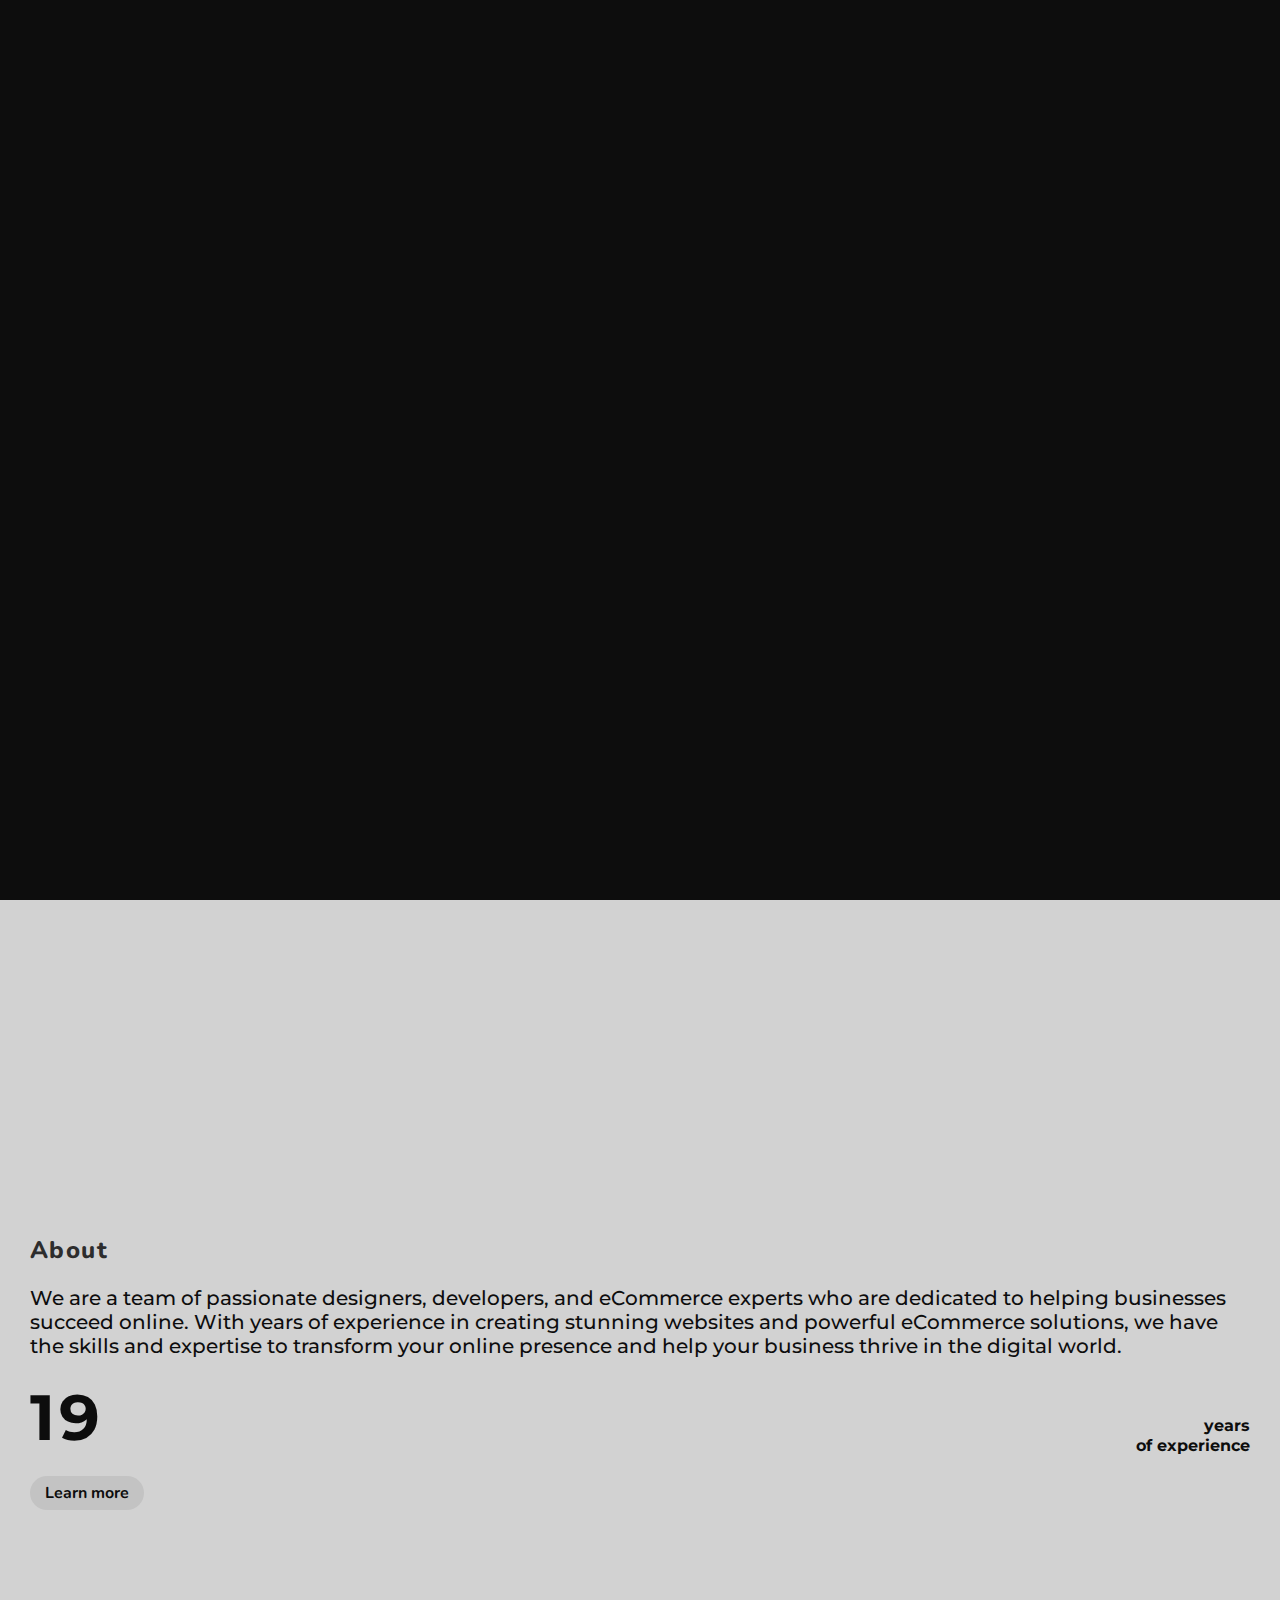
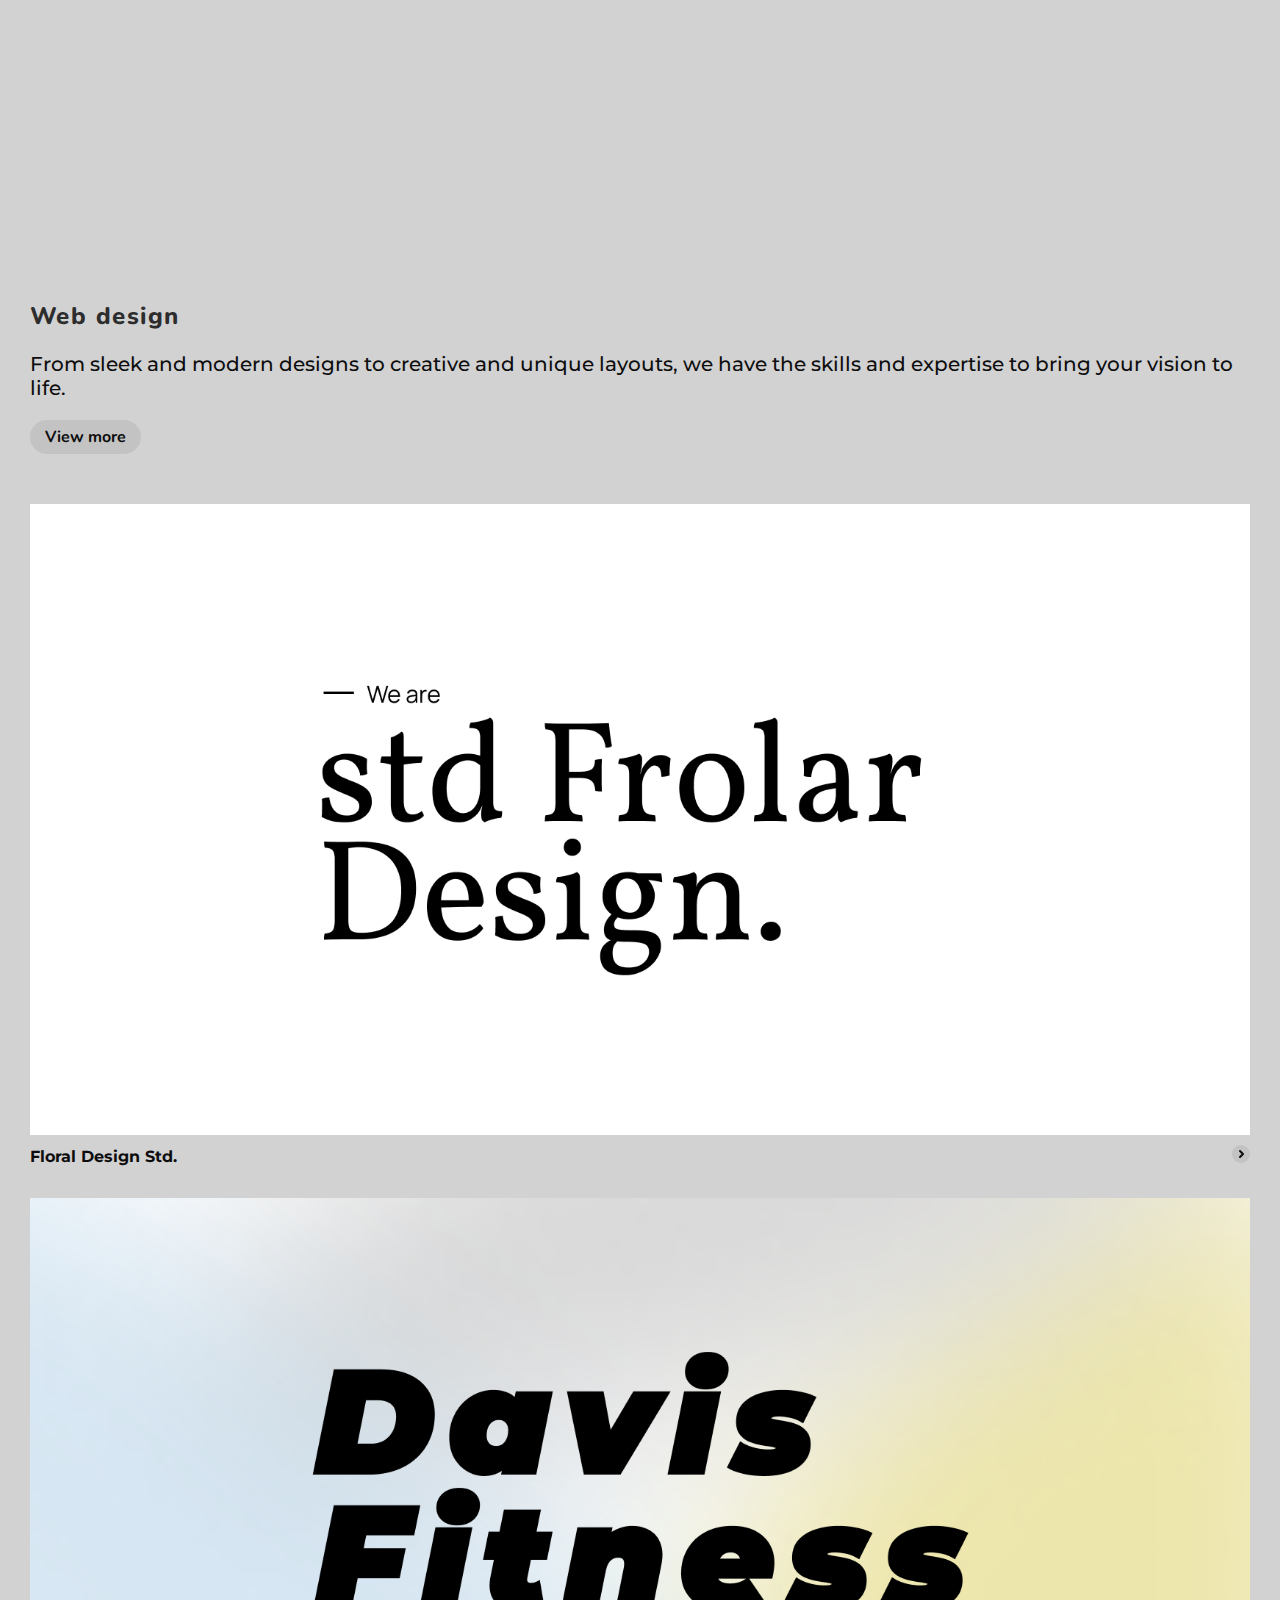
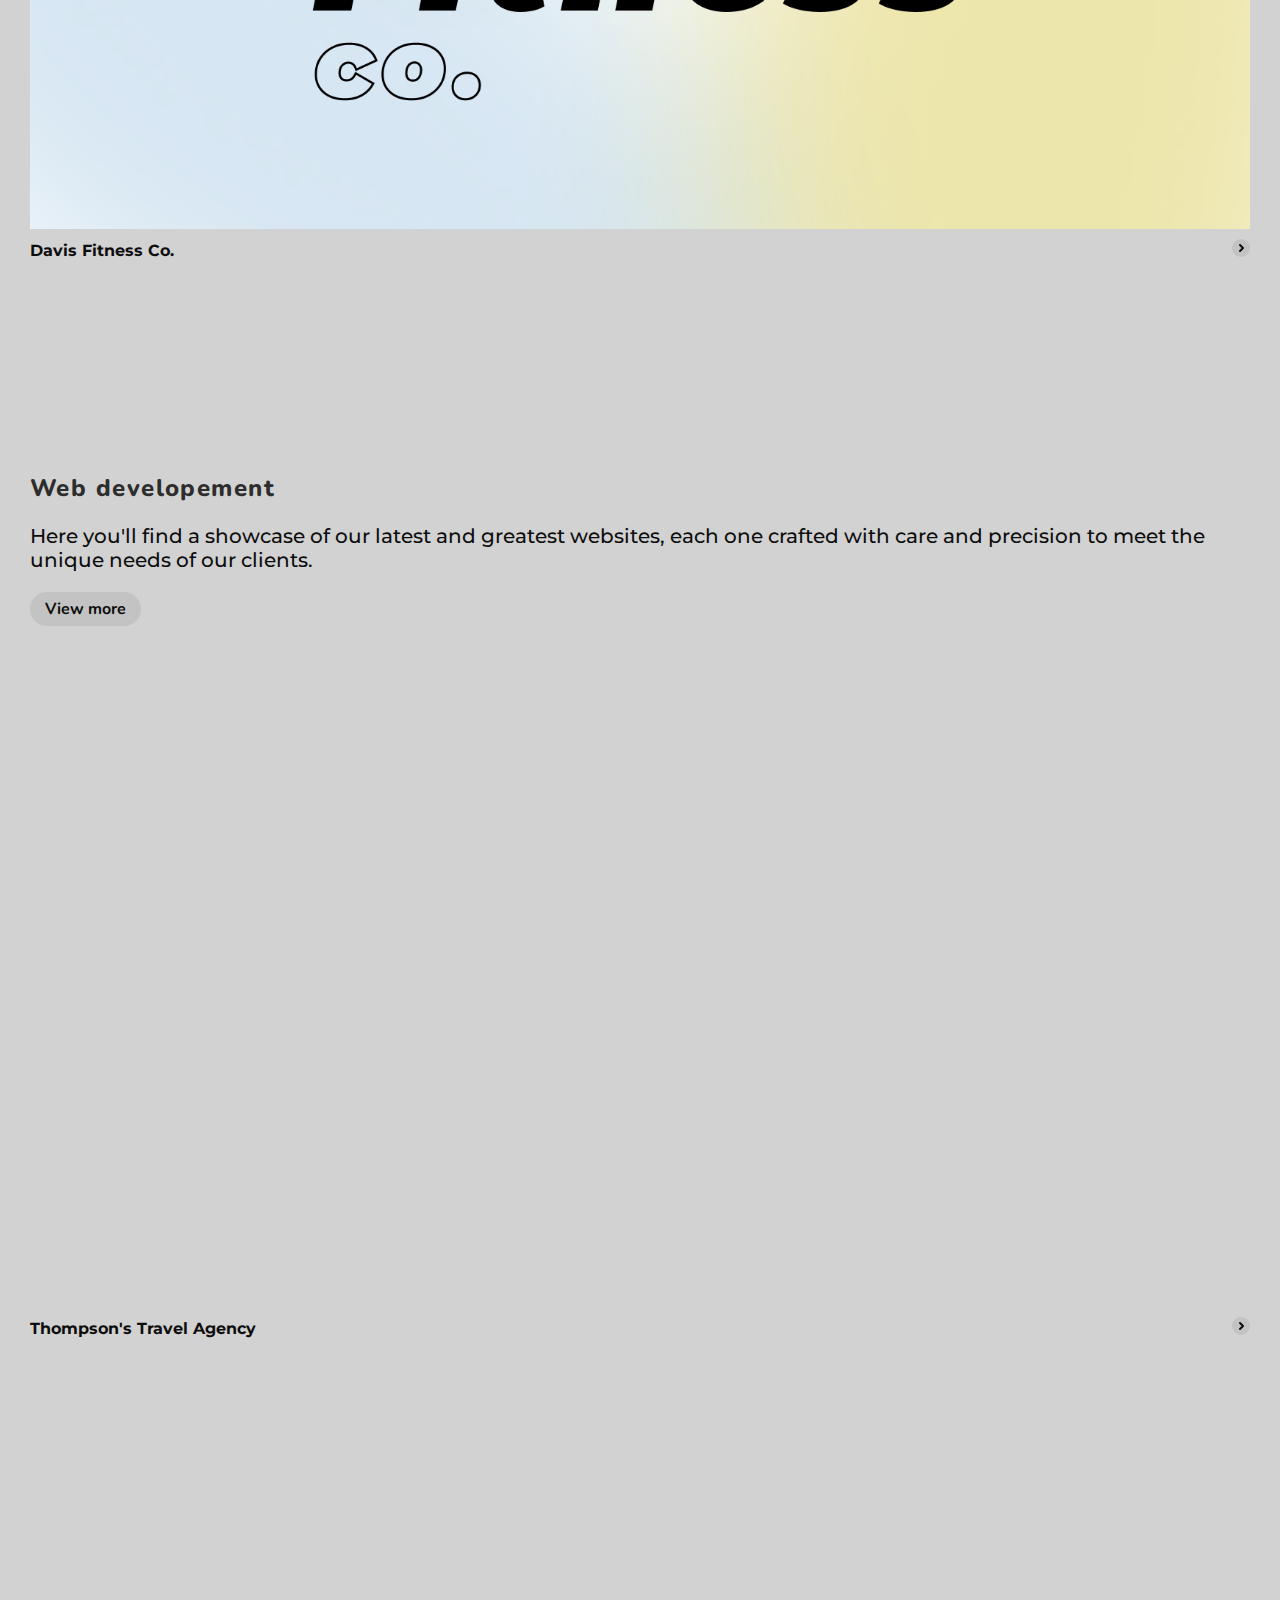
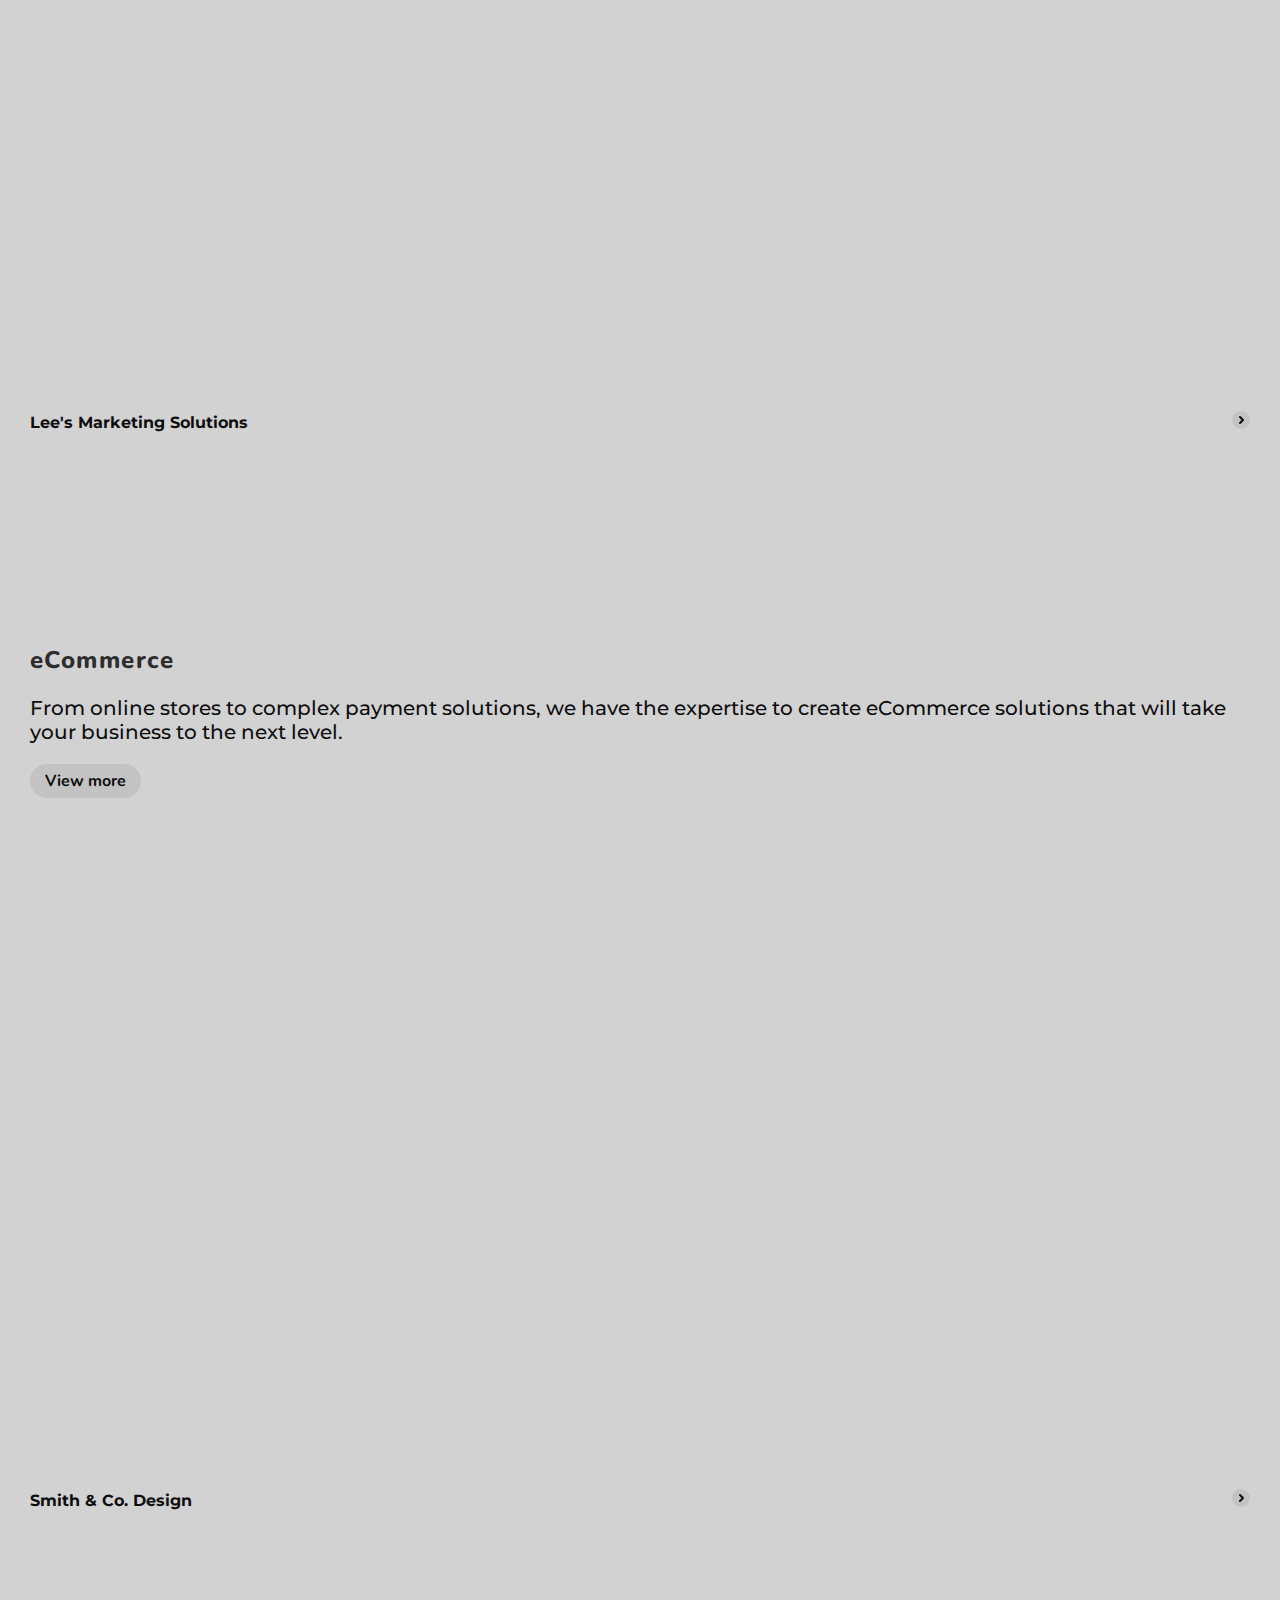
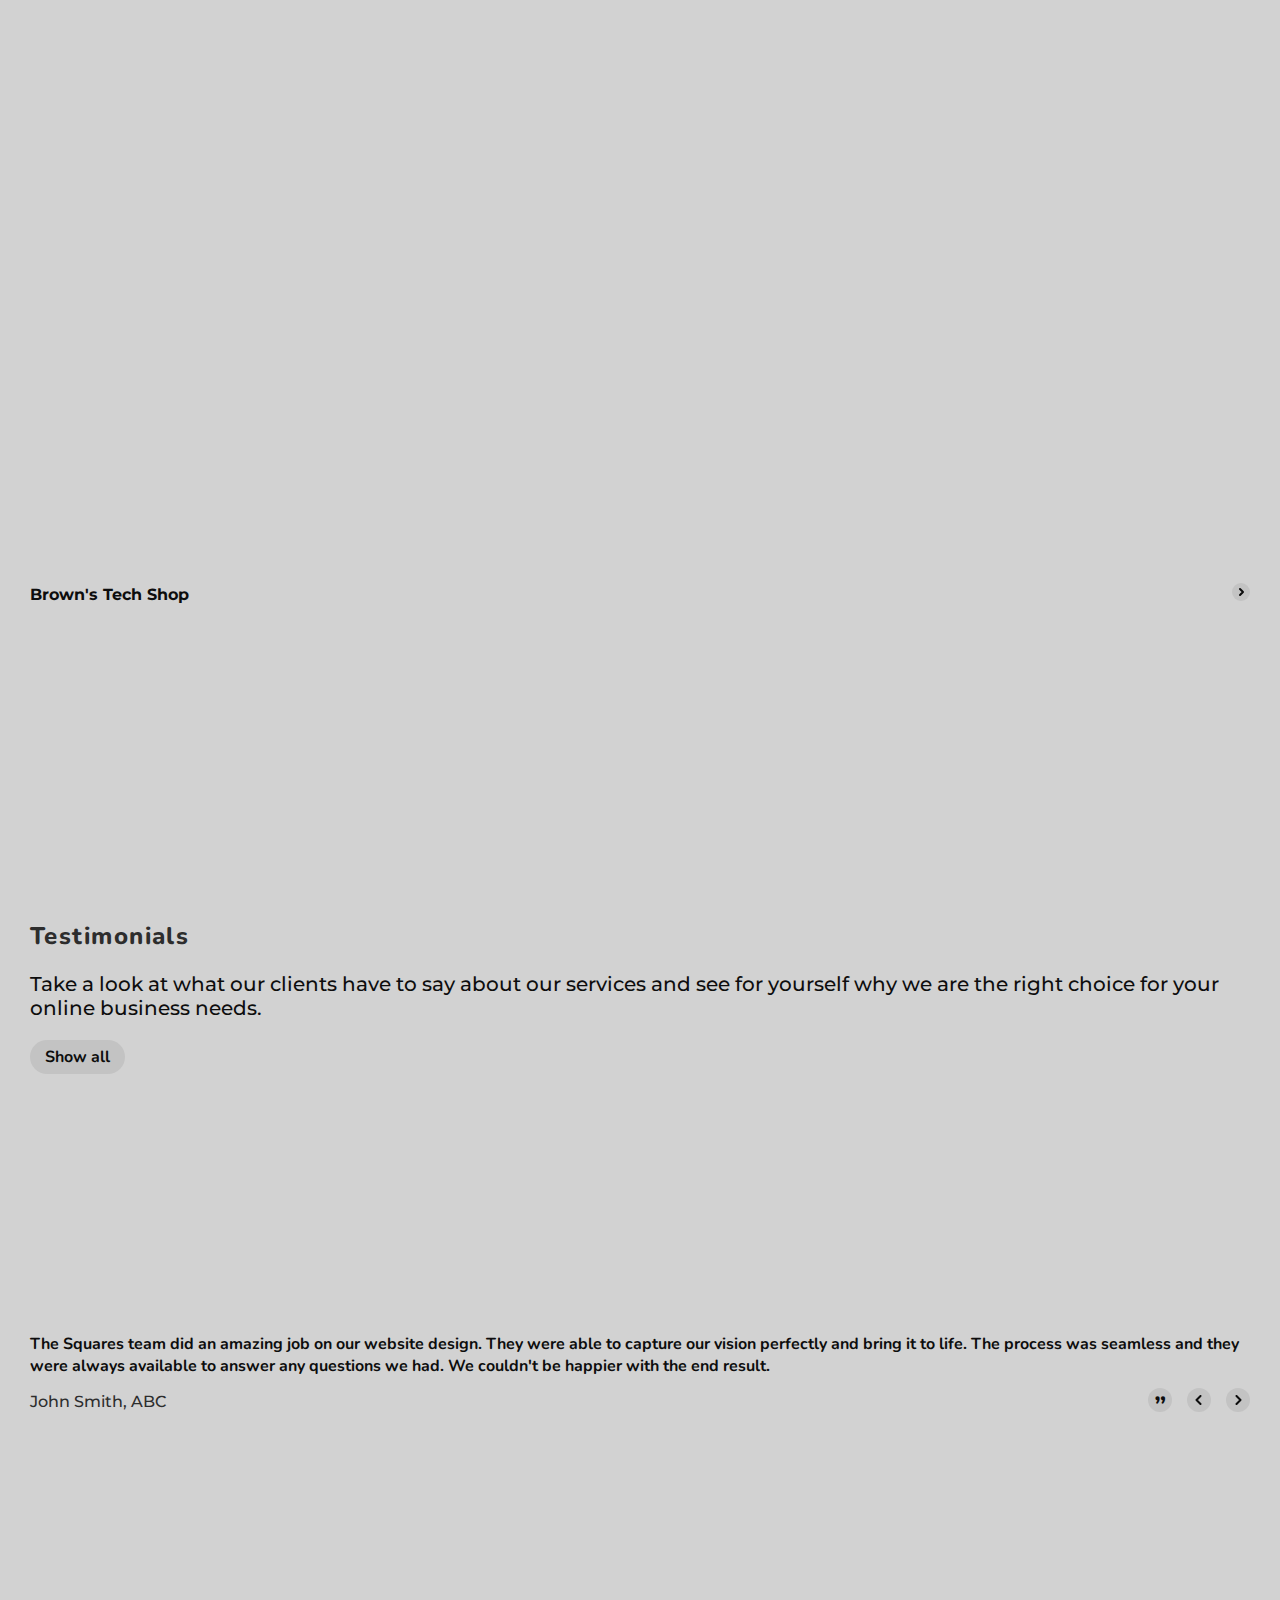
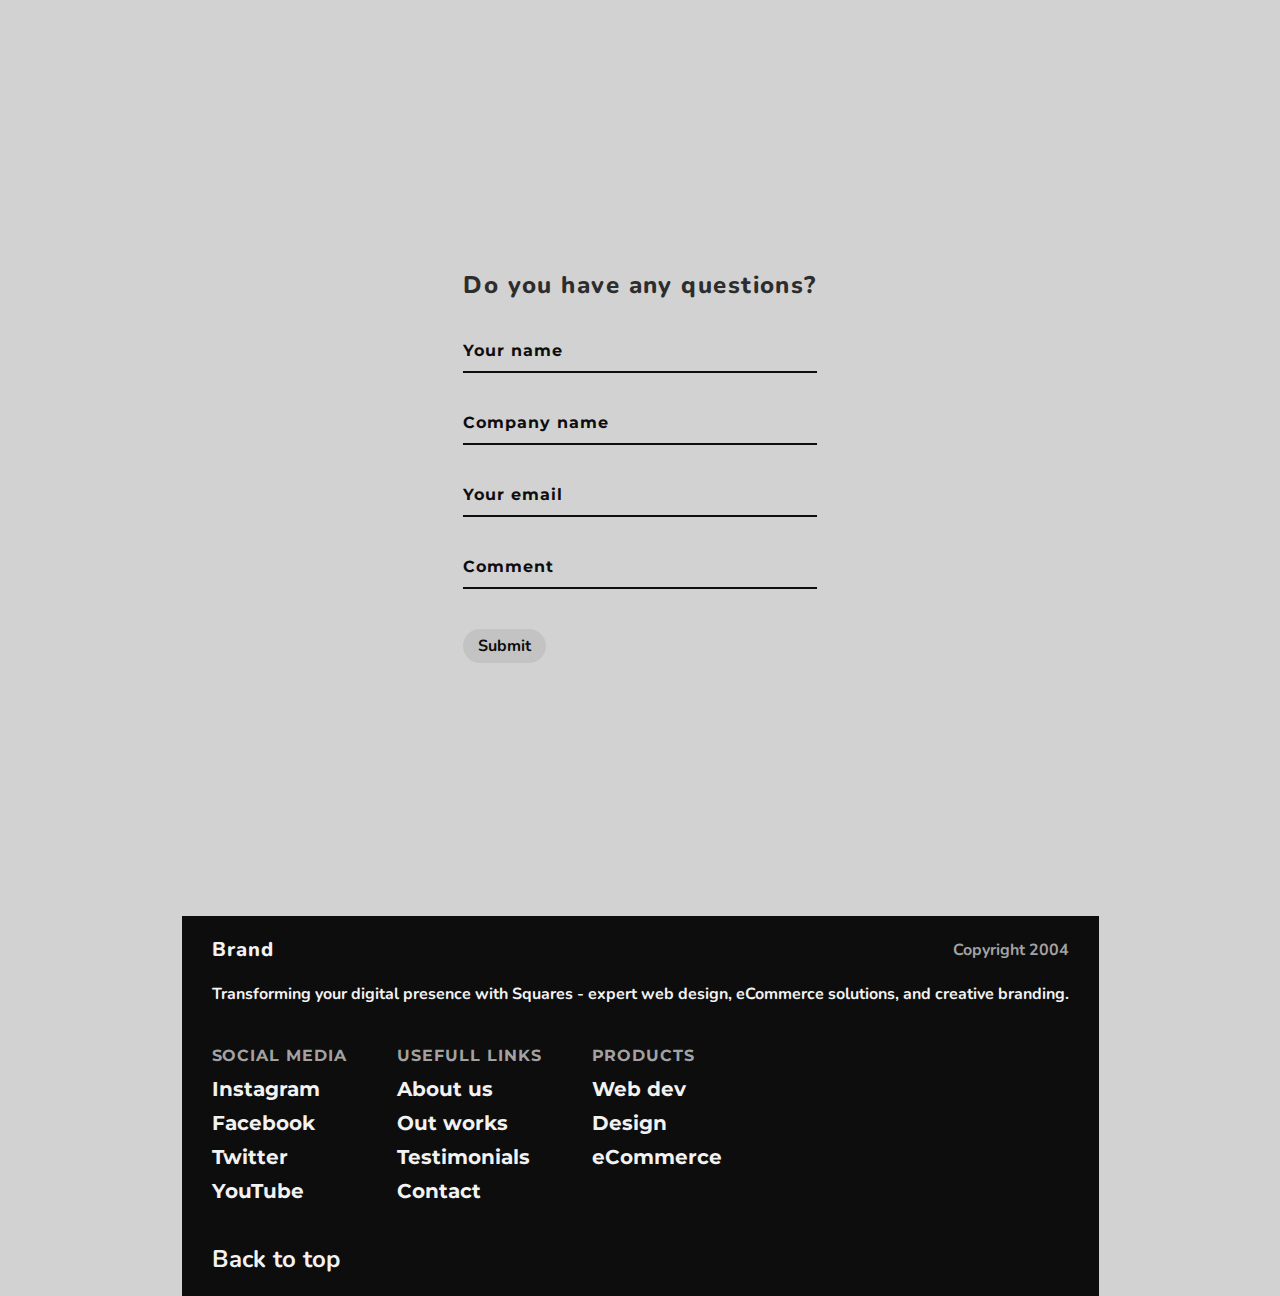
==== commit 95d7d0c5: "Update index.html" ====
--- a/squares/index.html
+++ b/squares/index.html
@@ -132,7 +132,7 @@
                     <div class="work">
                         <div class="artwork img1"></div>
                         <div class="text">
-                            <span>Project name</span>
+                            <span>Thompson's Travel Agency</span>
                             <div class="arrow">
                                 <svg width="18" height="18" viewBox="0 0 18 18" fill="none" xmlns="http://www.w3.org/2000/svg">
                                     <circle cx="9" cy="9" r="9" transform="rotate(-90 9 9)" style="fill: var(--button)"/>
@@ -145,7 +145,7 @@
                     <div class="work">
                         <div class="artwork img2"></div>
                         <div class="text">
-                            <span>Project name</span>
+                            <span>Lee's Marketing Solutions</span>
                             <div class="arrow">
                                 <svg width="18" height="18" viewBox="0 0 18 18" fill="none" xmlns="http://www.w3.org/2000/svg">
                                     <circle cx="9" cy="9" r="9" transform="rotate(-90 9 9)" style="fill: var(--button)"/>
@@ -171,7 +171,7 @@
                     <div class="work">
                         <div class="artwork img1"></div>
                         <div class="text">
-                            <span>Project name</span>
+                            <span>Smith & Co. Design</span>
                             <div class="arrow">
                                 <svg width="18" height="18" viewBox="0 0 18 18" fill="none" xmlns="http://www.w3.org/2000/svg">
                                     <circle cx="9" cy="9" r="9" transform="rotate(-90 9 9)" style="fill: var(--button)"/>
@@ -184,7 +184,7 @@
                     <div class="work">
                         <div class="artwork img2"></div>
                         <div class="text">
-                            <span>Project name</span>
+                            <span>Brown's Tech Shop</span>
                             <div class="arrow">
                                 <svg width="18" height="18" viewBox="0 0 18 18" fill="none" xmlns="http://www.w3.org/2000/svg">
                                     <circle cx="9" cy="9" r="9" transform="rotate(-90 9 9)" style="fill: var(--button)" />
@@ -255,7 +255,7 @@
                     <div class="instagram">Instagram</div>
                     <div class="facebook">Facebook</div>
                     <div class="twitter">Twitter</div>
-                    <div class="foxexpic">FoxexPic</div>
+                    <div class="foxexpic">YouTube</div>
                 </div>
                 <div class="ulinks">
                     <div class="title">Usefull links</div>
--- a/squares/style.css
+++ b/squares/style.css
@@ -3,16 +3,6 @@
     position: relative;
     display: grid;
     place-items: center;
-}
-
-/* ========= */
-
-.preloader {
-    z-index: 20;
-    width: 100vw;
-    height: 100vh;
-    position: fixed;
-    background-color: #0D0D0D;
 }
 
 /* ========= */
@@ -153,7 +143,6 @@
 
 .about {
     padding: 0 30px;
-    opacity: 0;
 }
 
 .about .experience {
@@ -186,7 +175,6 @@
 
 .works {
     padding: 100px 30px;
-    opacity: 0;
 }
 
 .works .list {
@@ -204,8 +192,8 @@
     transition: background-color 0.3s ease;
 }
 
-.design .img1 { background-image: url(https://images.unsplash.com/photo-1526409049865-5b0b188372f1?ixlib=rb-4.0.3&ixid=MnwxMjA3fDB8MHxwaG90by1wYWdlfHx8fGVufDB8fHx8&auto=format&fit=crop&w=1032&q=80); }
-.design .img2 { background-image: url(https://images.unsplash.com/photo-1549619856-ac562a3ed1a3?ixlib=rb-4.0.3&ixid=MnwxMjA3fDB8MHxwaG90by1wYWdlfHx8fGVufDB8fHx8&auto=format&fit=crop&w=870&q=80); }
+.design .img1 { background-image: url(https://notjusta.github.io/squares/images/FrolarDesign.png); }
+.design .img2 { background-image: url(https://notjusta.github.io/squares/images/DavisFitCo.png); }
 .webdev .img1 { background-image: url(https://images.unsplash.com/photo-1561584697-c6a5a41f8359?ixlib=rb-4.0.3&ixid=MnwxMjA3fDB8MHxwaG90by1wYWdlfHx8fGVufDB8fHx8&auto=format&fit=crop&w=870&q=80); }
 .webdev .img2 { background-image: url(https://images.unsplash.com/photo-1549619856-ac562a3ed1a3?ixlib=rb-4.0.3&ixid=MnwxMjA3fDB8MHxwaG90by1wYWdlfHx8fGVufDB8fHx8&auto=format&fit=crop&w=870&q=80); }
 .ecommerce .img1 { background-image: url(https://images.unsplash.com/photo-1567443756539-26a8fdd248cf?ixlib=rb-4.0.3&ixid=MnwxMjA3fDB8MHxwaG90by1wYWdlfHx8fGVufDB8fHx8&auto=format&fit=crop&w=870&q=80); }
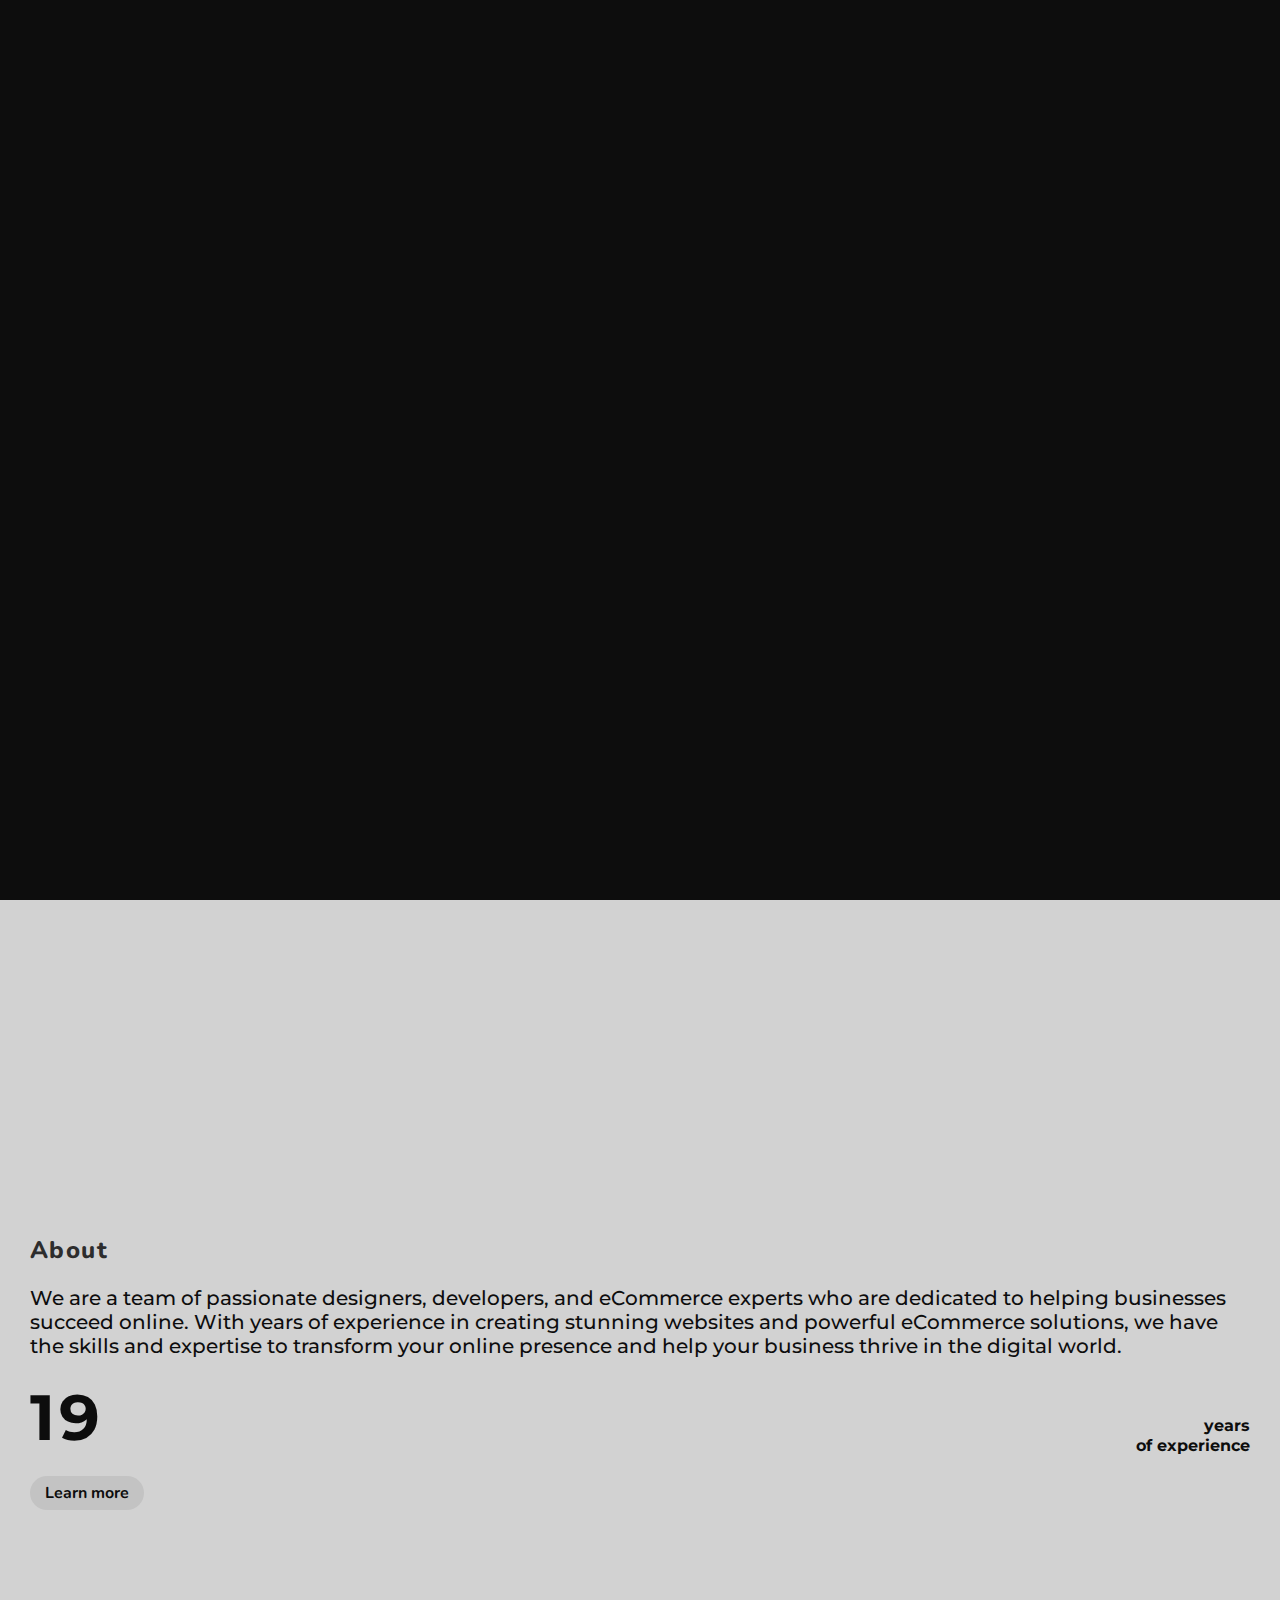
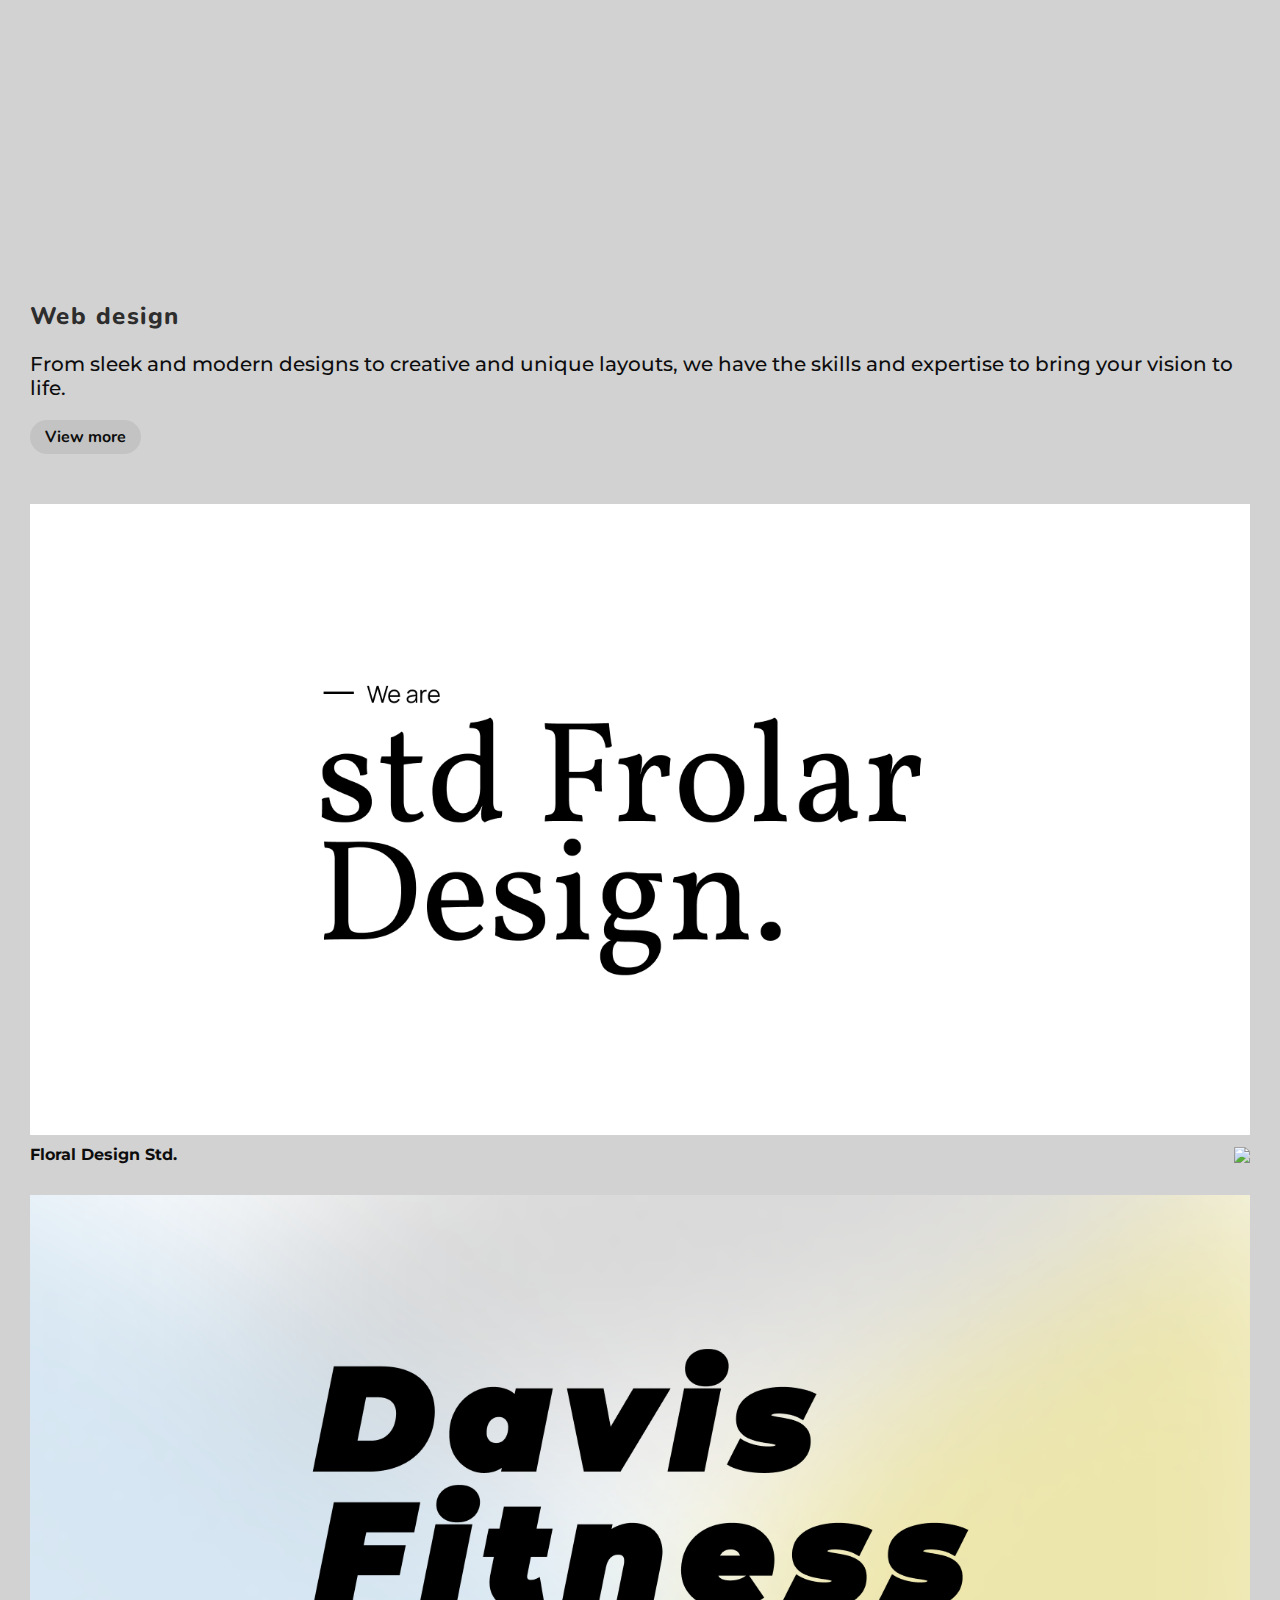
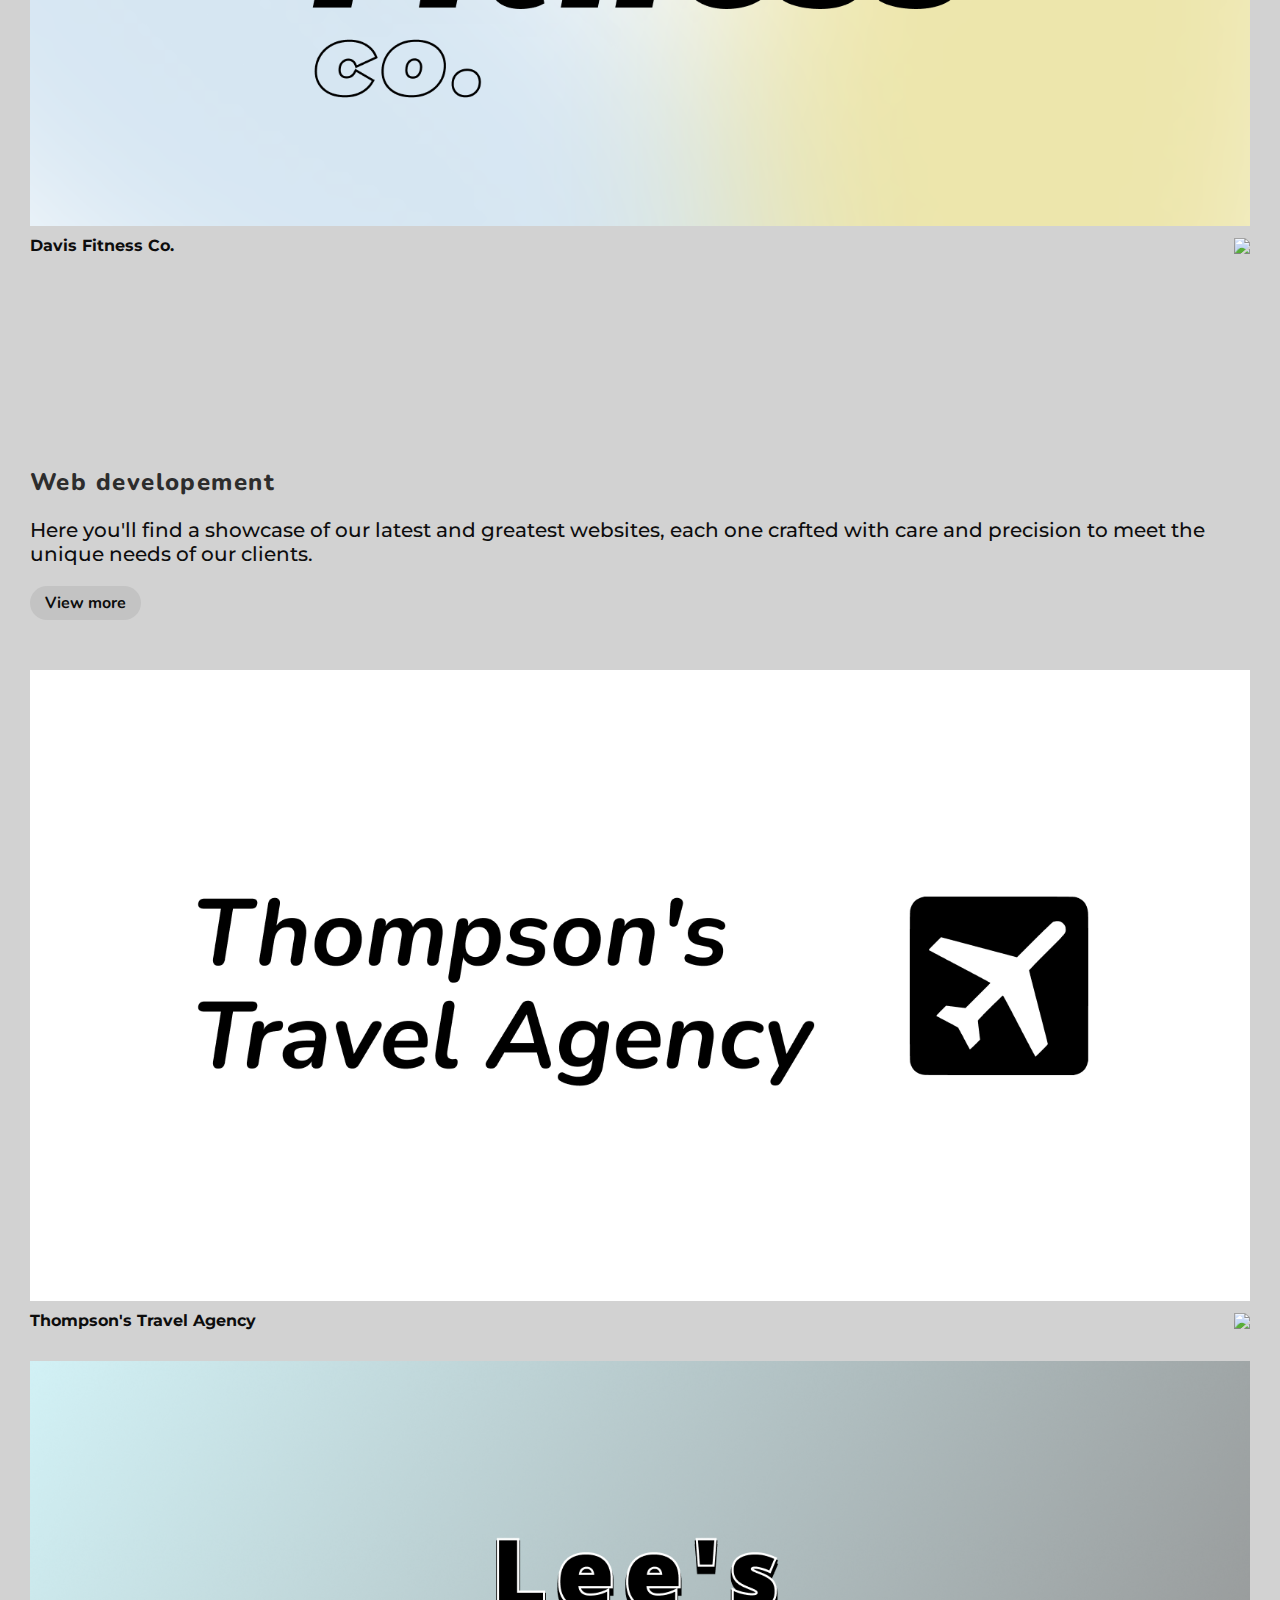
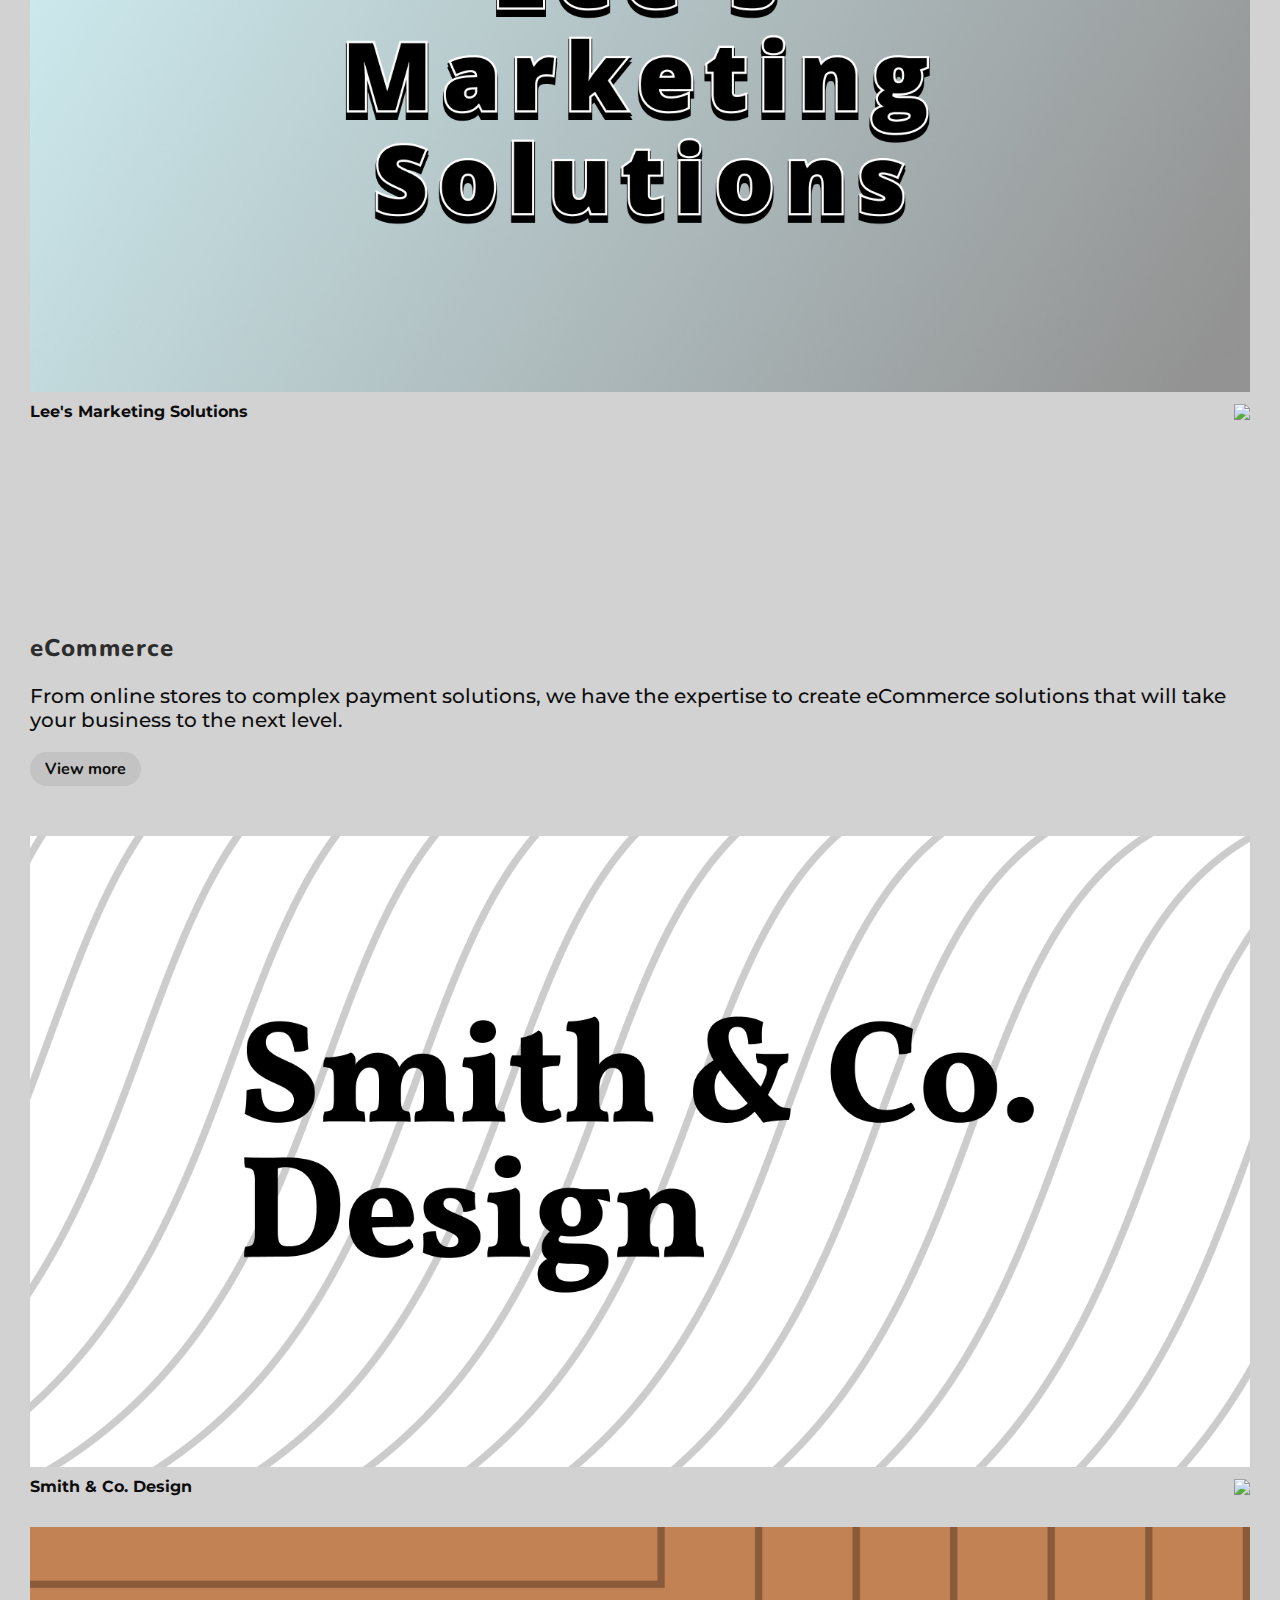
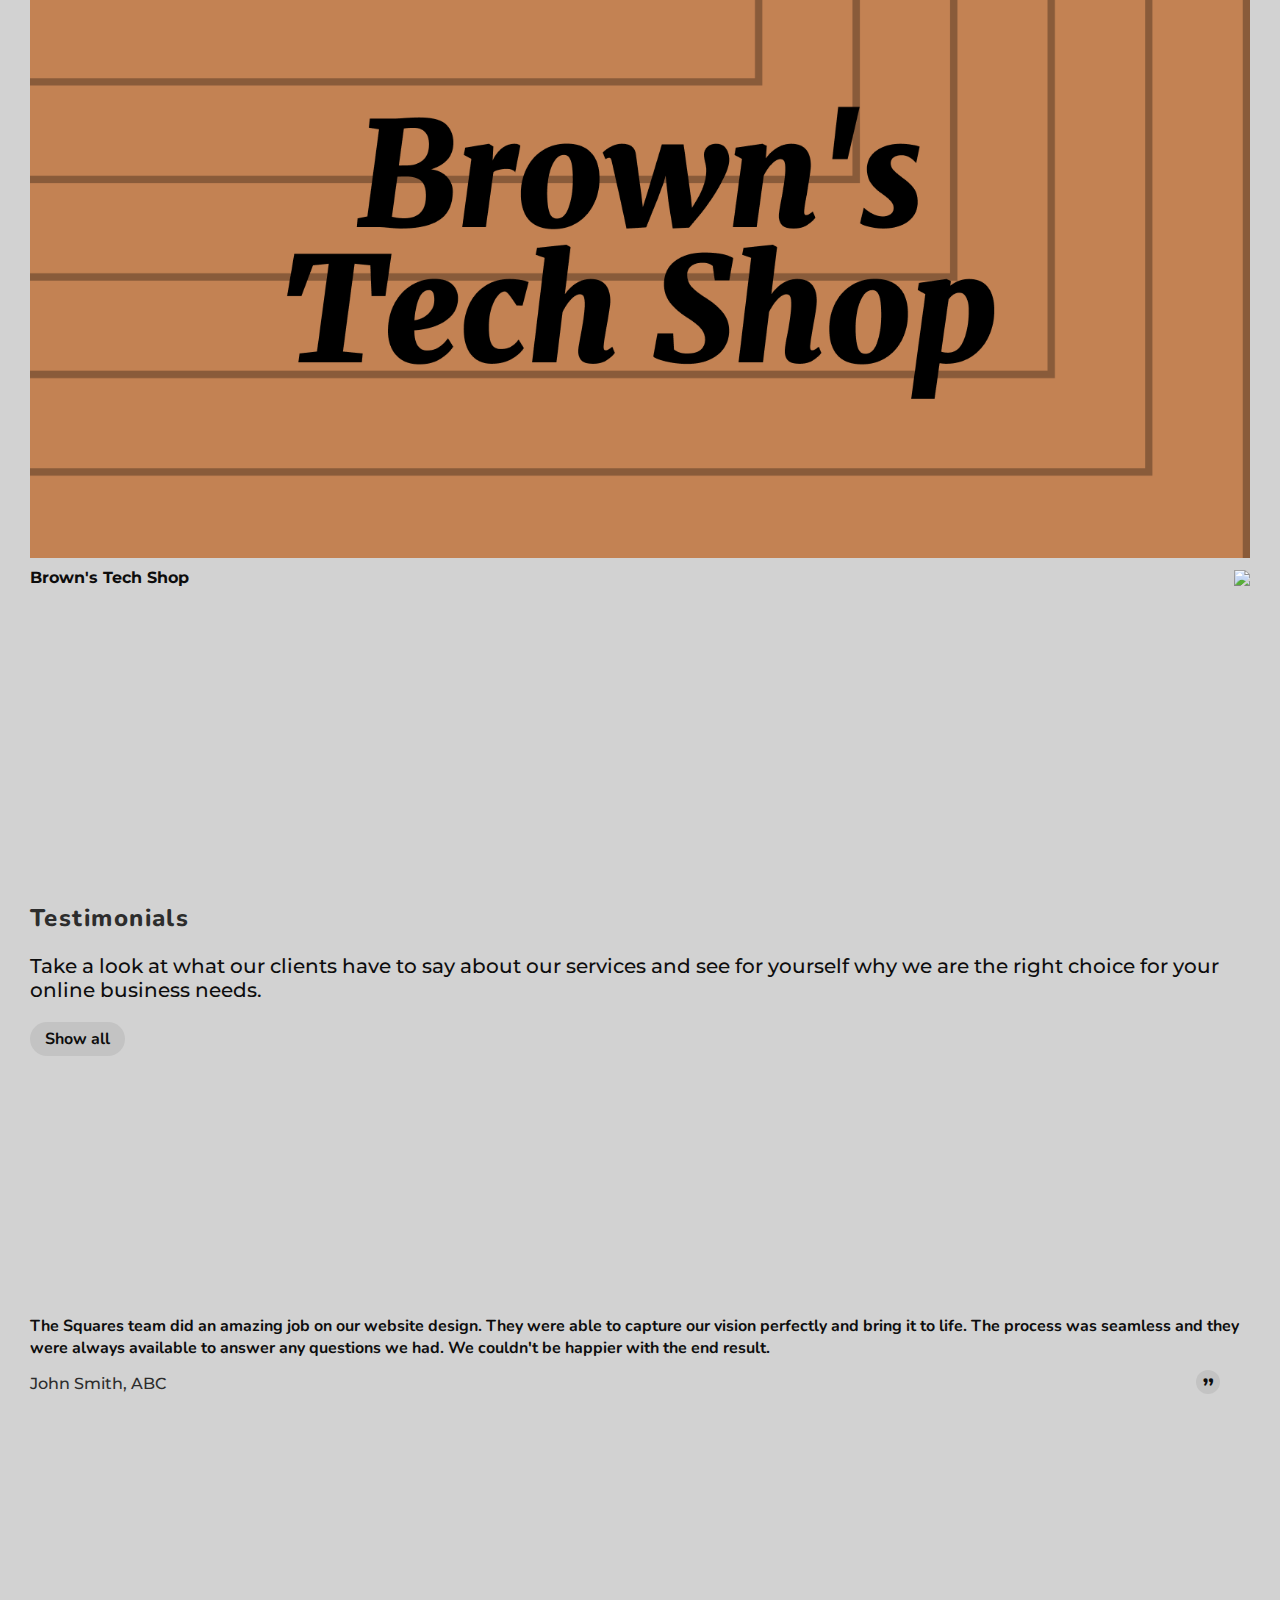
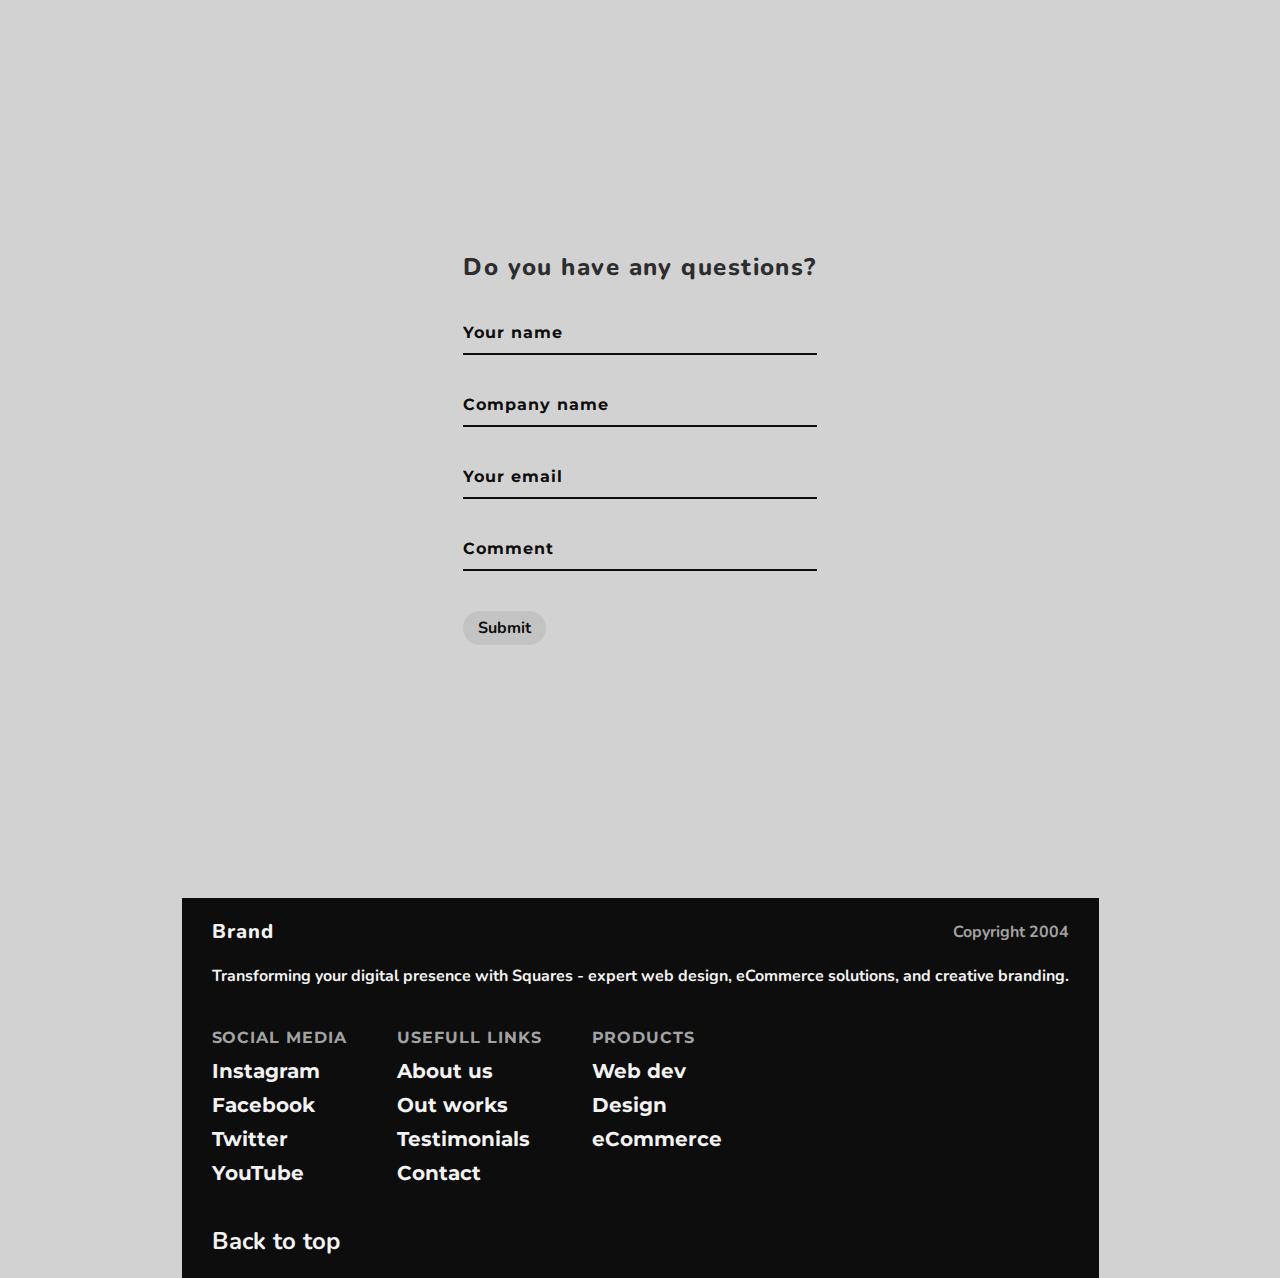
==== commit 3c8804d3: "Update index.html" ====
--- a/squares/index.html
+++ b/squares/index.html
@@ -20,23 +20,18 @@
     </section>
 
     <!-- Menu -->
-    <section class="menu font-nn" style="display: none">
-        
-        <button onclick="menu()">Go back</button>
-
-        <div class="links primary-c">
-            <div class="labout font-ms">About us</div>
-            <div class="lworks font-ms" active>Our works</div>
-            <div class="lreviews font-ms">Testimonials</div>
-            <div class="lreviews font-ms">Contact</div>
-        </div>
-
+    <section class="menu font-nn">
+
+        <!-- Links -->
+        <div class="links primary-c font-ms">
+            <div class="link more_about">About us</div>
+            <div class="link more_works">Our works</div>
+            <div class="link more_reviews">Testimonials</div>
+            <div class="link more_contact">Contact</div>
+        </div>
+
+        <!-- Site setup -->
         <div class="settings primary-c">
-            <div class="switch themes">Dark mode
-                <div class="button-b">
-                    <span class="secondary-b"></span>
-                </div>
-            </div>
             <div class="options">
                 Language
                 <div class="list button-c">
@@ -45,6 +40,9 @@
                 </div>
             </div>
         </div>
+        
+        <!-- Menu exit button -->
+        <button onclick="menu()">Go back</button>
     </section>
 
     <!-- Main page -->
@@ -76,7 +74,7 @@
                 <div class="topic">About</div>
                 <div class="bodytext">We are a team of passionate designers, developers, and eCommerce experts who are dedicated to helping businesses succeed online. With years of experience in creating stunning websites and powerful eCommerce solutions, we have the skills and expertise to transform your online presence and help your business thrive in the digital world.</div>
                 <div class="experience"><span>19</span><span>years<br>of experience</span></div>
-                <button class="more_about">Learn more</button>
+                <button class="link more_about">Learn more</button>
             </div>
         </div>
 
@@ -87,19 +85,14 @@
             <div class="content font-nn">
                 <div class="topic">Web design</div>
                 <div class="bodytext">From sleek and modern designs to creative and unique layouts, we have the skills and expertise to bring your vision to life. </div>
-                <button class="more_about">View more</button>
+                <button class="link more_design">View more</button>
 
                 <div class="list">
                     <div class="work">
                         <div class="artwork img1"></div>
                         <div class="text">
                             <span>Floral Design Std.</span>
-                            <div class="arrow">
-                                <svg width="18" height="18" viewBox="0 0 18 18" fill="none" xmlns="http://www.w3.org/2000/svg">
-                                    <circle cx="9" cy="9" r="9" transform="rotate(-90 9 9)" style="fill: var(--button)"/>
-                                    <path d="M8 6L11 9L8 12" style="stroke: var(--primary)" stroke-width="2" stroke-linecap="round" stroke-linejoin="round"/>
-                                </svg>
-                            </div>
+                            <img class="arrow" src="shapes/arrow_right.svg">
                         </div>
                     </div>
                     
@@ -107,12 +100,7 @@
                         <div class="artwork img2"></div>
                         <div class="text">
                             <span>Davis Fitness Co.</span>
-                            <div class="arrow">
-                                <svg width="18" height="18" viewBox="0 0 18 18" fill="none" xmlns="http://www.w3.org/2000/svg">
-                                    <circle cx="9" cy="9" r="9" transform="rotate(-90 9 9)" style="fill: var(--button)"/>
-                                    <path d="M8 6L11 9L8 12" style="stroke: var(--primary)" stroke-width="2" stroke-linecap="round" stroke-linejoin="round"/>
-                                </svg>
-                            </div>
+                            <img class="arrow" src="shapes/arrow_right.svg">
                         </div>
                     </div>
                 </div>
@@ -126,19 +114,14 @@
             <div class="content font-nn">
                 <div class="topic">Web developement</div>
                 <div class="bodytext">Here you'll find a showcase of our latest and greatest websites, each one crafted with care and precision to meet the unique needs of our clients.</div>
-                <button class="more_about">View more</button>
+                <button class="link more_webdev">View more</button>
 
                 <div class="list">
                     <div class="work">
                         <div class="artwork img1"></div>
                         <div class="text">
                             <span>Thompson's Travel Agency</span>
-                            <div class="arrow">
-                                <svg width="18" height="18" viewBox="0 0 18 18" fill="none" xmlns="http://www.w3.org/2000/svg">
-                                    <circle cx="9" cy="9" r="9" transform="rotate(-90 9 9)" style="fill: var(--button)"/>
-                                    <path d="M8 6L11 9L8 12" style="stroke: var(--primary)" stroke-width="2" stroke-linecap="round" stroke-linejoin="round"/>
-                                </svg>
-                            </div>
+                            <img class="arrow" src="shapes/arrow_right.svg">
                         </div>
                     </div>
                     
@@ -146,12 +129,7 @@
                         <div class="artwork img2"></div>
                         <div class="text">
                             <span>Lee's Marketing Solutions</span>
-                            <div class="arrow">
-                                <svg width="18" height="18" viewBox="0 0 18 18" fill="none" xmlns="http://www.w3.org/2000/svg">
-                                    <circle cx="9" cy="9" r="9" transform="rotate(-90 9 9)" style="fill: var(--button)"/>
-                                    <path d="M8 6L11 9L8 12" style="stroke: var(--primary)" stroke-width="2" stroke-linecap="round" stroke-linejoin="round"/>
-                                </svg>
-                            </div>
+                            <img class="arrow" src="shapes/arrow_right.svg">
                         </div>
                     </div>
                 </div>
@@ -165,18 +143,14 @@
             <div class="content font-nn">
                 <div class="topic">eCommerce</div>
                 <div class="bodytext">From online stores to complex payment solutions, we have the expertise to create eCommerce solutions that will take your business to the next level.</div>
-                <button class="more_about">View more</button>
+                <button class="link more_ecommerce">View more</button>
 
                 <div class="list">
                     <div class="work">
                         <div class="artwork img1"></div>
                         <div class="text">
                             <span>Smith & Co. Design</span>
-                            <div class="arrow">
-                                <svg width="18" height="18" viewBox="0 0 18 18" fill="none" xmlns="http://www.w3.org/2000/svg">
-                                    <circle cx="9" cy="9" r="9" transform="rotate(-90 9 9)" style="fill: var(--button)"/>
-                                    <path d="M8 6L11 9L8 12" style="stroke: var(--primary)" stroke-width="2" stroke-linecap="round" stroke-linejoin="round"/>
-                                </svg>
+                            <img class="arrow" src="shapes/arrow_right.svg">
                             </div>
                         </div>
                     </div>
@@ -185,12 +159,7 @@
                         <div class="artwork img2"></div>
                         <div class="text">
                             <span>Brown's Tech Shop</span>
-                            <div class="arrow">
-                                <svg width="18" height="18" viewBox="0 0 18 18" fill="none" xmlns="http://www.w3.org/2000/svg">
-                                    <circle cx="9" cy="9" r="9" transform="rotate(-90 9 9)" style="fill: var(--button)" />
-                                    <path d="M8 6L11 9L8 12" style="stroke: var(--primary)" stroke-width="2" stroke-linecap="round" stroke-linejoin="round"/>
-                                </svg>
-                            </div>
+                            <img class="arrow" src="shapes/arrow_right.svg">
                         </div>
                     </div>
                 </div>
@@ -202,7 +171,7 @@
             <div class="content font-nn">
                 <div class="topic">Testimonials</div>
                 <div class="bodytext">Take a look at what our clients have to say about our services and see for yourself why we are the right choice for your online business needs.</div>
-                <button class="more_reviews">Show all</button>
+                <button class="link more_reviews">Show all</button>
             </div>
 
             <div class="vlist">
@@ -211,15 +180,8 @@
                     <div class="author">John Smith, ABC</div>
                     <div class="controls">
                         <div class="icon">”</div>
-                        <div class="prev">
-                            <svg width="7" height="10" viewBox="0 0 7 10" fill="none" xmlns="http://www.w3.org/2000/svg">
-                                <path d="M5.5 9L1.5 5L5.5 1" style="stroke: var(--primary)" stroke-width="2" stroke-linecap="round" stroke-linejoin="round"/>
-                            </svg>
-                        </div>
-                        <div class="next">
-                            <svg width="7" height="10" viewBox="0 0 7 10" fill="none" xmlns="http://www.w3.org/2000/svg">
-                                <path d="M1.5 1L5.5 5L1.5 9" style="stroke: var(--primary)" stroke-width="2" stroke-linecap="round" stroke-linejoin="round"/>
-                            </svg>    
+                        <img class="prev">
+                        <img class="next"> 
                         </div>
                     </div>
                 </div>
--- a/squares/style.css
+++ b/squares/style.css
@@ -17,6 +17,7 @@
     display: flex;
     flex-direction: column;
     justify-content: flex-end;
+    padding-bottom: 40px;
     gap: 45px;
     position: fixed;
     z-index: 11;
@@ -194,10 +195,10 @@
 
 .design .img1 { background-image: url(https://notjusta.github.io/squares/images/FrolarDesign.png); }
 .design .img2 { background-image: url(https://notjusta.github.io/squares/images/DavisFitCo.png); }
-.webdev .img1 { background-image: url(https://images.unsplash.com/photo-1561584697-c6a5a41f8359?ixlib=rb-4.0.3&ixid=MnwxMjA3fDB8MHxwaG90by1wYWdlfHx8fGVufDB8fHx8&auto=format&fit=crop&w=870&q=80); }
-.webdev .img2 { background-image: url(https://images.unsplash.com/photo-1549619856-ac562a3ed1a3?ixlib=rb-4.0.3&ixid=MnwxMjA3fDB8MHxwaG90by1wYWdlfHx8fGVufDB8fHx8&auto=format&fit=crop&w=870&q=80); }
-.ecommerce .img1 { background-image: url(https://images.unsplash.com/photo-1567443756539-26a8fdd248cf?ixlib=rb-4.0.3&ixid=MnwxMjA3fDB8MHxwaG90by1wYWdlfHx8fGVufDB8fHx8&auto=format&fit=crop&w=870&q=80); }
-.ecommerce .img2 { background-image: url(https://images.unsplash.com/photo-1553264646-7eb44743436f?ixlib=rb-4.0.3&ixid=MnwxMjA3fDB8MHxwaG90by1wYWdlfHx8fGVufDB8fHx8&auto=format&fit=crop&w=831&q=80); }
+.webdev .img1 { background-image: url(https://notjusta.github.io/squares/images/TTA.png); }
+.webdev .img2 { background-image: url(https://notjusta.github.io/squares/images/LMS.png); }
+.ecommerce .img1 { background-image: url(https://notjusta.github.io/squares/images/SCD.png); }
+.ecommerce .img2 { background-image: url(https://notjusta.github.io/squares/images/BTS.png); }
 
 .works .text {
     font-family: "Montserrat";
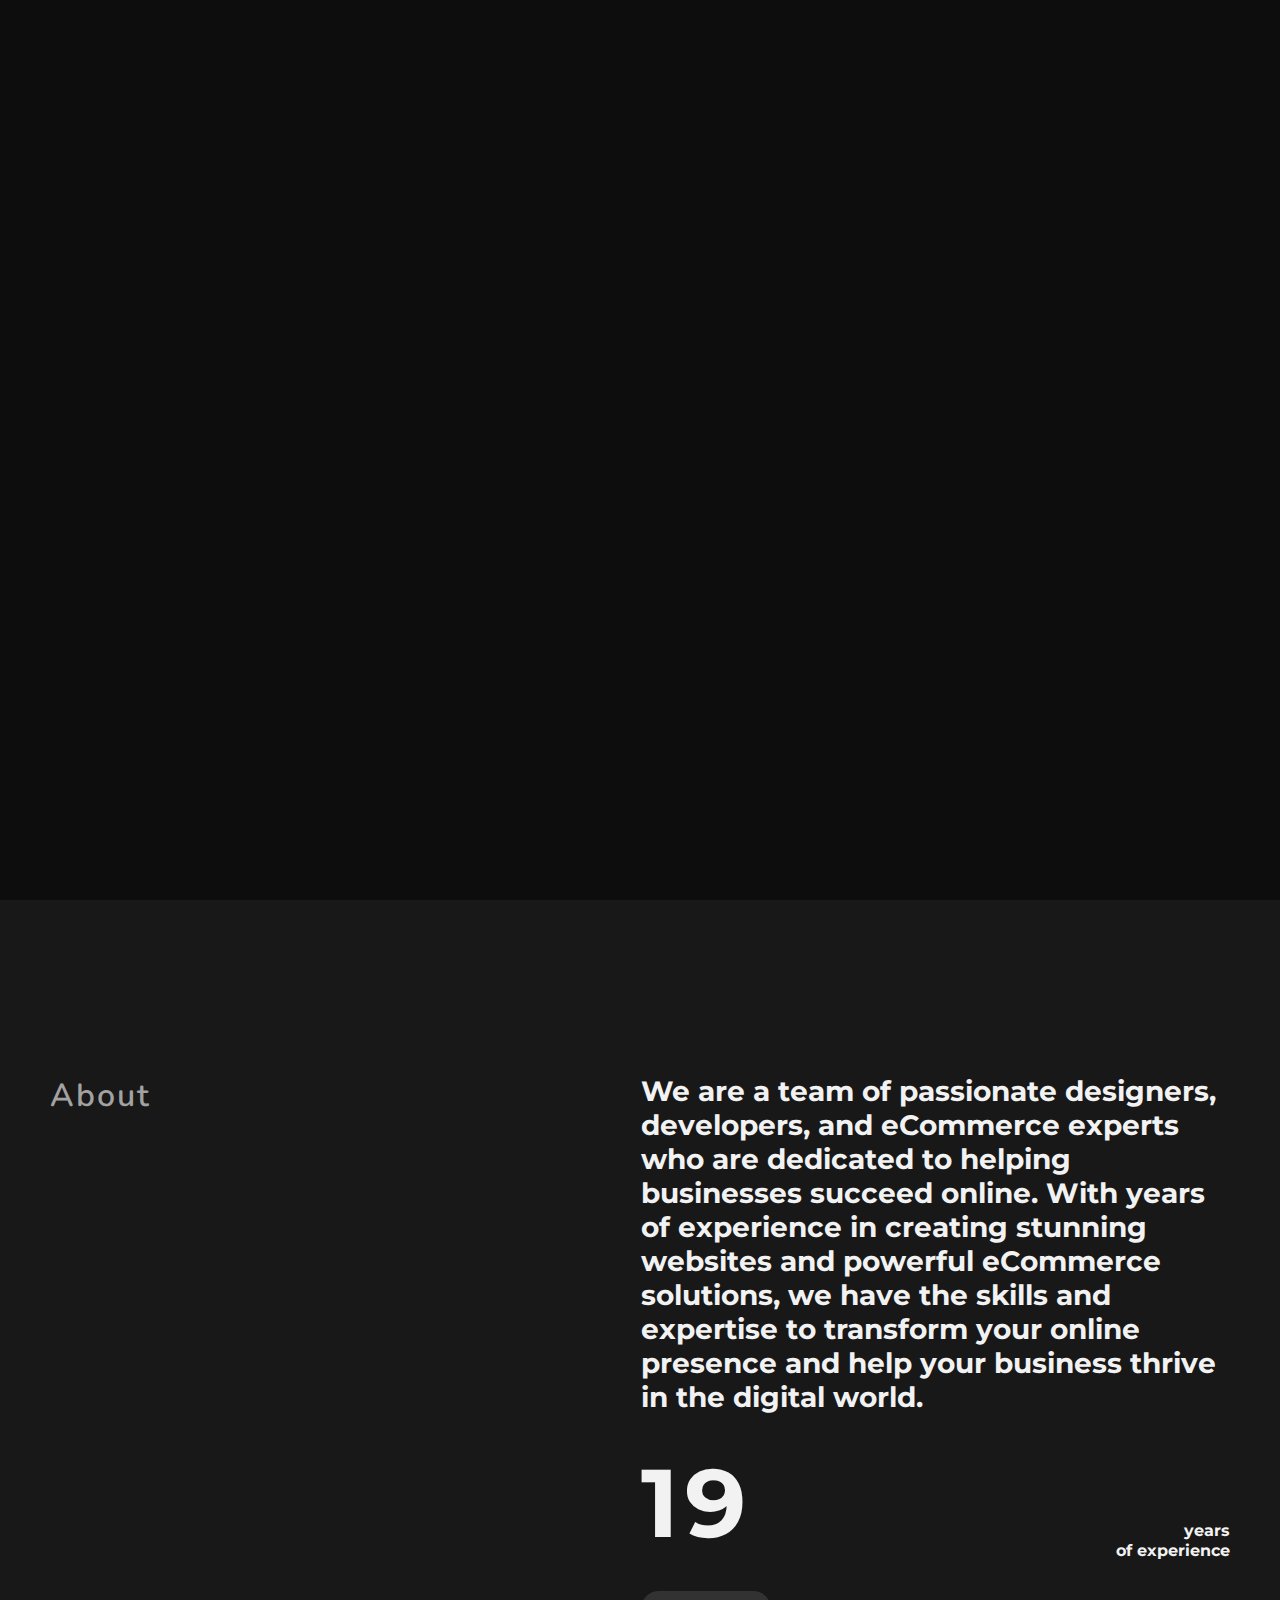
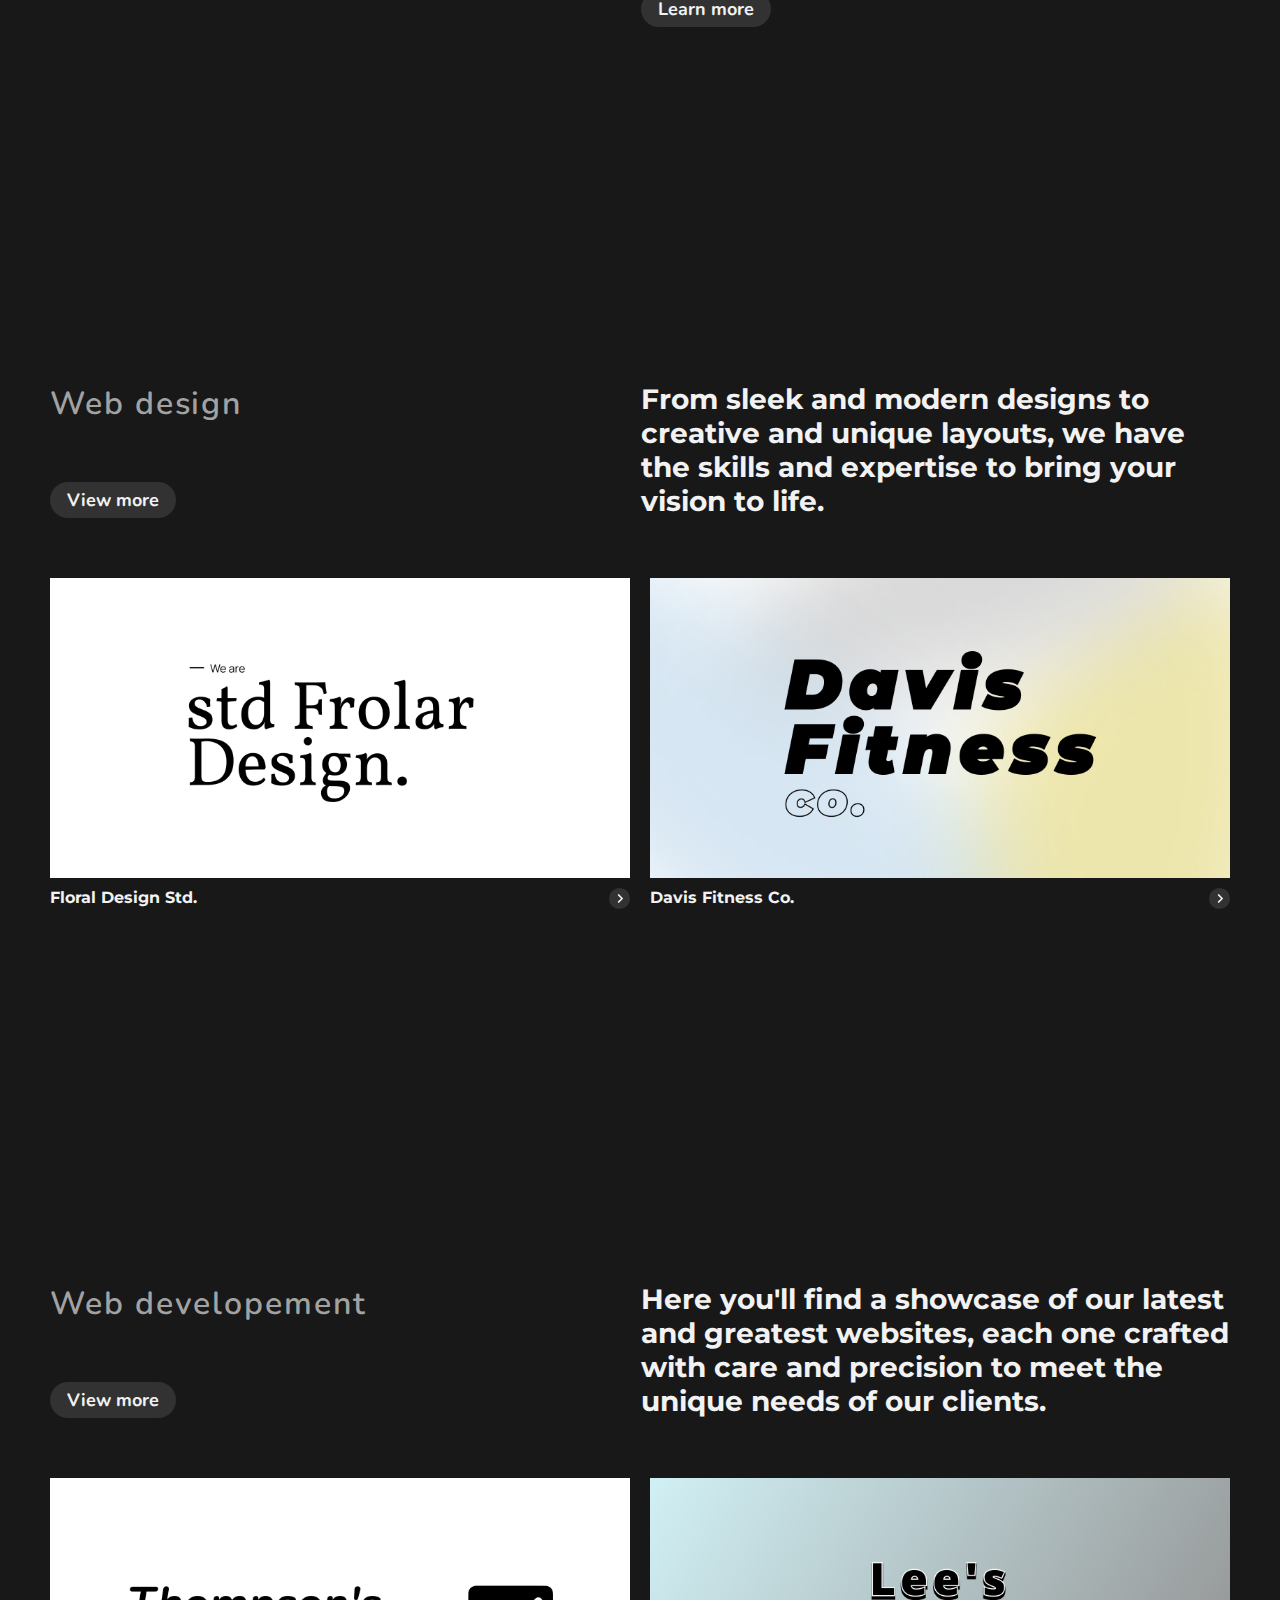
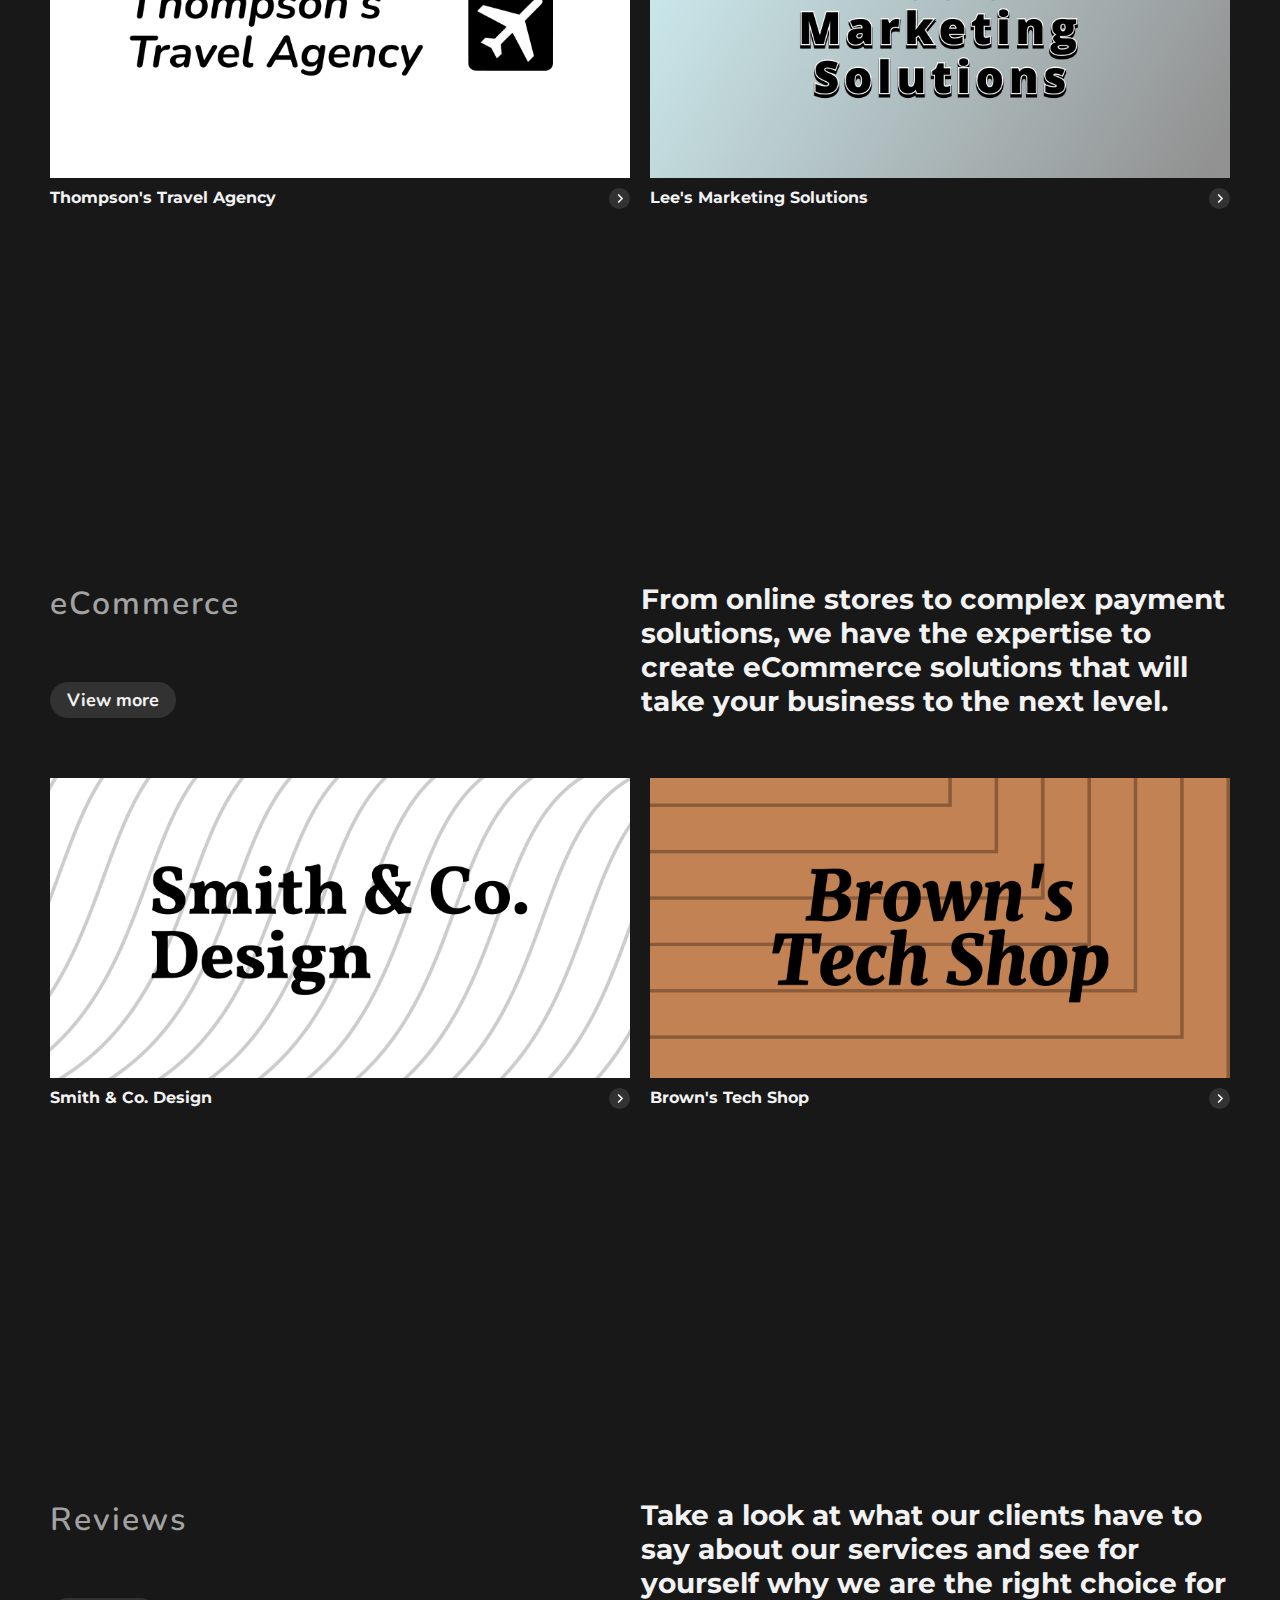
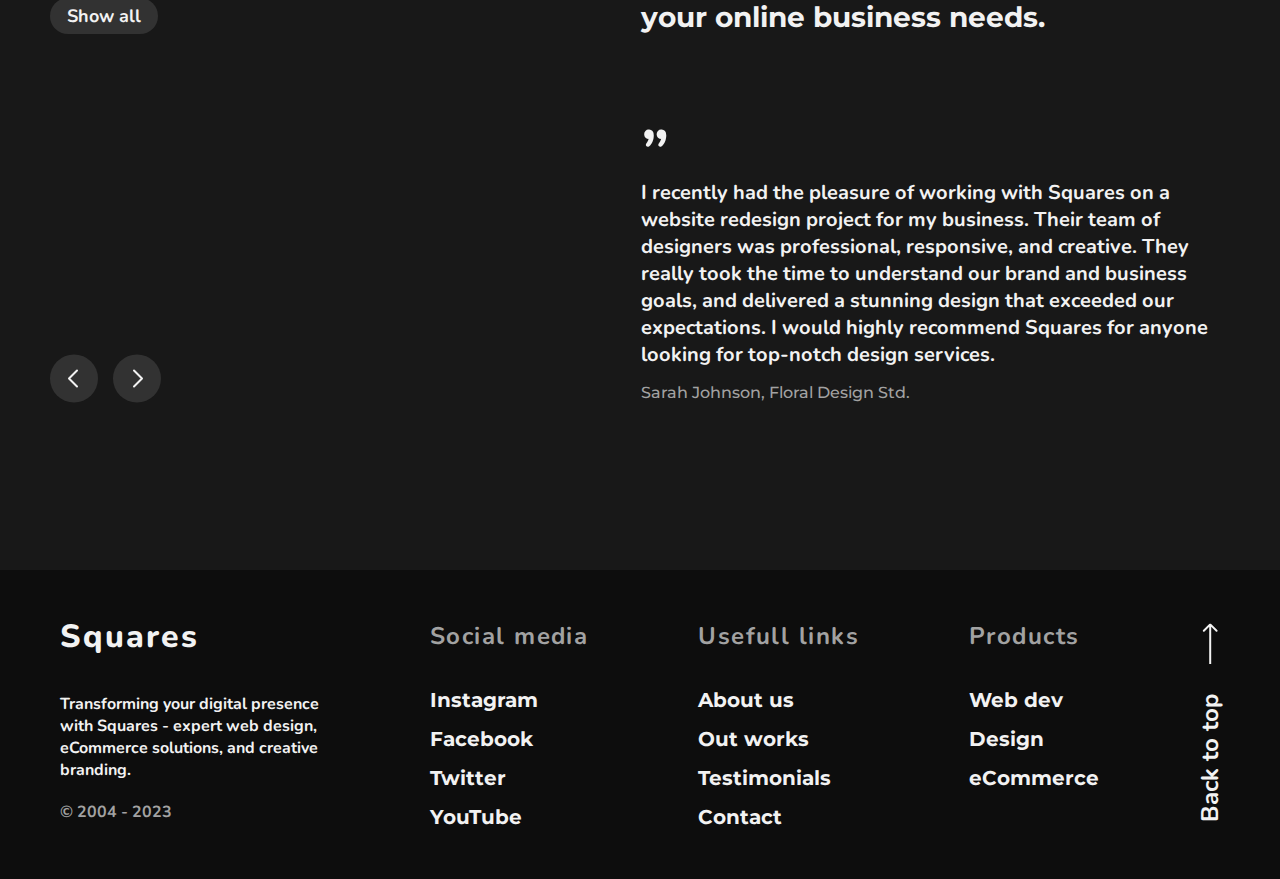
==== commit bfdf4a6b: "Add files via upload" ====
--- a/squares/index.html
+++ b/squares/index.html
@@ -15,6 +15,9 @@
 </head>
 <body>
     
+    <!-- Cursor -->
+    <div class="cursor"></div>
+
     <!-- Preloader -->
     <section class="preloader">
     </section>
@@ -29,39 +32,36 @@
             <div class="link more_reviews">Testimonials</div>
             <div class="link more_contact">Contact</div>
         </div>
-
-        <!-- Site setup -->
-        <div class="settings primary-c">
-            <div class="options">
-                Language
-                <div class="list button-c">
-                    <div class="option en" active>EN</div>
-                    <div class="option ua">UA</div>
-                </div>
-            </div>
-        </div>
         
         <!-- Menu exit button -->
         <button onclick="menu()">Go back</button>
     </section>
 
+    <!-- Navigation -->
+    <nav class="font-nn">
+        <div class="logo">Squares</div>
+
+        <!-- Links (only on desktop) -->
+        <div class="links primary-c font-ms">
+            <div class="link more_about">About us</div>
+            <div class="link more_works">Our works</div>
+            <div class="link more_reviews">Testimonials</div>
+            <div class="link more_contact">Contact</div>
+        </div>
+        
+        <!-- Hamburger (only on mobile) -->
+        <div class="hamburger" onclick="menu()">
+            <div class="shape"></div>
+        </div>
+    </nav>
+
     <!-- Main page -->
     <section class="main-page">
 
-        <!-- Navigation -->
-        <nav onclick="menu()" class="font-nn">
-            <div class="hamburger">
-                <div class="shape"></div>
-            </div>
-
-            <div class="logo">Squares</div>
-            <div class="theme">Light</div>
-        </nav>
-
         <!-- Hero -->
         <div class="hero">
-            <div class="content">
-                <div class="title">Grow your online business</div>
+            <div class="boxes">
+                <div class="title">Grow your<br>online business</div>
                 <div class="subtext font-nn">with our comprehensive web design, developement and eCommerce solutions, provided by experienced team.</div>
             </div>
         </div>
@@ -69,172 +69,179 @@
         <!-- About us -->
         <div class="about">
             <!-- <div class="anchor">Next item</div> -->
-
             <div class="content font-nn">
                 <div class="topic">About</div>
-                <div class="bodytext">We are a team of passionate designers, developers, and eCommerce experts who are dedicated to helping businesses succeed online. With years of experience in creating stunning websites and powerful eCommerce solutions, we have the skills and expertise to transform your online presence and help your business thrive in the digital world.</div>
-                <div class="experience"><span>19</span><span>years<br>of experience</span></div>
-                <button class="link more_about">Learn more</button>
+                <div class="bodytext">
+                    We are a team of passionate designers, developers, and eCommerce experts who are dedicated to helping businesses succeed online. With years of experience in creating stunning websites and powerful eCommerce solutions, we have the skills and expertise to transform your online presence and help your business thrive in the digital world.
+                    <div class="experience"><span>19</span><span>years<br>of experience</span></div>
+                    <button class="link more_about">Learn more</button>
+                </div>
             </div>
         </div>
 
         <!-- Design -->
         <div class="design works">
             <!-- <div class="anchor">Next item</div> -->
-
-            <div class="content font-nn">
-                <div class="topic">Web design</div>
-                <div class="bodytext">From sleek and modern designs to creative and unique layouts, we have the skills and expertise to bring your vision to life. </div>
-                <button class="link more_design">View more</button>
+            <div>
+                <div class="content font-nn">
+                    <div class="topic">Web design</div>
+                    <div class="bodytext">From sleek and modern designs to creative and unique layouts, we have the skills and expertise to bring your vision to life. </div>
+                    <button class="link more_design">View more</button>
+                </div>
 
                 <div class="list">
+                    <div class="work" pointer>
+                        <div class="artwork img1"></div>
+                        <div class="text">
+                            <span>Floral Design Std.</span>
+                            <img class="arrow" src="shapes/arrow_right.svg">
+                        </div>
+                    </div>
+                    
+                    <div class="work" pointer>
+                        <div class="artwork img2"></div>
+                        <div class="text">
+                            <span>Davis Fitness Co.</span>
+                            <img class="arrow" src="shapes/arrow_right.svg">
+                        </div>
+                    </div>
+                </div>
+            </div>
+        </div>
+
+        <!-- Web Devevelopemente -->
+        <div class="webdev works">
+            <!-- <div class="anchor">Next item</div> -->
+
+            <div>
+                <div class="content font-nn">
+                    <div class="topic">Web developement</div>
+                    <div class="bodytext">Here you'll find a showcase of our latest and greatest websites, each one crafted with care and precision to meet the unique needs of our clients.</div>
+                    <button class="link more_webdev">View more</button>
+                </div>
+
+                <div class="list">
+                    <div class="work" pointer>
+                        <div class="artwork img1"></div>
+                        <div class="text">
+                            <span>Thompson's Travel Agency</span>
+                            <img class="arrow" src="shapes/arrow_right.svg">
+                        </div>
+                    </div>
+                    
+                    <div class="work" pointer>
+                        <div class="artwork img2"></div>
+                        <div class="text">
+                            <span>Lee's Marketing Solutions</span>
+                            <img class="arrow" src="shapes/arrow_right.svg">
+                        </div>
+                    </div>
+                </div>
+            </div>
+        </div>
+
+        <!-- Commerce -->
+        <div class="ecommerce works">
+            <!-- <div class="anchor">Next item</div> -->
+
+            <div>
+                <div class="content font-nn">
+                    <div class="topic">eCommerce</div>
+                    <div class="bodytext">From online stores to complex payment solutions, we have the expertise to create eCommerce solutions that will take your business to the next level.</div>
+                    <button class="link more_ecommerce">View more</button>
+                </div>
+
+                <div class="list" pointer>
                     <div class="work">
                         <div class="artwork img1"></div>
                         <div class="text">
-                            <span>Floral Design Std.</span>
-                            <img class="arrow" src="shapes/arrow_right.svg">
-                        </div>
-                    </div>
-                    
-                    <div class="work">
+                            <span>Smith & Co. Design</span>
+                            <img class="arrow" src="shapes/arrow_right.svg">
+                        </div>
+                    </div>
+                    
+                    <div class="work" pointer>
                         <div class="artwork img2"></div>
                         <div class="text">
-                            <span>Davis Fitness Co.</span>
-                            <img class="arrow" src="shapes/arrow_right.svg">
-                        </div>
-                    </div>
-                </div>
-            </div>
-        </div>
-
-        <!-- Web Devevelopemente -->
-        <div class="webdev works">
-            <!-- <div class="anchor">Next item</div> -->
-
-            <div class="content font-nn">
-                <div class="topic">Web developement</div>
-                <div class="bodytext">Here you'll find a showcase of our latest and greatest websites, each one crafted with care and precision to meet the unique needs of our clients.</div>
-                <button class="link more_webdev">View more</button>
-
-                <div class="list">
-                    <div class="work">
-                        <div class="artwork img1"></div>
-                        <div class="text">
-                            <span>Thompson's Travel Agency</span>
-                            <img class="arrow" src="shapes/arrow_right.svg">
-                        </div>
-                    </div>
-                    
-                    <div class="work">
-                        <div class="artwork img2"></div>
-                        <div class="text">
-                            <span>Lee's Marketing Solutions</span>
-                            <img class="arrow" src="shapes/arrow_right.svg">
-                        </div>
-                    </div>
-                </div>
-            </div>
-        </div>
-
-        <!-- Commerce -->
-        <div class="ecommerce works">
-            <!-- <div class="anchor">Next item</div> -->
-
-            <div class="content font-nn">
-                <div class="topic">eCommerce</div>
-                <div class="bodytext">From online stores to complex payment solutions, we have the expertise to create eCommerce solutions that will take your business to the next level.</div>
-                <button class="link more_ecommerce">View more</button>
-
-                <div class="list">
-                    <div class="work">
-                        <div class="artwork img1"></div>
-                        <div class="text">
-                            <span>Smith & Co. Design</span>
-                            <img class="arrow" src="shapes/arrow_right.svg">
+                            <span>Brown's Tech Shop</span>
+                            <img class="arrow" src="shapes/arrow_right.svg">
+                        </div>
+                    </div>
+                </div>
+            </div>
+        </div>
+
+        <!-- Reviews -->
+        <div class="reviews">
+            <div>
+
+                <div class="content font-nn">
+                    <div class="topic">Reviews</div>
+                    <div class="bodytext">Take a look at what our clients have to say about our services and see for yourself why we are the right choice for your online business needs.</div>
+                    <button class="link more_reviews">Show all</button>
+                </div>
+
+                <div class="vlist">
+                    <div class="review font-nn">
+
+                        <div class="text-n-author">
+                            <div class="icon">”</div>
+                            <div class="text">I recently had the pleasure of working with Squares on a website redesign project for my business. Their team of designers was professional, responsive, and creative. They really took the time to understand our brand and business goals, and delivered a stunning design that exceeded our expectations. I would highly recommend Squares for anyone looking for top-notch design services.</div>
+                            <div class="author">Sarah Johnson<span id="company">, Frolar Design std.</span></div>
+                        </div>
+                        
+                        <div class="controls">
+                            <div class="icon">”</div>
+                            <img class="prev" onclick="showReview('prev')" pointer>
+                            <img class="next" onclick="showReview('next')" pointer> 
                             </div>
                         </div>
-                    </div>
-                    
-                    <div class="work">
-                        <div class="artwork img2"></div>
-                        <div class="text">
-                            <span>Brown's Tech Shop</span>
-                            <img class="arrow" src="shapes/arrow_right.svg">
-                        </div>
-                    </div>
-                </div>
-            </div>
-        </div>
-
-        <!-- Testimonials -->
-        <div class="reviews">
-            <div class="content font-nn">
-                <div class="topic">Testimonials</div>
-                <div class="bodytext">Take a look at what our clients have to say about our services and see for yourself why we are the right choice for your online business needs.</div>
-                <button class="link more_reviews">Show all</button>
-            </div>
-
-            <div class="vlist">
-                <div class="review font-nn">
-                    <div class="text"> The Squares team did an amazing job on our website design. They were able to capture our vision perfectly and bring it to life. The process was seamless and they were always available to answer any questions we had. We couldn't be happier with the end result.</div>
-                    <div class="author">John Smith, ABC</div>
-                    <div class="controls">
-                        <div class="icon">”</div>
-                        <img class="prev">
-                        <img class="next"> 
-                        </div>
-                    </div>
-                </div>
-            </div>
-        </div>
-
-        <!-- Contact -->
-        <div class="contact">
-            <div class="content font-nn">
-                <div class="topic">Do you have any questions?</div>
-
-                <form>
-                    <input type="text" name="name" placeholder="Your name">
-                    <input type="text" name="company" placeholder="Company name">
-                    <input type="email" name="email" placeholder="Your email">
-                    <input type="text" name="comment" placeholder="Comment">
-                    <input type="submit" value="Submit">
-                </form>
+                    
+                    </div>
+                </div>
+
             </div>
         </div>
         
         <!-- Footer -->
         <div class="footer font-nn">
-            <div class="top">
-                <div class="logo">Brand</div>
-                <div class="copyright">Copyright 2004</div>    
-            </div>
-            <div class="subtext">Transforming your digital presence with Squares - expert web design, eCommerce solutions, and creative branding.</div>
         
             <div class="grid">
-                <div class="social">
+                <div>
+                    <div class="top">
+                        <div class="logo">Squares</div>
+                        <div class="copyright">© 2004 - 2023</div>    
+                    </div>
+                    <div class="subtext">Transforming your digital presence with Squares - expert web design, eCommerce solutions, and creative branding.</div>
+                    <div class="copyright">© 2004 - 2023</div>
+                </div>
+
+                <div class="links">
                     <div class="title">Social media</div>
-                    <div class="instagram">Instagram</div>
-                    <div class="facebook">Facebook</div>
-                    <div class="twitter">Twitter</div>
-                    <div class="foxexpic">YouTube</div>
-                </div>
-                <div class="ulinks">
+                    <div class="link instagram.com">Instagram</div>
+                    <div class="link facebook.com">Facebook</div>
+                    <div class="link twitter.com">Twitter</div>
+                    <div class="link youtube.com">YouTube</div>
+                </div>
+                <div class="links">
                     <div class="title">Usefull links</div>
-                    <div class="labout">About us</div>
-                    <div class="lworks">Out works</div>
-                    <div class="lreviews">Testimonials</div>
-                    <div class="lcontact">Contact</div>
-                </div>
-                <div class="products">
+                    <div class="link more_about">About us</div>
+                    <div class="link more_works">Out works</div>
+                    <div class="link more_reviews">Testimonials</div>
+                    <div class="link more_contact">Contact</div>
+                </div>
+                <div class="links">
                     <div class="title">Products</div>
-                    <div class="pwebdev">Web dev</div>
-                    <div class="pdesign">Design</div>
-                    <div class="pecomm">eCommerce</div>
-                </div>
-            </div>
-
-            <div class="btt">Back to top</div>
+                    <div class="link more_webdev">Web dev</div>
+                    <div class="link more_design">Design</div>
+                    <div class="link more_ecommerce">eCommerce</div>
+                </div>
+            </div>
+
+            <div class="btt" onclick="backtotop()" pointer>
+                Back to top
+                <img src="shapes/back_to_top.svg">
+            </div>
         </div>
 
     </section>
@@ -244,7 +251,6 @@
     <script src="scripts/tween.js"></script>
     <script src="scripts/timeline.js"></script>
     <script src="scripts/min.js"></script>
-    <script src="scripts/script.js"></script>
 
 </body>
-</html>
+</html>--- a/squares/min.css
+++ b/squares/min.css
@@ -2,14 +2,15 @@
     margin: 0;
     padding: 0;
     box-sizing: border-box;
+    cursor: none!important;
 }
 
 :root {
-    --bg: #D2D2D2;
-    --primary: #0D0D0D;
-    --secondary: #2D2D2D;
-    --light: #E7E7E7;
-    --button: #C3C3C3;
+    --bg: #181818;
+    --primary: #F2F2F2;
+    --secondary: #A2A2A2;
+    --light: #1C1C1C;
+    --button: #323232;
 
     --artwork: 0.1;
 
@@ -17,9 +18,8 @@
 
 *::-webkit-scrollbar {
     display: none;
-  }
+}
   
-
 * {
     -ms-overflow-style: none;
     scrollbar-width: none;
@@ -28,8 +28,6 @@
 
 body {
     background-color: var(--bg);
-    transition: background-color 0.3s ease;
-    overflow: overlay;
 }
 
 button, input[type="submit"] {
@@ -55,58 +53,69 @@
     color: var(--light);
 }
 
-section {
-    transition: 0.3s ease;
+@media (min-width: 711px) {
+    button, input[type="submit"] {
+        padding: 7px 17px;
+        font-size: 18px;
+    }
 }
 
 /* ========= */
 
 @font-face {
     font-family: "Nunito";
-    src: url("./fonts/Nunito.ttf") format("truetype");
+    src: url("https://notjusta.github.io/squares/fonts/Nunito.ttf") format("truetype");
     font-weight: 600;
 }
 
 @font-face {
     font-family: "Nunito";
-    src: url("./fonts/Nunito.ttf") format("truetype");
+    src: url("https://notjusta.github.io/squares/fonts/Nunito.ttf") format("truetype");
     font-weight: 700;
 }
 
 @font-face {
     font-family: "Nunito";
-    src: url("./fonts/Nunito.ttf") format("truetype");
+    src: url("https://notjusta.github.io/squares/fonts/Nunito.ttf") format("truetype");
     font-weight: 800;
 }
 
 @font-face {
     font-family: "Montserrat";
-    src: url("./fonts/Montserrat.ttf") format("truetype");
+    src: url("https://notjusta.github.io/squares/fonts/Montserrat.ttf") format("truetype");
     font-weight: 500;
 }
 
 @font-face {
     font-family: "Montserrat";
-    src: url("./fonts/Montserrat.ttf") format("truetype");
+    src: url("https://notjusta.github.io/squares/fonts/Montserrat.ttf") format("truetype");
     font-weight: 700;
 }
 
 @font-face {
     font-family: "Montserrat";
-    src: url("./fonts/Montserrat.ttf") format("truetype");
+    src: url("https://notjusta.github.io/squares/fonts/Montserrat.ttf") format("truetype");
     font-weight: 800;
 }
-
-/* ========= */
 
 @keyframes loaded {
     from { height: 100vh; }
     to { height: 0; }
 }
 
-@keyframes unloading {
-    from { height: 0; }
-    to { height: 100vh; }
+@keyframes unload {
+    from { height: 0; bottom: 0; }
+    to { height: 100vh; bottom: 0; }
+}
+
+@keyframes menu_open {
+    from { top: -100vh }
+    to { top: 0vh }
+}
+
+@keyframes menu_close {
+    from { top: 0vh }
+    to { top: -100vh }
 }
 
 /* ========= */
@@ -125,11 +134,6 @@
 
 .font-nn { font-family: "Nunito"; }
 .font-ms { font-family: "Montserrat"; }
-
-.bg-c, .primary-c, .secondary-c,
-.button-c, .light-c {
-    transition: color 0.3s ease;
-}
 
 .bg-c { color: var(--bg); }
 .primary-c { color: var(--primary); }
@@ -137,16 +141,193 @@
 .button-c { color: var(--button); }
 .light-c { color: var(--light); }
 
-.bg-b, .primary-b, .secondary-b,
-.button-b, .light-b {
-    transition: background-color 0.3s ease;
-}
-
 .bg-b { background-color: var(--bg); }
 .primary-b { background-color: var(--primary); }
 .secondary-b { background-color: var(--secondary); }
 .button-b { background-color: var(--button); }
 .light-b { background-color: var(--light); }
+
+.arrow { width: 18px; height: 18px; }
+
+@media (min-width: 711px) {
+    .arrow { width: 21px; height: 21px; }
+}
+
+/* ========= */
+
+.cursor {
+    width: 14px;
+    height: 14px;
+    opacity: 0;
+    transform: translate(-50%, -50%);
+
+    border-radius: 7px;
+    background-color: #FFFFFF;
+    mix-blend-mode: difference;
+    border: 0px solid #FFFFFF;
+
+    z-index: 1000;
+    position: fixed;
+    pointer-events: none;
+
+    transition:
+        opacity 0.1s ease,
+        transform 0.1s ease,
+        border 0.1s ease;
+}
+
+/* ========= */
+
+.menu {
+    width: 100vw;
+    height: 100vh;
+    padding: 20px 30px 100px;
+    background-color: var(--light);
+
+    display: flex;
+    flex-direction: column;
+    justify-content: flex-end;
+    gap: 45px;
+
+    position: fixed;
+    top: -100vh;
+    left: 0;
+    z-index: 11;
+}
+
+.menu .links {
+    display: flex;
+    flex-direction: column;
+    align-items: flex-start;
+    gap: 10px;
+
+    font-weight: 500;
+    font-size: 20px;
+    line-height: 24px;
+}
+
+.menu .links > [active] {
+    font-weight: 700;
+}
+
+.menu .settings {
+    display: flex;
+    flex-direction: column;
+    align-items: flex-start;
+    gap: 15px;
+
+    font-weight: 600;
+    font-size: 20px;
+    line-height: 27px;
+}
+
+.menu .settings > div {
+    width: 100%;
+    display: flex;
+    flex-direction: row;
+    justify-content: space-between;
+    align-items: center;
+}
+
+.menu .list {
+    display: flex;
+    gap: 15px;
+
+    font-weight: 900;
+    font-size: 20px;
+    line-height: 27px;
+    text-transform: uppercase;
+    cursor: pointer;
+}
+
+.menu .list [active] {
+    color: var(--primary);
+}
+
+@media (min-width: 450px) {
+    .menu {
+        padding: 30px 50px;
+        gap: 30px;
+    }
+
+    .menu .links {
+        order: 0;
+        gap: 30px;
+        margin-bottom: 50px;
+    }
+    
+    .menu .links > div {
+        font-family: 'Montserrat';
+        font-weight: 700;
+        font-size: 48px;
+        letter-spacing: 0.06em;
+    }
+
+    .menu .links > [active] {
+        font-weight: 900;
+        color: var(--secondary)
+    }    
+
+    .menu .settings > div {
+        width: 250px;
+    }
+}
+
+/* ========= */
+
+.content  {
+    display: flex;
+    flex-direction: column;
+    align-items: flex-start;
+    gap: 20px;
+    position: relative;
+}
+
+.topic {
+    font-weight: 800;
+    font-size: 24px;
+    letter-spacing: 0.06em;
+    color: var(--secondary);
+    transition: color 0.3s ease;
+}
+
+.bodytext {
+    font-family: 'Montserrat';
+    font-weight: 500;
+    font-size: 20px;
+    line-height: 24px;
+    color: var(--primary);
+    transition: color 0.3s ease;
+}
+/* 
+.links > div {
+    cursor: pointer;
+}
+
+.link { cursor: pointer; } */
+
+@media (min-width: 711px) {
+    .content  {
+        flex-direction: row;
+        justify-content: space-between;
+        gap: auto;
+        width: 100%;
+    }
+
+    .topic {
+        font-weight: 500;
+        font-size: 32px;
+        line-height: 44px;
+        letter-spacing: 0.06em;
+    }
+
+    .bodytext {
+        width: 589px;
+        font-weight: 700;
+        font-size: 28px;
+        line-height: 34px;
+    }
+}
 
 /* ========= */
 
@@ -162,35 +343,8 @@
 
 /* ========= */
 
-.content  {
-    display: flex;
-    flex-direction: column;
-    align-items: flex-start;
-    gap: 20px;
-}
-
-.topic {
-    font-weight: 800;
-    font-size: 24px;
-    letter-spacing: 0.06em;
-    color: var(--secondary);
-    transition: color 0.3s ease;
-}
-
-.bodytext {
-    font-family: 'Montserrat';
-    font-weight: 500;
-    font-size: 20px;
-    line-height: 24px;
-    color: var(--primary);
-    transition: color 0.3s ease;
-}
-
-/* ========= */
-
 nav {
     width: 100vw;
-    transition: 0.3s ease;
 
     top: 0;
     left: 0;
@@ -200,20 +354,38 @@
     display: flex;
     justify-content: space-between;
     align-items: center;
-    padding: 10px 60px;
-}
+    padding: 10px 30px;
+    border-bottom: 1px solid var(--button);
+    transition: background-color 0.3s ease;
+}
+
+nav .logo {
+    font-weight: 700;
+    font-size: 20px;
+    line-height: 44px;
+    letter-spacing: 0.06em;
+    color: var(--primary);
+
+    display: flex;
+    gap: 10px;
+    align-items: center;
+    cursor: pointer;
+}
+
+nav img {
+    cursor: pointer;
+    display: none;
+}
+
+nav .links { display: none; }
 
 .hamburger {
-    width: 53px;
-    height: 42px;
     display: flex;
     align-items: center;
-
-    opacity: 0;
-}
-
-.hamburger .shape {
-    position: relative;
+    
+    width: 30px;
+    height: 10px;
+    cursor: pointer;
 }
 
 .hamburger .shape::before,
@@ -225,34 +397,31 @@
     width: 30px;
     height: 2px;
     background-color: var(--primary);
-    transition: background-color 0.3s ease;
-}
-
+}
+
+.hamburger .shape { position: relative; }
 .hamburger .shape::before { top: -4px; }
 .hamburger .shape::after { top: 4px; }
 
-nav .logo {
-    font-weight: 700;
-    font-size: 20px;
-    line-height: 44px;
-
-    text-align: center;
-    letter-spacing: 0.06em;
-
-    color: var(--primary);
-    transition: color 0.3s ease;
-}
-
-nav .theme {
-    font-weight: 700;
-    font-size: 20px;
-    line-height: 27px;
-    text-align: right;
-    letter-spacing: 0.06em;
-    color: var(--secondary);
-    transition: color 0.3s ease;
-
-    opacity: 0;
+@media (min-width: 450px) {
+    nav { padding: 10px 50px; }
+}
+
+@media (min-width: 700px) {
+    .hamburger { display: none; }
+    
+    nav .links {
+        display: flex;
+        gap: 20px;
+    }
+
+    nav img {
+        display: inline-block;
+    }
+}
+
+@media (min-width: 1440px) {
+    nav { padding: 10px 110px; }
 }
 
 /* ========= */
@@ -263,14 +432,41 @@
     font-size: 30px;
     letter-spacing: 0.06em;
     text-transform: uppercase;
-    margin-bottom: 20px;
     color: var(--primary);
     transition: color 0.3s ease;
 }
 
+@media (min-width: 530px) {
+    .title { font-size: 36px; }
+}
+
+@media (min-width: 580px) {
+    .title { font-size: 42px; }
+}
+
+@media (min-width: 700px) {
+    .title { font-size: 48px; }
+}
+
+@media (min-width: 900px) {
+    .title { font-size: 64px; }
+}
+
+@media (min-width: 1200px) {
+    .title { font-size: 80px; }
+}
+
+@media (min-width: 1200px) {
+    .title { font-size: 96px; }
+}
+
 /* ========= */
 
 .footer {
+    width: 100vw;
+    margin: -30px;
+    position: relative;
+
     padding: 20px 30px;
     color: #F2F2F2;
     background: #0D0D0D;
@@ -282,6 +478,10 @@
     justify-content: space-between;
     align-items: center;
     margin-bottom: 20px;
+}
+
+.footer .grid > div:first-child {
+    font-family: "Nunito";
 }
 
 .footer .logo {
@@ -299,12 +499,13 @@
     color: #A2A2A2;
 }
 
+.footer .grid > div > .copyright { display: none; }
+
 .footer .subtext {
     font-weight: 700;
     font-size: 16px;
     line-height: 22px;
     color: #F2F2F2;
-    margin-bottom: 40px;
 }
 
 .footer .grid {
@@ -324,6 +525,10 @@
     display: flex;
     flex-direction: column;
     gap: 10px;
+}
+
+.footer .grid > div div:first-child {
+    cursor: default;
 }
 
 .footer .title {
@@ -332,6 +537,8 @@
     line-height: 22px;
     color: #A2A2A2;
     margin-bottom: 0;
+    font-family: "Nunito";
+    text-transform: none;
 }
 
 .footer .btt {
@@ -339,9 +546,84 @@
     font-size: 24px;
     line-height: 33px;
     color: #F2F2F2;
+    cursor: pointer;
+}
+
+.footer .btt img {
+    display: none;
 }
 
 a {
     color: inherit;
     text-decoration: none;
 }
+
+@media (min-width: 450px) {
+    footer { margin-left: -50px; }
+}
+
+@media (min-width: 711px) {
+        
+    .footer {
+        padding: 50px 60px;
+    }
+
+    .footer .top {
+        flex-direction: column;
+        align-items: flex-start;
+    }
+
+    .footer .logo {
+        font-weight: 800;
+        font-size: 32px;
+        line-height: 33px;
+        letter-spacing: 0.06em;
+        margin-bottom: 20px;
+    }
+
+    .footer .top > .copyright { display: none; }
+    .footer .grid > div > .copyright { display: unset; }
+
+    .footer .subtext {
+        margin-bottom: 20px;
+    }
+
+    .footer .grid > div:first-child {
+        width: 260px;
+        gap: 0;
+    }
+
+    .footer .grid {
+        gap: 40px 110px;
+        margin: 0;
+    }
+
+    .footer .grid > div {
+        gap: 15px;
+    }
+
+    .footer .title {
+        font-weight: 700;
+        font-size: 24px;
+        line-height: 33px;
+        margin-bottom: 20px;
+    }
+
+    .footer .btt {
+        position: absolute;
+        right: 0;
+        bottom: 60px;
+        transform: rotate(-90deg) translate(40%, 90%);
+
+        display: flex;
+        gap: 30px;
+    }
+
+    .footer .btt img {
+        display: unset;
+    }
+}
+
+@media (min-width: 1200px) {
+    footer { margin-left: -110px; }
+}--- a/squares/style.css
+++ b/squares/style.css
@@ -7,93 +7,6 @@
 
 /* ========= */
 
-.menu {
-    width: 100vw;
-    height: 100vh;
-    padding: 20px 30px;
-    background-color: var(--light);
-    transition: background-color 0.3s ease;
-
-    display: flex;
-    flex-direction: column;
-    justify-content: flex-end;
-    padding-bottom: 40px;
-    gap: 45px;
-    position: fixed;
-    z-index: 11;
-}
-
-.menu .links {
-    display: flex;
-    flex-direction: column;
-    align-items: flex-start;
-    gap: 10px;
-
-    font-weight: 500;
-    font-size: 20px;
-    line-height: 24px;
-}
-
-.menu .links > [active] {
-    font-weight: 700;
-}
-
-.menu .settings {
-    display: flex;
-    flex-direction: column;
-    align-items: flex-start;
-    gap: 15px;
-
-    font-weight: 600;
-    font-size: 20px;
-    line-height: 27px;
-}
-
-.menu .settings > div {
-    width: 100%;
-    display: flex;
-    flex-direction: row;
-    justify-content: space-between;
-    align-items: center;
-}
-
-.menu .switch div {
-    width: 32px;
-    height: 20px;
-    position: relative;
-    border-radius: 10px;
-    transition: 0.3s ease;
-    cursor: pointer;
-}
-
-.menu .switch span {
-    display: block;
-    width: 18px;
-    height: 18px;
-    border-radius: 9px;
-    position: absolute;
-    top: 1px;
-    left: 1px;
-    transition: 0.3s ease;
-}
-
-.menu .list {
-    display: flex;
-    gap: 15px;
-
-    font-weight: 900;
-    font-size: 20px;
-    line-height: 27px;
-    text-transform: uppercase;
-    cursor: pointer;
-}
-
-.menu .list [active] {
-    color: var(--primary);
-}
-
-/* ========= */
-
 .main-page {
     width: 100vw;
     min-height: 100vh;
@@ -104,23 +17,6 @@
     align-items: center;
 }
 
-/* 
-@media (min-width: 768px) {
-
-    nav .logo {
-        font-size: 28px;
-    }
-
-    .hamburger {
-        opacity: 1;
-    }
-
-    nav .theme {
-        opacity: 1;
-    }
-
-} */
-
 /* ========= */
 
 .hero {
@@ -132,18 +28,41 @@
     padding: 0 30px;
 }
 
+.hero .boxes {
+    display: flex;
+    flex-direction: column;
+    align-items: flex-start;
+    gap: 20px;
+}
+
 .hero .subtext {
     font-weight: 600;
-    font-size: 20px;
+    font-size: 24px;
     color: var(--secondary);
     transition: color 0.3s ease;
     padding-right: 10px;
+    max-width: 660px;
+}
+
+@media (min-width: 450px) {
+    .hero { padding: 0 50px; }
+}
+
+@media (min-width: 1440px) {
+    .hero { padding: 0 110px; }
 }
 
 /* ========= */
 
 .about {
+    width: 100%;
     padding: 0 30px;
+}
+
+.about .bodytext {
+    display: flex;
+    flex-direction: column;
+    gap: 20px;
 }
 
 .about .experience {
@@ -172,10 +91,28 @@
     transition: color 0.3s ease;
 }
 
+@media (min-width: 711px) {
+    .about { padding: 100px 50px; }
+    .about .bodytext { gap: 30px; }
+    .about .experience { width: 100%; }
+
+    .about span:first-child {
+        font-weight: 700;
+        font-size: 96px;
+        line-height: 117px;
+        letter-spacing: 0.06em;
+    }
+}
+
+@media (min-width: 1440px) {
+    .about { padding: 0 110px; }
+}
+
 /* ========= */
 
 .works {
     padding: 100px 30px;
+    width: 100%;
 }
 
 .works .list {
@@ -193,8 +130,8 @@
     transition: background-color 0.3s ease;
 }
 
-.design .img1 { background-image: url(https://notjusta.github.io/squares/images/FrolarDesign.png); }
-.design .img2 { background-image: url(https://notjusta.github.io/squares/images/DavisFitCo.png); }
+.design .img1 { background-image: url(https://notjusta.github.io/squares/images/FDS.png); }
+.design .img2 { background-image: url(https://notjusta.github.io/squares/images/DFC.png); }
 .webdev .img1 { background-image: url(https://notjusta.github.io/squares/images/TTA.png); }
 .webdev .img2 { background-image: url(https://notjusta.github.io/squares/images/LMS.png); }
 .ecommerce .img1 { background-image: url(https://notjusta.github.io/squares/images/SCD.png); }
@@ -213,6 +150,40 @@
     justify-content: space-between;
     padding: 10px 0px;
     gap: 10px;
+}
+
+@media (min-width: 711px) {
+    .works {
+        padding: 100px 50px;
+        display: flex;
+        align-items: center;
+    }
+
+    .works > div {
+        width: 100%;
+        display: flex;
+        flex-direction: column;
+        gap: 60px;
+    }
+
+    .works .link {
+        position: absolute;
+        bottom: 0;
+        left: 0;
+    }
+
+    .works .artwork {
+        width: 580px;
+        height: 300px;
+    }
+
+    .works .list {
+        margin-top: 0;
+        gap: 0;
+        width: 100%;
+        flex-direction: row;
+        justify-content: space-between;
+    }
 }
 
 /* ========= */
@@ -225,24 +196,19 @@
     place-items: center;
 }
 
-.reviews .topic {
-    font-weight: 800;
-    font-size: 24px;
-    letter-spacing: 0.06em;
-    color: var(--secondary);
-    transition: color 0.3s ease;
-}
-
 .vlist { margin-top: 50px; }
 
-.review {
+.review, .text-n-author {
     display: flex;
     flex-direction: column;
     justify-content: center;
     align-items: flex-start;
-    padding: 0px;
     gap: 15px;
     position: relative;
+}
+
+.text-n-author .icon {
+    display: none;
 }
 
 .review .text {
@@ -259,7 +225,10 @@
     font-size: 16px;
     line-height: 20px;
     color: var(--secondary);
-    transition: color 0.3s ease;
+}
+
+.review .author span {
+    display: none;
 }
 
 .review .controls {
@@ -267,7 +236,6 @@
     flex-direction: row;
     justify-content: center;
     align-items: center;
-    padding: 0px;
     gap: 15px;
 
     position: absolute;
@@ -280,7 +248,6 @@
     height: 24px;
     border-radius: 12px;
     background-color: var(--button);
-    transition: background-color 0.3s ease;
 
     display: grid;
     place-items: center;
@@ -291,60 +258,72 @@
     font-size: 28px;
     line-height: 38px;
     color: var(--primary);
-    transition: color 0.3s ease;
-}
-
-.review .prev svg { margin-right: 1px; }
-.review .next svg { margin-left: 1px; }
-
-/* ========= */
-
-.contact {
-    padding: 100px 30px;
-    min-height: 100vh;
-    position: relative;
-    display: grid;
-    place-items: center;
-}
-
-.contact .content { gap: 40px; }
-
-.contact .topic {
-    font-weight: 800;
-    font-size: 24px;
-    letter-spacing: 0.06em;
-    color: var(--secondary);
-    transition: color 0.3s ease;
-}
-
-.contact form {
-    display: flex;
-    flex-direction: column;
-    align-items: flex-start;
-    padding: 0px;
-    gap: 40px;
-    width: 100%;
-}
-
-input[type="text"],
-input[type="email"] {
-    background: transparent;
-    width: 100%;
-    border: none;
-    outline: none;
-    padding-bottom: 10px;
-    border-bottom: 2px solid var(--primary);
-    transition: border 0.3s ease;
-}
-
-input::placeholder,
-input[type="text"],
-input[type="email"] {
-    font-family: 'Montserrat';
-    font-weight: 600;
-    font-size: 16px;
-    line-height: 20px;
-    letter-spacing: 0.06em;
-    color: var(--primary);
-    transition: color 0.3s ease;
-}
+}
+
+.review .prev { content: url(shapes/arrow_left.svg); }
+.review .next { content: url(shapes/arrow_right.svg); }
+
+@media (min-width: 711px) {
+    .reviews {
+        width: 100%;
+        padding: 100px 50px;
+        display: flex;
+        align-items: center;
+    }
+
+    .reviews > div {
+        width: 100%;
+        display: flex;
+        flex-direction: column;
+        gap: 60px;
+    }
+
+    .reviews .link {
+        position: absolute;
+        bottom: 0;
+        left: 0;
+    }
+
+    .review {
+        flex-direction: row;
+        justify-content: space-between;
+        align-items: flex-end;
+        position: relative;
+        flex-flow: row-reverse;
+    }
+
+    .review .text {
+        width: 589px;
+        font-weight: 700;
+        font-size: 20px;
+        line-height: 27px;
+    }
+
+    .controls {
+        height: 100%;
+        position: relative!important;
+    }
+
+    .controls .icon {
+        display: none!important;
+    }
+
+    .text-n-author .icon {
+        display: block;
+    }
+
+    .review .icon {
+        font-weight: 700;
+        font-size: 64px;
+        line-height: 20px;
+    }
+
+    .review .author span {
+        display: unset;
+    }
+
+    .review .prev { content: url(shapes/arrow_left_lg.svg); }
+    .review .next { content: url(shapes/arrow_right_lg.svg); }
+}
+
+/* ========= */